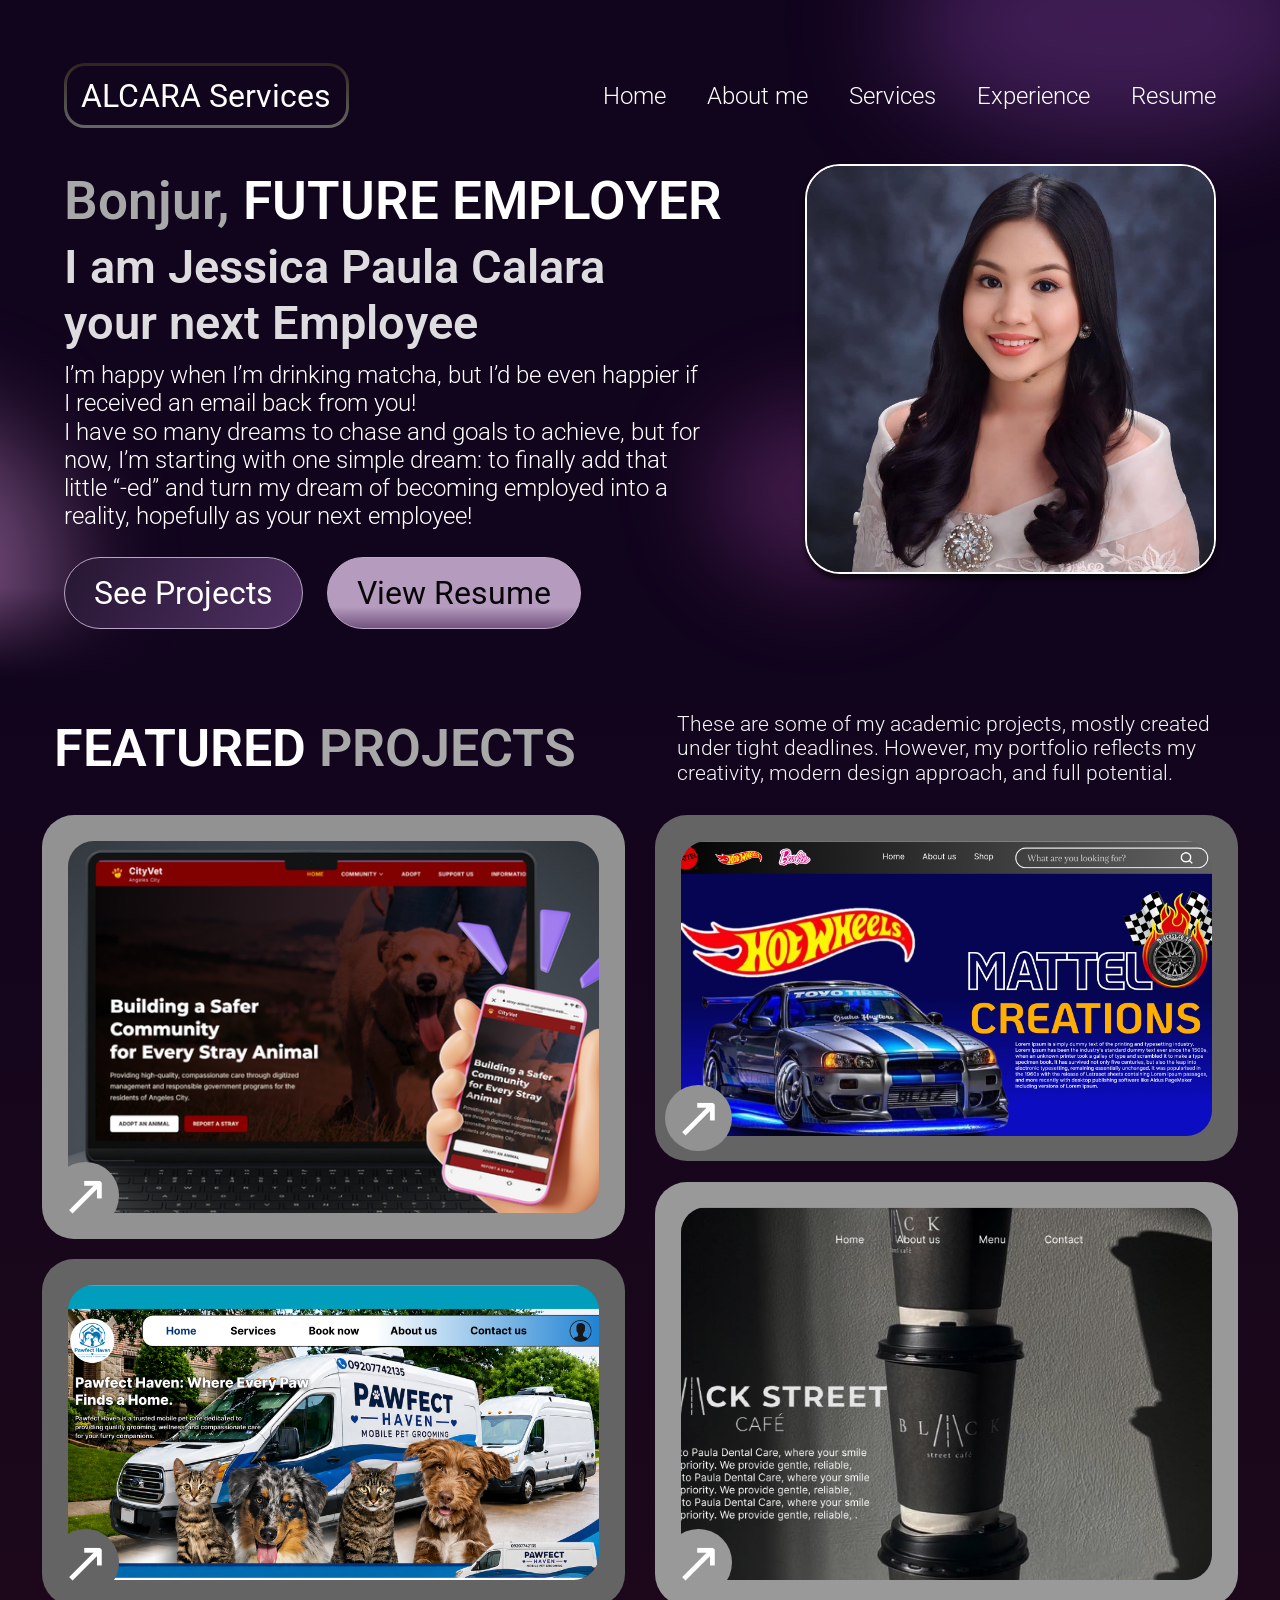
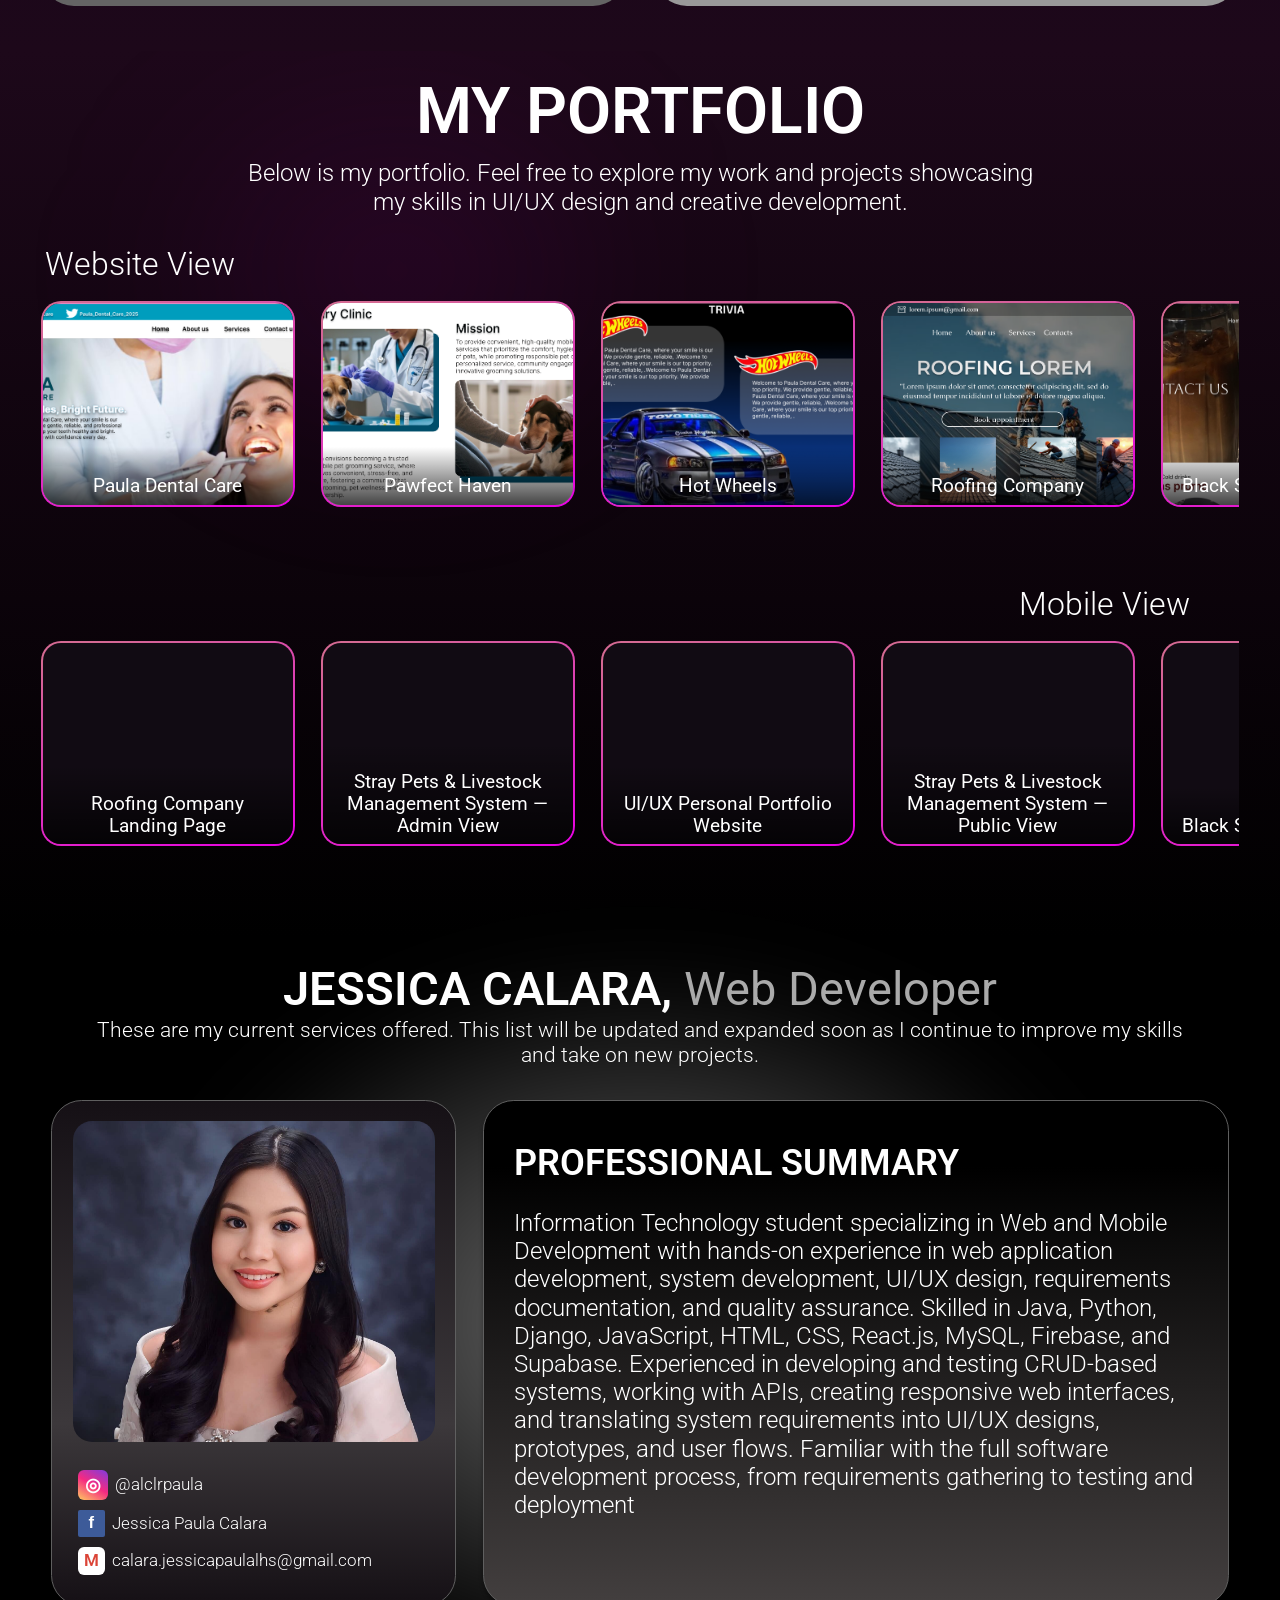
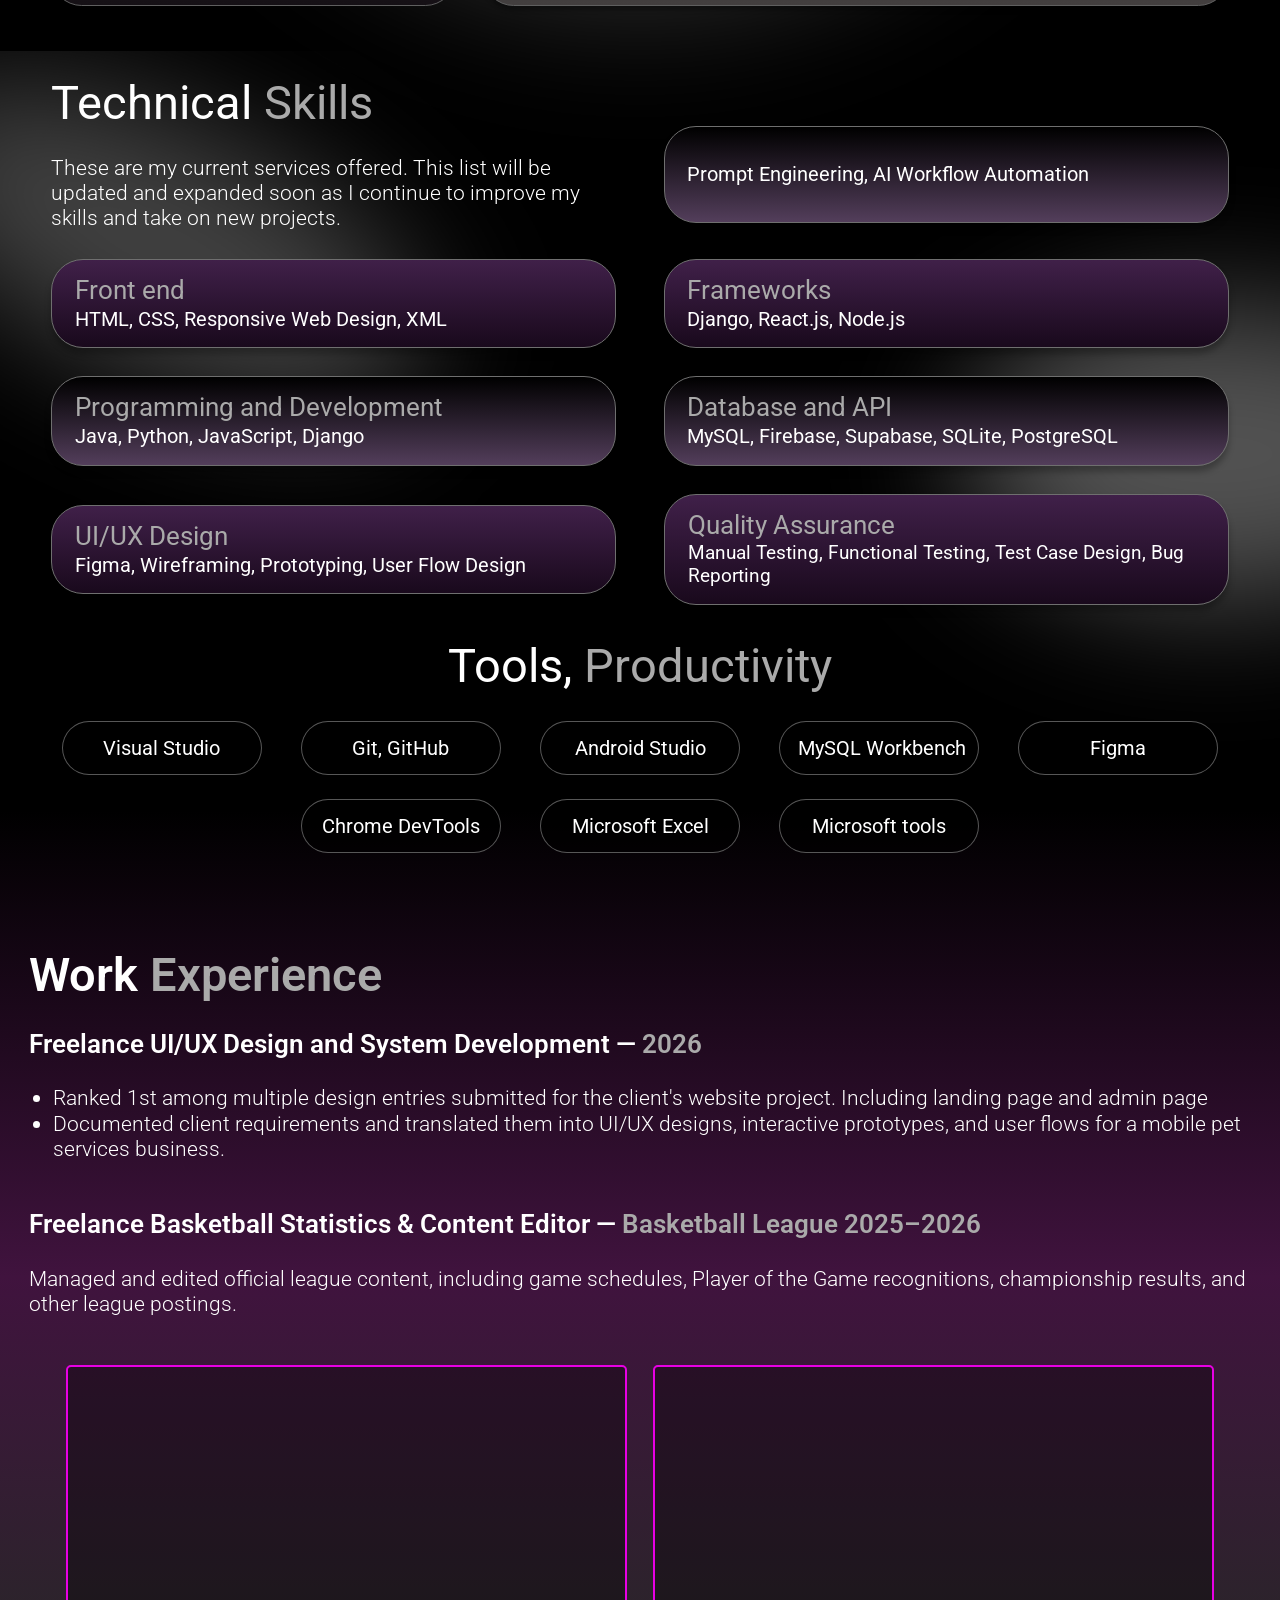
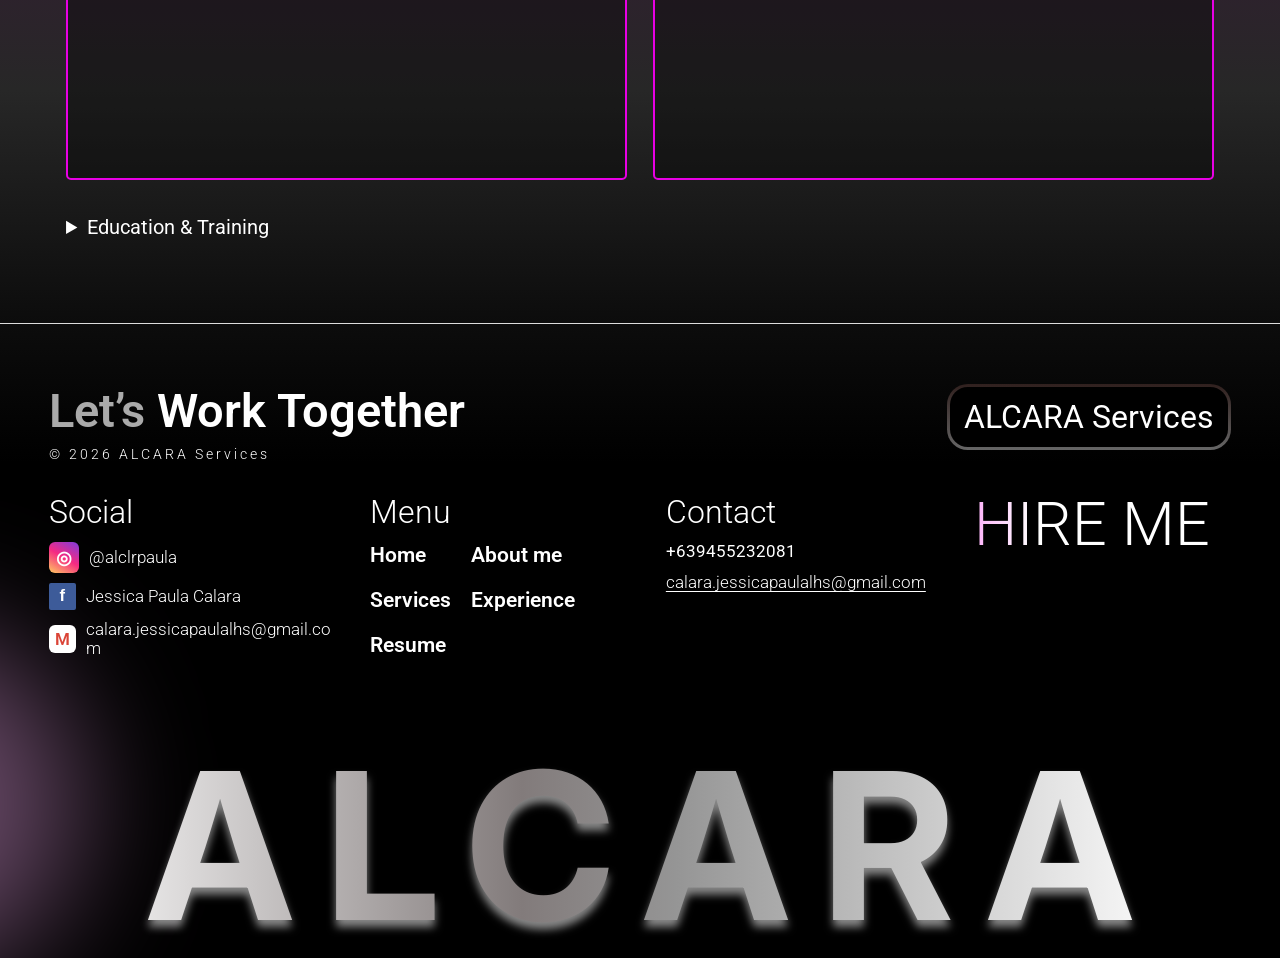
==== index.html @ 2b42fda9 "Update portfolio design and project images" ====
<!DOCTYPE html>
<html lang="en">
<head>
    <meta charset="UTF-8">
    <meta name="viewport" content="width=device-width, initial-scale=1.0">

    <title>Jessica Paula Calara | BSIT Intern — Web & Mobile Development</title>

    <link rel="preconnect" href="https://fonts.googleapis.com">
    <link rel="preconnect" href="https://fonts.gstatic.com" crossorigin>
    <link href="https://fonts.googleapis.com/css2?family=Inter:wght@400;500;600;700;800&family=Bricolage+Grotesque:opsz,wght@12..96,500;12..96,600;12..96,700;12..96,800&display=swap" rel="stylesheet">

    <link rel="stylesheet" href="css/style.css">
    <link href="https://fonts.googleapis.com/css2?family=Roboto:wght@300;400;600&display=swap" rel="stylesheet">
    <link rel="stylesheet" href="css/hero.css">
    <link rel="stylesheet" href="css/portfolio.css">
    <link rel="stylesheet" href="css/profile.css">
    <link rel="stylesheet" href="css/footer.css">
</head>

<body>

    <div class="landing-intro">
        <div class="landing-glow landing-glow-top" aria-hidden="true"></div>
        <div class="landing-glow landing-glow-left" aria-hidden="true"></div>
        <header class="design-navbar">
            <a href="#home" class="design-logo" aria-label="ALCARA Services home">ALCARA Services</a>
            <nav class="design-nav" aria-label="Main navigation">
                <a href="#home" aria-current="page">Home</a>
                <a href="#about">About me</a>
                <a href="#skills">Services</a>
                <a href="#experience">Experience</a>
                <a href="https://drive.google.com/file/d/13ZgsCj71YKsumlW9rZAy1fi3Ccr3QJTE/view?usp=sharing" target="_blank" rel="noopener noreferrer">Resume</a>
            </nav>
        </header>
        <section class="design-hero" id="home" aria-labelledby="hero-title">
            <div class="design-hero-copy">
                <h1 id="hero-title" aria-label="Bonjur, future employer. Bonjur, hiring team."><span class="hero-greeting" aria-hidden="true"><span class="hero-fixed-greeting">Bonjur,</span> <span class="hero-word-window"><span class="hero-word-reel"><span>FUTURE EMPLOYER</span><span>HIRING TEAM</span><span>FUTURE EMPLOYER</span></span></span></span></h1>
                <h2>I am Jessica Paula Calara<br>your next Employee</h2>
                <p>I’m happy when I’m drinking matcha, but I’d be even happier if I received an email back from you!<br>I have so many dreams to chase and goals to achieve, but for now, I’m starting with one simple dream: to finally add that little “-ed” and turn my dream of becoming employed into a reality, hopefully as your next employee!</p>
                <div class="design-hero-actions">
                    <a class="design-project-button" href="#projects">See Projects</a>
                    <a class="design-resume-button" href="https://drive.google.com/file/d/13ZgsCj71YKsumlW9rZAy1fi3Ccr3QJTE/view?usp=sharing" target="_blank" rel="noopener noreferrer">View Resume</a>
                </div>
            </div>
            <div class="design-portrait">
                <div class="landing-glow landing-glow-portrait" aria-hidden="true"></div>
                <img src="assets/paula-portrait.jpeg" alt="Jessica Paula Calara smiling in a white Filipiniana dress" width="1364" height="2048" fetchpriority="high">
            </div>
        </section>
    </div>
    <main>
        <section class="featured-design" id="projects" aria-labelledby="featured-title">
            <header class="featured-heading">
                <h2 id="featured-title">FEATURED <span>PROJECTS</span></h2>
                <p>These are some of my academic projects, mostly created under tight deadlines. However, my portfolio reflects my creativity, modern design approach, and full potential.</p>
            </header>
            <div class="featured-design-grid">
                <div class="featured-column">
                    <a class="featured-frame featured-slot-1" href="https://www.figma.com/proto/81elwNOhTBLdkJNuZEHL3S/STRAY-PETS-AND-LIVESTOCK-MANAGEMENT-SYSTEM--A-WEB-BASED-PLATFORM-FOR-ADOPTION--DONATION-TRACKING--AN?node-id=1021-24548&amp;t=w2MOkVEGq0imrASw-1&amp;scaling=scale-down-width&amp;content-scaling=fixed&amp;page-id=0%3A1&amp;starting-point-node-id=371%3A241" target="_blank" rel="noopener noreferrer" aria-label="View CityVet animal management website"><img class="featured-image" src="assets/featured-cityvet.png" alt="CityVet animal management website" loading="lazy"><span class="featured-arrow" aria-hidden="true">↗</span></a>
                    <a class="featured-frame featured-slot-3" href="https://www.figma.com/proto/Xp9QXLQ87IMKG5vo7sFWJ5/Website-Pawfect?node-id=1-212&amp;t=Ow6aqWI6tLs2dfnI-1&amp;scaling=scale-down-width&amp;content-scaling=fixed&amp;page-id=0%3A1&amp;starting-point-node-id=1%3A212" target="_blank" rel="noopener noreferrer" aria-label="View Pawfect Haven mobile pet services website"><img class="featured-image" src="assets/featured-pawfect-haven.png" alt="Pawfect Haven mobile pet services website" loading="lazy"><span class="featured-arrow" aria-hidden="true">↗</span></a>
                </div>
                <div class="featured-column">
                    <a class="featured-frame featured-slot-2" href="https://www.figma.com/proto/fFmiZiMlPbv2KHl80zYINa/HOT-WHEELS?node-id=1-2&amp;starting-point-node-id=1%3A2&amp;scaling=scale-down-width&amp;content-scaling=fixed&amp;t=3rpewKceqfw8Fus6-1" target="_blank" rel="noopener noreferrer" aria-label="View Hot Wheels website"><img class="featured-image" src="assets/featured-hot-wheels.png" alt="Hot Wheels website" loading="lazy"><span class="featured-arrow" aria-hidden="true">↗</span></a>
                    <a class="featured-frame featured-slot-4" href="https://www.figma.com/design/AxWCQIAtQM3r9h6SmEzN2Y/Black-Street-Coffee-shop?node-id=165-769&amp;t=OcbB5vLwiufE1VoT-1" target="_blank" rel="noopener noreferrer" aria-label="View Black Street Cafe website"><img class="featured-image" src="assets/featured-black-street.png" alt="Black Street Cafe website" loading="lazy"><span class="featured-arrow" aria-hidden="true">↗</span></a>
                </div>
            </div>
        </section>
        <div class="portfolio-profile-background">
        <section class="portfolio-design" aria-labelledby="portfolio-title">
            <header class="portfolio-design-heading">
                <h2 id="portfolio-title">MY PORTFOLIO</h2>
                <p>Below is my portfolio. Feel free to explore my work and projects showcasing<br class="portfolio-line-break"> my skills in UI/UX design and creative development.</p>
            </header>
            <div class="portfolio-row">
                <h3 id="website-title">Website View</h3>
                <div class="portfolio-track" tabindex="0" role="region" aria-labelledby="website-title" aria-label="Website View projects">
                    <a class="portfolio-tile" href="assets/web-paula-dental.png" target="_blank" rel="noopener noreferrer"><img class="portfolio-image" src="assets/web-paula-dental.png" alt="Paula Dental Care website preview" width="254" height="206" loading="lazy" draggable="false"><span class="portfolio-caption">Paula Dental Care</span></a>
                    <a class="portfolio-tile" href="https://www.figma.com/proto/Xp9QXLQ87IMKG5vo7sFWJ5/Website-Pawfect?node-id=1-212&amp;t=Ow6aqWI6tLs2dfnI-1&amp;scaling=scale-down-width&amp;content-scaling=fixed&amp;page-id=0%3A1&amp;starting-point-node-id=1%3A212" target="_blank" rel="noopener noreferrer"><img class="portfolio-image" src="assets/web-pawfect-haven.png" alt="Pawfect Haven website preview" width="254" height="206" loading="lazy" draggable="false"><span class="portfolio-caption">Pawfect Haven</span></a>
                    <a class="portfolio-tile" href="https://www.figma.com/proto/fFmiZiMlPbv2KHl80zYINa/HOT-WHEELS?node-id=1-2&amp;starting-point-node-id=1%3A2&amp;scaling=scale-down-width&amp;content-scaling=fixed&amp;t=3rpewKceqfw8Fus6-1" target="_blank" rel="noopener noreferrer"><img class="portfolio-image" src="assets/web-hot-wheels.png" alt="Hot Wheels website preview" width="254" height="206" loading="lazy" draggable="false"><span class="portfolio-caption">Hot Wheels</span></a>
                    <a class="portfolio-tile" href="https://www.figma.com/proto/utfKb3OcqZiE7Q1DrbEqT4/Untitled?node-id=2-46&amp;t=lNlt4BPExKhlneKA-1&amp;scaling=min-zoom&amp;content-scaling=fixed&amp;page-id=0%3A1" target="_blank" rel="noopener noreferrer"><img class="portfolio-image" src="assets/web-roofing.png" alt="Roofing Company website preview" width="254" height="206" loading="lazy" draggable="false"><span class="portfolio-caption">Roofing Company</span></a>
                    <a class="portfolio-tile" href="https://www.figma.com/design/AxWCQIAtQM3r9h6SmEzN2Y/Black-Street-Coffee-shop?node-id=165-769&amp;t=OcbB5vLwiufE1VoT-1" target="_blank" rel="noopener noreferrer"><img class="portfolio-image" src="assets/web-coffee.png" alt="Black Street Coffee Shop website preview" width="254" height="206" loading="lazy" draggable="false"><span class="portfolio-caption">Black Street Coffee Shop</span></a>
                    <a class="portfolio-tile" href="https://www.figma.com/proto/81elwNOhTBLdkJNuZEHL3S/STRAY-PETS-AND-LIVESTOCK-MANAGEMENT-SYSTEM--A-WEB-BASED-PLATFORM-FOR-ADOPTION--DONATION-TRACKING--AN?node-id=1021-24548&amp;t=w2MOkVEGq0imrASw-1&amp;scaling=scale-down-width&amp;content-scaling=fixed&amp;page-id=0%3A1&amp;starting-point-node-id=371%3A241" target="_blank" rel="noopener noreferrer"><img class="portfolio-image" src="assets/web-stray-animals.png" alt="Stray Animals website preview" width="254" height="206" loading="lazy" draggable="false"><span class="portfolio-caption">Stray Animals</span></a>
                </div>
            </div>
            <div class="portfolio-row">
                <h3 id="mobile-title">Mobile View</h3>
                <div class="portfolio-track" tabindex="0" role="region" aria-labelledby="mobile-title" aria-label="Mobile View projects">
                    <a class="portfolio-tile" href="https://www.figma.com/proto/utfKb3OcqZiE7Q1DrbEqT4/Untitled?node-id=2-46&amp;t=lNlt4BPExKhlneKA-1&amp;scaling=min-zoom&amp;content-scaling=fixed&amp;page-id=0%3A1" target="_blank" rel="noopener noreferrer"><span class="portfolio-blank" aria-hidden="true"></span><span class="portfolio-caption">Roofing Company Landing Page</span></a>
                    <a class="portfolio-tile" href="https://www.figma.com/proto/81elwNOhTBLdkJNuZEHL3S/STRAY-PETS-AND-LIVESTOCK-MANAGEMENT-SYSTEM--A-WEB-BASED-PLATFORM-FOR-ADOPTION--DONATION-TRACKING--AN?node-id=665-3757&amp;t=XXLfjOYJHlNX02OM-1&amp;scaling=scale-down-width&amp;content-scaling=fixed&amp;page-id=0%3A1&amp;starting-point-node-id=371%3A241" target="_blank" rel="noopener noreferrer"><span class="portfolio-blank" aria-hidden="true"></span><span class="portfolio-caption">Stray Pets &amp; Livestock Management System — Admin View</span></a>
                    <a class="portfolio-tile" href="https://www.figma.com/proto/oH8XFMemm99wltHMS5WjN4/WEBSITE-PORTFOLIO?node-id=103-76&amp;starting-point-node-id=103%3A76&amp;scaling=scale-down-width&amp;content-scaling=fixed&amp;t=S7Bw6NfV4PNyimjU-1" target="_blank" rel="noopener noreferrer"><span class="portfolio-blank" aria-hidden="true"></span><span class="portfolio-caption">UI/UX Personal Portfolio Website</span></a>
                    <a class="portfolio-tile" href="https://www.figma.com/proto/81elwNOhTBLdkJNuZEHL3S/STRAY-PETS-AND-LIVESTOCK-MANAGEMENT-SYSTEM--A-WEB-BASED-PLATFORM-FOR-ADOPTION--DONATION-TRACKING--AN?node-id=1021-24548&amp;t=w2MOkVEGq0imrASw-1&amp;scaling=scale-down-width&amp;content-scaling=fixed&amp;page-id=0%3A1&amp;starting-point-node-id=371%3A241" target="_blank" rel="noopener noreferrer"><span class="portfolio-blank" aria-hidden="true"></span><span class="portfolio-caption">Stray Pets &amp; Livestock Management System — Public View</span></a>
                    <a class="portfolio-tile" href="https://www.figma.com/design/AxWCQIAtQM3r9h6SmEzN2Y/Black-Street-Coffee-shop?node-id=165-769&amp;t=OcbB5vLwiufE1VoT-1" target="_blank" rel="noopener noreferrer"><span class="portfolio-blank" aria-hidden="true"></span><span class="portfolio-caption">Black Street Coffee Shop</span></a>
                </div>
            </div>
        </section>


        </div>
        <div class="profile-experience-background">
        <section class="profile-design" id="about" aria-labelledby="profile-title">
            <header class="profile-heading">
                <h2 id="profile-title">JESSICA CALARA, <span>Web Developer</span></h2>
                <p>These are my current services offered. This list will be updated and expanded soon as I continue to improve my skills and take on new projects.</p>
            </header>
            <div class="profile-design-grid">
                <aside class="profile-contact-card" aria-label="Paula's contact details">
                    <img src="assets/paula-portrait.jpeg" alt="Jessica Paula Calara" width="1364" height="2048" loading="lazy">
                    <div class="profile-contact-line"><span class="social-mark instagram-mark" aria-hidden="true">◎</span><span>@alclrpaula</span></div>
                    <div class="profile-contact-line"><span class="social-mark facebook-mark" aria-hidden="true">f</span><span>Jessica Paula Calara</span></div>
                    <a class="profile-contact-line" href="mailto:calara.jessicapaulalhs@gmail.com"><span class="social-mark mail-mark" aria-hidden="true">M</span><span>calara.jessicapaulalhs@gmail.com</span></a>
                </aside>
                <article class="profile-summary-card">
                    <h3>PROFESSIONAL SUMMARY</h3>
                    <p>Information Technology student specializing in Web and Mobile Development with hands-on experience in web application development, system development, UI/UX design, requirements documentation, and quality assurance. Skilled in Java, Python, Django, JavaScript, HTML, CSS, React.js, MySQL, Firebase, and Supabase. Experienced in developing and testing CRUD-based systems, working with APIs, creating responsive web interfaces, and translating system requirements into UI/UX designs, prototypes, and user flows. Familiar with the full software development process, from requirements gathering to testing and deployment</p>
                </article>
            </div>
        </section>
        <section class="technical-design" id="skills" aria-labelledby="technical-title">
            <div class="technical-grid">
                <header class="technical-heading"><h2 id="technical-title">Technical <span>Skills</span></h2><p>These are my current services offered. This list will be updated and expanded soon as I continue to improve my skills and take on new projects.</p></header>
                <div class="technical-pill technical-ai">Prompt Engineering, AI Workflow Automation</div>
                <article class="technical-pill technical-purple"><h3>Front end</h3><p>HTML, CSS, Responsive Web Design, XML</p></article>
                <article class="technical-pill technical-purple"><h3>Frameworks</h3><p>Django, React.js, Node.js</p></article>
                <article class="technical-pill technical-gray"><h3>Programming and Development</h3><p>Java, Python, JavaScript, Django</p></article>
                <article class="technical-pill technical-gray"><h3>Database and API</h3><p>MySQL, Firebase, Supabase, SQLite, PostgreSQL</p></article>
                <article class="technical-pill technical-purple"><h3>UI/UX Design</h3><p>Figma, Wireframing, Prototyping, User Flow Design</p></article>
                <article class="technical-pill technical-purple technical-qa"><h3>Quality Assurance</h3><p>Manual Testing, Functional Testing, Test Case Design, Bug Reporting</p></article>
            </div>
            <div class="productivity-design"><h2>Tools, <span>Productivity</span></h2><div class="productivity-tags">
                <span>Visual Studio</span>
                <span>Git, GitHub</span>
                <span>Android Studio</span>
                <span>MySQL Workbench</span>
                <span>Figma</span>
                <span>Chrome DevTools</span>
                <span>Microsoft Excel</span>
                <span>Microsoft tools</span>
            </div></div>
        </section>

        <section class="work-design" id="experience" aria-labelledby="work-title">
            <h2 id="work-title">Work <span>Experience</span></h2>
            <article class="work-entry">
                <h3>Freelance UI/UX Design and System Development — <span>2026</span></h3>
                <ul>
                    <li>Ranked 1st among multiple design entries submitted for the client's website project. Including landing page and admin page</li>
                    <li>Documented client requirements and translated them into UI/UX designs, interactive prototypes, and user flows for a mobile pet services business.</li>
                </ul>
            </article>
            <article class="work-entry">
                <h3>Freelance Basketball Statistics &amp; Content Editor — <span>Basketball League 2025–2026</span></h3>
                <p>Managed and edited official league content, including game schedules, Player of the Game recognitions, championship results, and other league postings.</p>
            </article>
            <div class="work-image-grid" aria-label="Work samples to be added">
                <div class="work-image-placeholder" aria-label="Basketball content image space"></div>
                <div class="work-image-placeholder" aria-label="Website design image space"></div>
            </div>
            <details class="work-education"><summary>Education &amp; Training</summary>
            <div class="timeline">

                <div class="timeline-item">
                    <span class="timeline-dot"></span>
                    <p class="timeline-stage">Primary</p>
                    <h3>Caduang Tete Elementary School</h3>
                    <p class="timeline-meta">2011 – 2017 · Mabebe, Pampanga</p>
                </div>

                <div class="timeline-item">
                    <span class="timeline-dot"></span>
                    <p class="timeline-stage">Secondary</p>
                    <h3>Bulacan State University Laboratory High School</h3>
                    <p class="timeline-meta">2017 – 2021 · Junior High School</p>

                    <h3>La Consolacion University Philippines</h3>
                    <p class="timeline-meta">2021 – 2023 · Senior High School, STEM strand</p>
                </div>

                <div class="timeline-item">
                    <span class="timeline-dot"></span>
                    <p class="timeline-stage">Tertiary</p>
                    <h3>Bulacan State University</h3>
                    <p class="timeline-meta">
                        2023 – Expected 2027 · BS Information Technology,
                        Major in Web and Mobile Development (Ongoing)
                    </p>
                </div>

            </div>

            <div class="certs">

                <h3 class="certs-heading">Certifications &amp; Training</h3>

                <ul class="certs-list">
                    <li>Network Support and Security — Cisco Networking Academy, Apr 2025</li>
                    <li>Network Defense — Cisco Networking Academy, Feb 2025</li>
                    <li>Network Addressing and Basic Troubleshooting — Cisco Networking Academy, Feb 2025</li>
                    <li>Networking Devices and Initial Configuration — Cisco Networking Academy, Nov 2024</li>
                    <li>AgentBlazer Champion Modules — September 2025</li>
                    <li>SkillFront Entrepreneur Program™: Foundations of Business and Entrepreneurship™ — February 2025</li>
                </ul>

            </div>

            </details>
        </section>


        </div>
    </main>


    <footer class="design-footer">
        <div class="design-footer-top">
            <div><h2><span>Let’s</span> Work Together</h2><p class="design-footer-copyright">© 2026 ALCARA Services</p></div>
            <a href="#home" class="design-logo">ALCARA Services</a>
        </div>
        <div class="design-footer-columns">
            <div class="design-footer-social"><h3>Social</h3>
                <p><span class="social-mark instagram-mark" aria-hidden="true">◎</span> @alclrpaula</p>
                <a href="https://www.facebook.com/paangss/" target="_blank" rel="noopener noreferrer"><span class="social-mark facebook-mark" aria-hidden="true">f</span> Jessica Paula Calara</a>
                <a href="mailto:calara.jessicapaulalhs@gmail.com"><span class="social-mark mail-mark" aria-hidden="true">M</span> calara.jessicapaulalhs@gmail.com</a>
            </div>
            <nav aria-label="Footer navigation"><h3>Menu</h3><div class="design-footer-menu">
                <a href="#home">Home</a><a href="#about">About me</a><a href="#skills">Services</a><a href="#experience">Experience</a><a href="https://drive.google.com/file/d/13ZgsCj71YKsumlW9rZAy1fi3Ccr3QJTE/view?usp=sharing" target="_blank" rel="noopener noreferrer">Resume</a>
            </div></nav>
            <div class="design-footer-contact"><h3>Contact</h3><a href="tel:+639455232081">+639455232081</a><a href="mailto:calara.jessicapaulalhs@gmail.com">calara.jessicapaulalhs@gmail.com</a></div>
            <a class="design-footer-hire" href="mailto:calara.jessicapaulalhs@gmail.com"><span>HI</span>RE ME</a>
        </div>
        <div class="design-footer-wordmark" aria-hidden="true">ALCARA</div>
    </footer>

    <script src="js/script.js?v=3"></script>

</body>
</html>
---- css/style.css ----
* {
    margin: 0;
    padding: 0;
    box-sizing: border-box;
}

:root {
    --background:#11041d;
    --surface: #111318;
    --surface-light: #17191f;
    --border: rgba(255, 255, 255, 0.09);
    --text: #f5f5f7;
    --muted: #92959e;
    --accent: #8b5cf6;
    --accent-light: #a78bfa;
}

html {
    scroll-behavior: smooth;
}

body {
    font-family: "Inter", sans-serif;
    background: var(--background);
    color: var(--text);
    overflow-x: hidden;
}

h1, h2, h3, h4,
.logo,
.footer-heading,
.footer-hire .hire-text,
.footer-watermark {
    font-family: "Bricolage Grotesque", "Inter", sans-serif;
}

@media (prefers-reduced-motion: reduce) {
    *, *::before, *::after {
        animation-duration: 0.001ms !important;
        animation-iteration-count: 1 !important;
        transition-duration: 0.001ms !important;
    }
}

a {
    color: inherit;
    text-decoration: none;
}

.navbar {
    width: min(1200px, calc(100% - 40px));
    height: 72px;
    margin: 0 auto;

    display: flex;
    align-items: center;
    justify-content: space-between;
}

.logo {
    font-size: 22px;
    font-weight: 800;
    letter-spacing: -0.8px;
}

.nav-links {
    display: flex;
    gap: 32px;
}

.nav-links a {
    color: var(--muted);
    font-size: 16px;
    transition: 0.3s ease;
}

.nav-links a:hover {
    color: var(--text);
}

.nav-actions {
    display: flex;
    align-items: center;
    gap: 20px;
}

.nav-button {
    padding: 11px 19px;
    border: 1px solid var(--border);
    border-radius: 9px;
    background: rgba(255, 255, 255, 0.04);
    font-size: 16px;
    transition: 0.3s ease;
}

.nav-button:hover {
    background: rgba(255, 255, 255, 0.08);
    transform: translateY(-2px);
}

.hero {
    position: relative;
    min-height: calc(100vh - 72px);
    padding: 100px 20px 80px;

    display: flex;
    flex-direction: column;
    align-items: center;

    overflow: hidden;
}

.hero-content {
    position: relative;
    z-index: 2;

    width: min(850px, 100%);
    text-align: center;
}

.badge {
    width: fit-content;
    margin: 0 auto 25px;

    display: flex;
    align-items: center;
    gap: 8px;

    padding: 9px 15px;

    border: 1px solid var(--border);
    border-radius: 50px;

    background: rgba(255, 255, 255, 0.035);
    backdrop-filter: blur(12px);

    color: #b8bac2;
    font-size: 14px;
}

.badge span {
    width: 6px;
    height: 6px;
    border-radius: 50%;
    background: var(--accent-light);
    box-shadow: 0 0 12px color-mix(in srgb, var(--accent-light) 75%, transparent);
}

.hero h1 {
    max-width: 850px;
    margin: 0 auto;

    font-size: clamp(48px, 7vw, 82px);
    line-height: 0.98;
    letter-spacing: -4px;
    font-weight: 800;
}

.hero h1 span {
    background: linear-gradient(
        120deg,
        var(--text),
        var(--accent-light),
        var(--accent)
    );

    -webkit-background-clip: text;
    background-clip: text;
    color: transparent;
}

.hero-description {
    max-width: 620px;
    margin: 28px auto 0;

    color: var(--muted);
    font-size: 18px;
    line-height: 1.75;
}

.hero-actions {
    margin-top: 35px;

    display: flex;
    justify-content: center;
    gap: 12px;
}

.primary-button,
.secondary-button {
    padding: 15px 24px;
    border-radius: 10px;

    font-size: 16px;
    font-weight: 600;

    transition: 0.3s ease;
}

.primary-button {
    display: flex;
    align-items: center;
    gap: 10px;

    background: white;
    color: #0a0a0b;
}

.primary-button:hover {
    transform: translateY(-3px);
    box-shadow: 0 12px 35px rgba(255, 255, 255, 0.12);
}

.primary-button span {
    font-size: 19px;
}

.secondary-button {
    border: 1px solid var(--border);
    background: rgba(255, 255, 255, 0.03);
    color: var(--text);
    backdrop-filter: blur(10px);
}

.secondary-button:hover {
    background: rgba(255, 255, 255, 0.07);
    transform: translateY(-3px);
}

.hero-note {
    margin-top: 30px;

    display: flex;
    justify-content: center;
    align-items: center;
    gap: 12px;
}

.hero-note p {
    color: #6f727c;
    font-size: 14px;
}

.avatar-stack {
    display: flex;
}

.mini-avatar {
    width: 29px;
    height: 29px;

    display: flex;
    align-items: center;
    justify-content: center;

    margin-left: -6px;

    border: 2px solid var(--background);
    border-radius: 50%;

    background: var(--surface-light);

    font-size: 10px;
    font-weight: 700;
}

.mini-avatar:first-child {
    margin-left: 0;
}

.blur {
    position: absolute;
    border-radius: 50%;
    filter: blur(100px);
    pointer-events: none;
}

.blur-one {
    width: 350px;
    height: 350px;
    top: 0;
    left: 10%;

    background: rgba(124, 58, 237, 0.14);
}

.blur-two {
    width: 300px;
    height: 300px;
    top: 150px;
    right: 5%;

    background: rgba(59, 130, 246, 0.09);
}

.hero-preview {
    position: relative;
    width: min(1000px, 100%);
    margin-top: 85px;
    z-index: 2;
}

.preview-glow {
    position: absolute;
    width: 70%;
    height: 70%;
    left: 15%;
    top: 15%;

    background: rgba(124, 58, 237, 0.17);
    filter: blur(100px);
}

.dashboard-window {
    position: relative;

    border: 1px solid var(--border);
    border-radius: 18px;

    background: rgba(15, 16, 20, 0.85);
    backdrop-filter: blur(20px);

    box-shadow:
        0 40px 100px rgba(0, 0, 0, 0.5),
        inset 0 1px rgba(255, 255, 255, 0.04);

    overflow: hidden;
}

.window-header {
    height: 44px;

    display: flex;
    align-items: center;
    justify-content: center;

    position: relative;

    border-bottom: 1px solid var(--border);
}

.window-dots {
    position: absolute;
    left: 16px;

    display: flex;
    gap: 6px;
}

.window-dots span {
    width: 7px;
    height: 7px;

    border-radius: 50%;
    background: rgba(255, 255, 255, 0.18);
}

.window-title {
    color: #777a84;
    font-size: 12px;
}

.dashboard-content {
    min-height: 470px;
    display: flex;
}

.sidebar {
    width: 170px;
    padding: 20px 12px;

    border-right: 1px solid var(--border);
}

.sidebar-logo {
    width: 31px;
    height: 31px;

    display: flex;
    align-items: center;
    justify-content: center;

    margin: 0 auto 30px;

    border-radius: 9px;

    background: white;
    color: #111;

    font-size: 13px;
    font-weight: 800;
}

.sidebar-menu {
    display: flex;
    flex-direction: column;
    gap: 6px;
}

.menu-item {
    display: flex;
    align-items: center;
    gap: 9px;

    padding: 10px;

    border-radius: 8px;

    color: #696c75;
    font-size: 12px;

    text-align: left;
}

.menu-item span {
    font-size: 14px;
}

.menu-item.active {
    background: rgba(255, 255, 255, 0.07);
    color: #e7e7ea;
}

.dashboard-main {
    flex: 1;
    padding: 30px;
}

.dashboard-top {
    display: flex;
    align-items: center;
    justify-content: space-between;
}

.small-text {
    margin-bottom: 5px;

    color: #6f727c;
    font-size: 11px;
}

.dashboard-top h2 {
    font-size: 22px;
    letter-spacing: -0.7px;
}

.dashboard-avatar {
    width: 35px;
    height: 35px;

    display: flex;
    align-items: center;
    justify-content: center;

    border: 1px solid rgba(255, 255, 255, 0.1);
    border-radius: 50%;

    background: #191b21;

    font-size: 12px;
    font-weight: 700;
}

.dashboard-grid {
    margin-top: 25px;

    display: grid;
    grid-template-columns: 1.4fr 1fr;
    gap: 15px;
}

.profile-preview-card,
.stats-card {
    border: 1px solid var(--border);
    border-radius: 13px;

    background: rgba(255, 255, 255, 0.025);

    overflow: hidden;
}

.profile-cover {
    height: 110px;

    background:
        radial-gradient(circle at 20% 20%, rgba(167, 139, 250, 0.6), transparent 35%),
        radial-gradient(circle at 80% 50%, rgba(59, 130, 246, 0.4), transparent 40%),
        #17191f;
}

.profile-body {
    position: relative;
    padding: 38px 20px 20px;
}

.profile-avatar {
    position: absolute;
    top: -28px;
    left: 20px;

    width: 56px;
    height: 56px;

    display: flex;
    align-items: center;
    justify-content: center;

    border: 4px solid #111318;
    border-radius: 50%;

    background: linear-gradient(135deg, #a78bfa, #4f46e5);

    font-size: 17px;
    font-weight: 800;
}

.profile-body h3 {
    font-size: 17px;
}

.profile-body p {
    margin-top: 5px;

    color: #737680;
    font-size: 12px;
}

.profile-status {
    width: fit-content;

    display: flex;
    align-items: center;
    gap: 6px;

    margin-top: 15px;
    padding: 6px 9px;

    border: 1px solid var(--border);
    border-radius: 50px;

    color: #878a94;
    font-size: 10px;
}

.profile-status span {
    width: 5px;
    height: 5px;

    border-radius: 50%;
    background: #8b5cf6;
}

.stats-card {
    padding: 20px;
}

.stat-item {
    padding: 5px 0 22px;
}

.stat-item + .stat-item {
    padding-top: 20px;
    border-top: 1px solid var(--border);
}

.stat-label {
    display: block;

    margin-bottom: 7px;

    color: #6f727c;
    font-size: 11px;
}

.stat-item strong {
    font-size: 22px;
}

.active-text {
    color: #a78bfa;
}

.progress {
    height: 5px;

    margin-top: 10px;

    border-radius: 10px;

    background: rgba(255, 255, 255, 0.06);
    overflow: hidden;
}

.progress span {
    display: block;

    width: 85%;
    height: 100%;

    border-radius: inherit;

    background: linear-gradient(90deg, #7c3aed, #a78bfa);
}

/* SECTION HEADINGS (shared) */

.section-heading {
    max-width: 620px;
    margin: 0 auto 45px;
    text-align: center;
}

.section-label {
    display: inline-flex;
    align-items: center;
    gap: 10px;

    margin-bottom: 14px;

    color: var(--accent-light);
    font-size: 15px;
    font-weight: 600;
}

.section-label::before {
    content: "";
    width: 20px;
    height: 2px;
    border-radius: 2px;
    background: currentColor;
}

.section-heading h2 {
    font-size: clamp(32px, 4.5vw, 48px);
    letter-spacing: -1.5px;
}

/* ABOUT */

.about {
    position: relative;
    width: min(900px, calc(100% - 40px));
    margin: 0 auto;
    padding: 100px 0;
}

.about::before {
    content: "";
    position: absolute;
    z-index: -1;
    top: -40px;
    right: -60px;

    width: 320px;
    height: 320px;
    border-radius: 50%;

    background: color-mix(in srgb, var(--accent-light) 20%, transparent);
    filter: blur(90px);
    pointer-events: none;
}

.about-card {
    padding: 40px;

    border: 1px solid var(--border);
    border-radius: 20px;

    background: rgba(255, 255, 255, 0.025);
}

.about-card > p {
    color: var(--muted);
    font-size: 17px;
    line-height: 1.9;
}

.about-contact {
    margin-top: 25px;
    padding-top: 25px;

    border-top: 1px solid var(--border);

    display: flex;
    flex-wrap: wrap;
    gap: 20px;
}

.about-contact a,
.about-contact .about-location {
    display: flex;
    align-items: center;
    gap: 8px;

    color: #d5d6db;
    font-size: 15px;

    transition: 0.3s ease;
}

.about-contact a:hover {
    color: var(--accent-light);
}

.about-contact .icon {
    width: 26px;
    height: 26px;

    display: flex;
    align-items: center;
    justify-content: center;

    border-radius: 8px;
    background: rgba(255, 255, 255, 0.06);

    font-size: 13px;
}

/* SKILLS */

.skills {
    position: relative;
    width: min(1100px, calc(100% - 40px));
    margin: 0 auto;
    padding-bottom: 100px;
}

.skills::before {
    content: "";
    position: absolute;
    z-index: -1;
    top: 20%;
    left: -100px;

    width: 280px;
    height: 280px;
    border-radius: 50%;

    background: color-mix(in srgb, var(--accent) 18%, transparent);
    filter: blur(90px);
    pointer-events: none;
}

.skills-grid {
    display: grid;
    grid-template-columns: repeat(3, 1fr);
    gap: 15px;
}

.skill-card {
    padding: 24px;

    border: 1px solid var(--border);
    border-radius: 14px;

    background: rgba(255, 255, 255, 0.025);

    transition: 0.3s ease;
}

.skill-card:hover {
    border-color: color-mix(in srgb, var(--accent-light) 35%, transparent);
}

.skill-card h3 {
    font-size: 16px;
    color: var(--accent-light);
}

.skill-card p {
    margin-top: 10px;

    color: var(--muted);
    font-size: 15px;
    line-height: 1.6;
}

.tools-row {
    margin-top: 40px;
    text-align: center;
}

.tools-label {
    margin-bottom: 16px;

    color: var(--muted);
    font-size: 14px;
    letter-spacing: 1px;
}

.tools-tags {
    display: flex;
    flex-wrap: wrap;
    justify-content: center;
    gap: 10px;
}

.tools-tags span {
    padding: 9px 18px;

    border: 1px solid var(--border);
    border-radius: 50px;

    background: rgba(255, 255, 255, 0.03);

    font-size: 14px;
    color: #d5d6db;
}

/* SERVICES */

.services {
    width: min(1100px, calc(100% - 40px));
    margin: 0 auto;
    padding-bottom: 100px;
}

.feature-grid {
    display: grid;
    grid-template-columns: repeat(3, 1fr);
    gap: 15px;
}

.feature-card {
    padding: 28px;

    border: 1px solid var(--border);
    border-radius: 15px;

    background: rgba(255, 255, 255, 0.025);

    transition: 0.35s ease;
}

.feature-card:hover {
    background: rgba(255, 255, 255, 0.045);
    border-color: color-mix(in srgb, var(--accent-light) 35%, transparent);
}

.feature-icon {
    width: 40px;
    height: 40px;

    display: flex;
    align-items: center;
    justify-content: center;

    margin-bottom: 22px;

    border: 1px solid var(--border);
    border-radius: 10px;

    color: var(--accent-light);
}

.feature-icon svg {
    width: 19px;
    height: 19px;
}

.feature-card h3 {
    font-size: 18px;
}

.feature-card p {
    margin-top: 12px;

    color: var(--muted);
    font-size: 15px;
    line-height: 1.7;
}

.projects-list {
    margin-top: 45px;

    padding: 35px;

    border: 1px solid var(--border);
    border-radius: 18px;

    background: rgba(255, 255, 255, 0.025);
}

.projects-heading {
    margin-bottom: 18px;
    font-size: 20px;
}

.project-item h4 {
    font-size: 17px;
    color: var(--accent-light);
}

.project-item p {
    margin-top: 8px;

    color: var(--muted);
    font-size: 15px;
    line-height: 1.8;
}

.project-tags {
    margin-top: 22px;

    display: flex;
    flex-wrap: wrap;
    gap: 10px;
}

.project-tags span {
    padding: 8px 16px;

    border: 1px solid var(--border);
    border-radius: 50px;

    font-size: 13px;
    color: #d5d6db;
}

/* EXPERIENCE / EDUCATION */

.experience {
    width: min(900px, calc(100% - 40px));
    margin: 0 auto;
    padding-bottom: 100px;
}

.timeline {
    position: relative;
    padding-left: 25px;

    border-left: 1px solid var(--border);
}

.timeline-item {
    position: relative;
    padding-bottom: 40px;
}

.timeline-item:last-child {
    padding-bottom: 0;
}

.timeline-dot {
    position: absolute;
    left: -30px;
    top: 4px;

    width: 9px;
    height: 9px;

    border-radius: 50%;
    background: var(--accent-light);
    box-shadow: 0 0 12px color-mix(in srgb, var(--accent-light) 65%, transparent);
}

.timeline-stage {
    margin-bottom: 6px;

    color: var(--accent-light);
    font-size: 13px;
    font-weight: 700;
    letter-spacing: 1.5px;
}

.timeline-item h3 {
    margin-top: 12px;
    font-size: 18px;
}

.timeline-item h3:first-of-type {
    margin-top: 0;
}

.timeline-meta {
    margin-top: 4px;

    color: var(--muted);
    font-size: 15px;
}

.certs {
    margin-top: 55px;

    padding: 35px;

    border: 1px solid var(--border);
    border-radius: 18px;

    background: rgba(255, 255, 255, 0.025);
}

.certs-heading {
    margin-bottom: 18px;
    font-size: 18px;
}

.certs-list {
    list-style: none;

    display: flex;
    flex-direction: column;
    gap: 12px;
}

.certs-list li {
    padding-left: 18px;
    position: relative;

    color: var(--muted);
    font-size: 15px;
    line-height: 1.6;
}

.certs-list li::before {
    content: "";
    position: absolute;
    left: 0;
    top: 8px;

    width: 5px;
    height: 5px;

    border-radius: 50%;
    background: var(--accent-light);
}

/* RESUME CTA */

.resume-cta {
    position: relative;
    width: min(1100px, calc(100% - 40px));
    margin: 0 auto;
    padding-bottom: 100px;
}

.resume-cta::before {
    content: "";
    position: absolute;
    z-index: -1;
    bottom: -60px;
    right: 10%;

    width: 300px;
    height: 300px;
    border-radius: 50%;

    background: color-mix(in srgb, var(--accent-light) 20%, transparent);
    filter: blur(100px);
    pointer-events: none;
}

.resume-card {
    display: flex;
    align-items: center;
    justify-content: space-between;
    gap: 30px;
    flex-wrap: wrap;

    padding: 50px;

    border: 1px solid var(--border);
    border-radius: 20px;

    background:
        radial-gradient(circle at 85% 20%, rgba(124, 58, 237, 0.12), transparent 40%),
        rgba(255, 255, 255, 0.025);
}

.resume-card h2 {
    margin-top: 8px;
    font-size: clamp(26px, 3.2vw, 36px);
}

.resume-copy {
    max-width: 450px;
    margin-top: 16px;

    color: var(--muted);
    font-size: 16px;
    line-height: 1.8;
}

.resume-actions {
    display: flex;
    gap: 12px;
    flex-wrap: wrap;
}

/* FOOTER */

.site-footer {
    position: relative;
    width: 100%;
    margin-top: 40px;
    padding: 70px 20px 0;

    border-top: 1px solid var(--border);
    background: var(--surface);

    overflow: hidden;
}

.footer-top {
    width: min(1100px, calc(100% - 40px));
    margin: 0 auto;

    display: flex;
    justify-content: space-between;
    align-items: flex-start;
    flex-wrap: wrap;
    gap: 20px;
}

.footer-heading {
    font-size: clamp(32px, 5vw, 56px);
    font-weight: 800;
    letter-spacing: -2px;
    line-height: 1;
}

.footer-heading span {
    color: var(--muted);
}

.footer-copy {
    margin-top: 12px;

    color: #6f727c;
    font-size: 13px;
    letter-spacing: 1px;
}

.footer-badge {
    white-space: nowrap;
}

.footer-columns {
    width: min(1100px, calc(100% - 40px));
    margin: 55px auto 0;

    display: grid;
    grid-template-columns: 1fr 1fr 1fr 1fr;
    gap: 30px;

    padding-bottom: 50px;
    border-bottom: 1px solid var(--border);
}

.footer-col h3 {
    margin-bottom: 18px;

    color: var(--muted);
    font-weight: 500;
    font-size: 22px;
}

.footer-col a,
.footer-col p {
    display: flex;
    align-items: center;
    gap: 10px;

    margin-bottom: 12px;

    color: #d5d6db;
    font-size: 16px;

    transition: 0.3s ease;
}

.footer-col a:hover {
    color: var(--accent-light);
}

.footer-col .icon {
    width: 22px;
    height: 22px;

    display: flex;
    align-items: center;
    justify-content: center;

    border-radius: 6px;
    background: rgba(255, 255, 255, 0.06);

    font-size: 12px;
}

.footer-links-grid {
    display: grid;
    grid-template-columns: 1fr 1fr;
    gap: 0 20px;
}

.footer-hire .hire-text {
    font-size: 32px;
    font-weight: 700;
    color: #fff;
}

.footer-hire .hire-text span {
    color: var(--accent-light);
}

.footer-hire p {
    color: var(--muted);
    font-size: 13px;
    letter-spacing: 1px;
}

.footer-watermark {
    width: 100%;
    margin-top: 10px;
    padding-bottom: 10px;

    font-size: clamp(70px, 18vw, 220px);
    font-weight: 800;
    letter-spacing: 5px;
    line-height: 1;
    text-align: center;

    background: linear-gradient(180deg, rgba(255, 255, 255, 0.35), rgba(255, 255, 255, 0));
    -webkit-background-clip: text;
    background-clip: text;
    color: transparent;

    user-select: none;
    pointer-events: none;
}

/* THEME TOGGLE BUTTON */

.theme-toggle {
    width: 42px;
    height: 42px;

    display: flex;
    align-items: center;
    justify-content: center;

    border: 1px solid var(--border);
    border-radius: 9px;

    background: rgba(255, 255, 255, 0.04);

    font-size: 16px;
    line-height: 1;
    cursor: pointer;

    transition: 0.3s ease;
}

.theme-toggle:hover {
    background: rgba(255, 255, 255, 0.08);
    transform: translateY(-2px);
}

/* LIGHT MODE */

[data-theme="light"] {
    --background: #ffffff;
    --surface: #ffffff;
    --surface-light: #fdf2f6;
    --border: rgba(0, 0, 0, 0.12);
    --text: #0a0a0a;
    --muted: #2a2a2e;
    --accent: #be123c;
    --accent-light: #db2777;
}

[data-theme="light"] .footer-copy,
[data-theme="light"] .hero-note p {
    color: #2a2a2e;
}

[data-theme="light"] .footer-col a,
[data-theme="light"] .footer-col p,
[data-theme="light"] .about-contact a,
[data-theme="light"] .tools-tags span,
[data-theme="light"] .project-tags span {
    color: #0a0a0a;
}

[data-theme="light"] .badge {
    background: rgba(190, 18, 60, 0.05);
    border-color: rgba(190, 18, 60, 0.2);
    color: #0a0a0a;
}

[data-theme="light"] .project-tag {
    border-color: rgba(190, 18, 60, 0.25);
}

[data-theme="light"] .primary-button {
    background: #0a0a0a;
    color: #ffffff;
}

[data-theme="light"] .primary-button:hover {
    box-shadow: 0 12px 35px rgba(0, 0, 0, 0.18);
}

[data-theme="light"] .secondary-button {
    background: rgba(190, 18, 60, 0.04);
}

[data-theme="light"] .secondary-button:hover {
    background: rgba(190, 18, 60, 0.08);
}

[data-theme="light"] .nav-button {
    background: rgba(190, 18, 60, 0.05);
}

[data-theme="light"] .nav-button:hover {
    background: rgba(190, 18, 60, 0.1);
}

[data-theme="light"] .theme-toggle {
    background: rgba(190, 18, 60, 0.05);
}

[data-theme="light"] .theme-toggle:hover {
    background: rgba(190, 18, 60, 0.1);
}

[data-theme="light"] .tools-tags span {
    background: rgba(190, 18, 60, 0.04);
    border-color: rgba(190, 18, 60, 0.18);
}

[data-theme="light"] .about-contact .icon,
[data-theme="light"] .footer-col .icon {
    background: rgba(190, 18, 60, 0.08);
    color: #be123c;
}

[data-theme="light"] .blur-one {
    background: rgba(219, 39, 119, 0.12);
}

[data-theme="light"] .blur-two {
    background: rgba(157, 23, 77, 0.08);
}

[data-theme="light"] .footer-watermark {
    background: linear-gradient(180deg, rgba(190, 18, 60, 0.18), rgba(190, 18, 60, 0));
    -webkit-background-clip: text;
    background-clip: text;
    color: transparent;
}

[data-theme="light"] .project-thumb-fallback {
    background:
        radial-gradient(circle at 25% 20%, rgba(219, 39, 119, 0.18), transparent 45%),
        radial-gradient(circle at 80% 80%, rgba(157, 23, 77, 0.14), transparent 50%),
        #fdf2f6;
}

[data-theme="light"] .project-thumb-fallback .icon-badge {
    background: rgba(190, 18, 60, 0.08);
    border-color: rgba(190, 18, 60, 0.2);
    color: #0a0a0a;
}

/* PROJECTS SHOWCASE (UI/UX Designs) */

.projects-showcase {
    position: relative;
    width: min(1100px, calc(100% - 40px));
    margin: 0 auto;
    padding-bottom: 100px;
}

.projects-grid {
    display: grid;
    grid-template-columns: repeat(3, 1fr);
    gap: 20px;
}

.projects-showcase::before {
    content: "";
    position: absolute;
    z-index: -1;
    top: 10%;
    left: -80px;

    width: 260px;
    height: 260px;
    border-radius: 50%;

    background: color-mix(in srgb, var(--accent) 18%, transparent);
    filter: blur(90px);
    pointer-events: none;
}

.project-card {
    display: block;

    border: 1px solid var(--border);
    border-radius: 16px;

    background: rgba(255, 255, 255, 0.025);

    overflow: hidden;
    transition: 0.3s ease;
}

.project-card:hover {
    transform: translateY(-6px);
    border-color: rgba(167, 139, 250, 0.35);
    box-shadow: 0 20px 45px rgba(0, 0, 0, 0.35);
}

.project-thumb {
    position: relative;
    height: 190px;

    overflow: hidden;
}

.project-thumb img {
    width: 100%;
    height: 100%;

    display: block;
    object-fit: cover;
}

.project-thumb-fallback {
    width: 100%;
    height: 100%;

    display: flex;
    align-items: center;
    justify-content: center;

    background:
        radial-gradient(circle at 25% 20%, rgba(167, 139, 250, 0.35), transparent 45%),
        radial-gradient(circle at 80% 80%, rgba(124, 58, 237, 0.3), transparent 50%),
        #15161c;
}

.project-thumb-fallback .icon-badge {
    width: 48px;
    height: 48px;

    display: flex;
    align-items: center;
    justify-content: center;

    border: 1px solid var(--border);
    border-radius: 12px;

    background: rgba(255, 255, 255, 0.06);

    color: #e7e7ea;
    font-size: 15px;
    font-weight: 800;
    letter-spacing: 0.5px;
}

.project-overlay {
    position: absolute;
    inset: 0;

    display: flex;
    align-items: center;
    justify-content: center;

    background: rgba(8, 9, 12, 0.6);

    color: #ffffff;
    font-size: 14px;
    font-weight: 600;
    letter-spacing: 0.4px;

    opacity: 0;
    transition: 0.3s ease;
}

.project-card:hover .project-overlay {
    opacity: 1;
}

.project-info {
    padding: 20px 22px 24px;
}

.project-tag {
    display: inline-block;

    margin-bottom: 10px;
    padding: 5px 12px;

    border: 1px solid var(--border);
    border-radius: 50px;

    color: var(--accent-light);
    font-size: 11px;
    font-weight: 700;
    letter-spacing: 1px;
}

.project-card-title {
    font-size: 17px;
    line-height: 1.4;
}

.project-card-desc {
    margin-top: 10px;

    color: var(--muted);
    font-size: 14px;
    line-height: 1.65;
}

/* SCROLL REVEAL */

.reveal {
    opacity: 0;
    transform: translateY(28px);
    transition: opacity 0.7s cubic-bezier(0.16, 1, 0.3, 1), transform 0.7s cubic-bezier(0.16, 1, 0.3, 1);
}

.reveal.is-visible {
    opacity: 1;
    transform: translateY(0);
}

@media (prefers-reduced-motion: reduce) {
    .reveal {
        opacity: 1;
        transform: none;
        transition: none;
    }
}

/* RESPONSIVE */

@media (max-width: 800px) {

    .nav-links {
        display: none;
    }

    .hero {
        padding-top: 70px;
    }

    .hero h1 {
        letter-spacing: -2.5px;
    }

    .sidebar {
        display: none;
    }

    .dashboard-grid {
        grid-template-columns: 1fr;
    }

    .dashboard-content {
        min-height: auto;
    }

    .skills-grid,
    .feature-grid {
        grid-template-columns: 1fr 1fr;
    }

    .projects-grid {
        grid-template-columns: 1fr 1fr;
    }

    .footer-columns {
        grid-template-columns: 1fr 1fr;
    }

}

@media (max-width: 500px) {

    .navbar {
        width: min(100% - 25px, 1200px);
    }

    .nav-actions {
        gap: 10px;
    }

    .hero {
        padding-left: 15px;
        padding-right: 15px;
    }

    .hero h1 {
        font-size: 47px;
    }

    .hero-actions {
        flex-direction: column;
    }

    .primary-button,
    .secondary-button {
        justify-content: center;
        width: 100%;
    }

    .hero-preview {
        margin-top: 60px;
    }

    .dashboard-main {
        padding: 20px;
    }

    .skills-grid,
    .feature-grid {
        grid-template-columns: 1fr;
    }

    .projects-grid {
        grid-template-columns: 1fr;
    }

    .resume-card {
        flex-direction: column;
        align-items: flex-start;
        padding: 35px;
    }

    .footer-columns {
        grid-template-columns: 1fr;
    }

    .footer-links-grid {
        grid-template-columns: 1fr;
    }

}
---- css/hero.css ----
/* Paula's landing-page design; lower portfolio sections retain their styles. */
.landing-intro {
    position: relative;
    isolation: isolate;
    overflow: hidden;
    background: #11041d;
    color: #fff;
    font-family: "Roboto", Arial, sans-serif;
    padding: clamp(32px, 4.9vw, 94px) 0 clamp(48px, 3.3vw, 64px);
}
.design-navbar, .design-hero {
    width: 90%;
    max-width: 1740px;
    margin-inline: auto;
    position: relative;
    z-index: 1;
}
.design-navbar {
    display: flex;
    align-items: center;
    justify-content: space-between;
    gap: 32px;
    margin-bottom: clamp(32px, 2.75vw, 53px);
}
.design-logo {
    flex-shrink: 0;
    padding: .34em .45em;
    border: 3px solid transparent;
    border-radius: .65em;
    background: linear-gradient(#11041d, #11041d) padding-box,
        linear-gradient(180deg, #30251d, #666) border-box;
    font-size: clamp(24px, 2.5vw, 48px);
    font-weight: 400;
    white-space: nowrap;
}
.design-nav { display: flex; align-items: center; gap: clamp(24px, 3.2vw, 62px); }
.design-nav a { font-size: clamp(17px, 1.9vw, 36px); font-weight: 300; white-space: nowrap; }
.design-nav a:hover { color: #fcb1f9; }
.design-hero { display: grid; grid-template-columns: minmax(0, 1.65fr) minmax(0, 1fr); gap: 5.5%; align-items: start; }
.design-hero h1, .design-hero h2 { font-family: "Roboto", Arial, sans-serif; font-weight: 600; letter-spacing: 0; }
.design-hero h1 {
    font-size: clamp(32px, 4.8vw, 92px);
    line-height: 1.18;
    white-space: nowrap;
    margin: .1em 0 .12em;
    background: linear-gradient(100deg, #fff 10%, #aaa 42%, #fff 75%);
    background-clip: text;
    -webkit-background-clip: text;
    color: transparent;
}
.design-hero h2 { font-size: clamp(28px, 3.7vw, 71px); line-height: 1.18; color: #dedcde; }
.design-hero-copy p { max-width: 95%; margin-top: .4em; font-size: clamp(17px, 1.9vw, 36px); font-weight: 300; line-height: 1.16; }
.design-hero-actions { display: flex; gap: clamp(18px, 1.9vw, 36px); margin-top: clamp(24px, 2.1vw, 40px); }
.design-hero-actions a { display: inline-flex; align-items: center; justify-content: center; min-height: 2.25em; padding: .4em .9em; border-radius: 999px; font-size: clamp(23px, 2.5vw, 48px); font-weight: 400; transition: transform .2s, box-shadow .2s; white-space: nowrap; }
.design-project-button { border: 1px solid #b8a4c4; background: linear-gradient(120deg, #261632, #503164); }
.design-resume-button { color: #080509; background: linear-gradient(180deg, #b59bbd 65%, #b59bbd 70%, #735280); border: 1px solid #bda9c5; }
.design-hero-actions a:hover { transform: translateY(-3px); box-shadow: 0 8px 28px #cd5dc933; }
.design-portrait { position: relative; aspect-ratio: 1; }
.design-portrait img { display: block; width: 100%; height: 100%; object-fit: cover; object-position: center 42%; border: 2px solid #fff; border-radius: 8.5%; box-shadow: 0 5px 5px #0009; }
.landing-glow { position: absolute; z-index: -1; border-radius: 50%; pointer-events: none; filter: blur(55px); }
.landing-glow-top { width: 35%; height: 35%; top: -14%; right: -5%; background: #8644a766; }
.landing-glow-left { width: 25%; aspect-ratio: 1; left: -20%; bottom: -8%; background: #fcb1f966; }
.landing-glow-portrait { width: 55%; height: 44%; bottom: -2%; left: -24%; background: #cd5dc93d; filter: blur(45px); }
.design-navbar a:focus-visible, .design-hero a:focus-visible { outline: 3px solid #fcb1f9; outline-offset: 6px; }
@media (min-width: 1600px) { .design-navbar, .design-hero { width: 92%; } }
@media (max-width: 1000px) {
    .design-navbar { flex-direction: column; align-items: flex-start; gap: 24px; }
    .design-nav { width: 100%; justify-content: space-between; gap: 14px; }
    .design-hero { grid-template-columns: minmax(0, 1.5fr) minmax(0, 1fr); gap: 5%; }
    .design-hero h1 { font-size: 4.5vw; }
    .design-hero h2 { font-size: 3.5vw; }
    .design-hero-copy p { max-width: 100%; }
    .design-hero-actions { gap: 12px; }
    .design-hero-actions a { font-size: 20px; }
}
@media (max-width: 640px) {
    .design-navbar { margin-bottom: 32px; }
    .design-nav { flex-wrap: wrap; justify-content: flex-start; gap: 16px 23px; }
    .design-nav a { font-size: 16px; }
    .design-hero { grid-template-columns: 1fr; gap: 36px; }
    .design-hero h1 { font-size: clamp(26px, 6.5vw, 42px); }
    .design-hero h2 { font-size: clamp(25px, 6vw, 38px); }
    .design-hero-copy p { margin-top: 16px; font-size: 18px; line-height: 1.4; }
    .design-hero-actions { flex-wrap: wrap; }
    .design-hero-actions a { font-size: 22px; }
    .design-portrait { width: min(100%, 420px); margin-inline: auto; }
    .landing-glow-top { width: 80%; height: 24%; }
    .landing-glow-left { width: 65%; left: -45%; bottom: 35%; }
}

/* Hover variants from Paula's button reference. */
.design-logo {
    transition: background .2s ease, box-shadow .2s ease;
}
.design-logo:hover {
    background: linear-gradient(180deg, #65476e, #5b4263) padding-box,
        linear-gradient(180deg, #251522, #707070) border-box;
}
.design-hero-actions .design-project-button:hover {
    background: linear-gradient(120deg, #292929, #626262);
    border-color: #777;
    color: #fff;
    transform: none;
    box-shadow: 0 6px 5px #0006;
}
.design-hero-actions .design-resume-button:hover {
    background: linear-gradient(120deg, #927b99, #4c464f);
    border-color: #9c88a3;
    color: #fff;
    transform: none;
    box-shadow: 0 6px 5px #0005;
}

/* Reserve the longest greeting's width while the words slide upward. */
.design-hero h1 { background: none; color: #fff; }
.hero-greeting { display: flex; align-items: baseline; gap: .23em; }
.hero-word-window { display: inline-block; height: 1.18em; overflow: hidden; vertical-align: bottom; }
.hero-word-reel { display: flex; flex-direction: column; animation: greeting-roll 4s cubic-bezier(.65, 0, .35, 1) infinite; }
.hero-word-reel > span { display: block; flex: 0 0 1.18em; height: 1.18em; line-height: 1.18; background: linear-gradient(100deg, #fff 0%, #aaa 40%, #fff 85%); background-clip: text; -webkit-background-clip: text; color: transparent; }
@keyframes greeting-roll {
    0%, 38% { transform: translateY(0); }
    50%, 88% { transform: translateY(-1.18em); }
    100% { transform: translateY(-2.36em); }
}
@media (prefers-reduced-motion: reduce) {
    .hero-word-reel { animation: none; }
}

.hero-fixed-greeting { color: #a8a8a8; }
.hero-word-reel > span { background: none; color: #fff; }

.hero-word-window { font-size: 53px; }

.hero-fixed-greeting { font-size: 53px; }
---- css/portfolio.css ----
/* Project image areas intentionally remain blank until artwork is supplied. */
.featured-design, .portfolio-design { font-family: "Roboto", Arial, sans-serif; position: relative; }
.featured-design { padding: 30px 4.7% 64px; background: radial-gradient(ellipse at center, #c3bec5 0%, #8a838d 65%, #291a32 100%); }
.featured-design h2 { font-family: inherit; font-size: clamp(35px, 5vw, 96px); font-weight: 600; line-height: 1.1; color: #080509; margin: 0 0 40px 1.4%; }
.featured-design h2 span { background: linear-gradient(100deg, #281026, #68135f, #190a18); background-clip: text; -webkit-background-clip: text; color: transparent; }
.featured-design-grid { display: grid; grid-template-columns: 1fr 1fr; grid-template-rows: repeat(3, minmax(130px, 15vw)); gap: clamp(18px, 1.6vw, 32px); }
.featured-frame { position: relative; display: block; padding: clamp(16px, 2vw, 38px); background: #000; border-radius: clamp(25px, 2.5vw, 48px); box-shadow: 0 12px 12px #0005; min-width: 0; }
.featured-frame:nth-child(1) { grid-row: span 2; }
.featured-frame:nth-child(3) { grid-column: 1; grid-row: 3; }
.featured-frame:nth-child(4) { grid-column: 2; grid-row: 2 / span 2; }
.featured-blank { display: block; height: 100%; border-radius: clamp(18px, 2vw, 38px); background: #171419; }
.featured-arrow { position: absolute; bottom: 10px; left: 10px; display: grid; place-items: center; width: clamp(50px, 5.2vw, 100px); aspect-ratio: 1; border-radius: 50%; background: #000; color: #fff; font: 300 clamp(38px, 4.5vw, 86px)/1 "Roboto", sans-serif; }
.portfolio-design { isolation: isolate; overflow: hidden; padding: 24px 0 75px; color: #fff; background: linear-gradient(180deg, #1d081a 0%, #000 100%); }
.portfolio-design::before { content: ""; position: absolute; z-index: -1; width: 42%; height: 45%; left: 10%; top: 0; border-radius: 50%; background: #c400be24; filter: blur(90px); pointer-events: none; }
.portfolio-design-heading { text-align: center; padding: 0 5%; }
.portfolio-design-heading h2 { font: 600 clamp(38px, 5vw, 96px)/1.15 "Roboto", Arial, sans-serif; }
.portfolio-design-heading p { font-size: clamp(17px, 1.9vw, 36px); font-weight: 300; line-height: 1.2; margin-top: 10px; }
.portfolio-row { margin-top: 28px; }
.portfolio-row + .portfolio-row { margin-top: 62px; }
.portfolio-row h3 { font: 300 clamp(26px, 2.5vw, 48px)/1.2 "Roboto", Arial, sans-serif; margin: 0 5.5% 18px; }
.portfolio-row + .portfolio-row h3 { text-align: right; margin-right: 7%; }
.portfolio-track { display: flex; gap: 1.5vw; overflow-x: auto; overscroll-behavior-x: contain; scroll-snap-type: x proximity; scrollbar-width: none; -ms-overflow-style: none; padding: 0 5% 16px;  }
.portfolio-tile { flex: 0 0 22%; min-width: 230px; aspect-ratio: 1.26; position: relative; overflow: hidden; border: 2px solid transparent; border-radius: 30px; background: linear-gradient(#110b13, #110b13) padding-box, linear-gradient(160deg, #d56993 7%, #e800e4 100%) border-box; scroll-snap-align: start; }
.portfolio-blank { position: absolute; inset: 0; }
.portfolio-caption { position: absolute; bottom: 0; left: 0; right: 0; padding: 28px 12px 8px; background: linear-gradient(transparent, #000b); text-align: center; font-size: clamp(16px, 1.5vw, 28px); line-height: 1.15; }
.featured-frame:focus-visible, .portfolio-tile:focus-visible, .portfolio-track:focus-visible { outline: 3px solid #fcb1f9; outline-offset: 4px; }
.featured-frame:hover .featured-arrow { color: #fcb1f9; }
@media (max-width: 640px) {
 .featured-design { padding: 30px 5% 40px; }
 .featured-design h2 { margin-bottom: 24px; }
 .featured-design-grid { grid-template-rows: repeat(3, 125px); gap: 14px; }
 .featured-frame { padding: 12px; border-radius: 24px; }
 .featured-blank { border-radius: 15px; }
 .featured-arrow { width: 44px; font-size: 38px; bottom: 4px; left: 4px; }
 .portfolio-design { padding-top: 34px; }
 .portfolio-line-break { display: none; }
 .portfolio-row + .portfolio-row { margin-top: 32px; }
 .portfolio-track { gap: 18px; }
 .portfolio-tile { flex-basis: 72%; min-width: 0; border-radius: 24px; }
}

.portfolio-track::-webkit-scrollbar { display: none; width: 0; height: 0; }

.portfolio-track { cursor: grab; touch-action: pan-x pan-y; }
.portfolio-track.is-dragging { cursor: grabbing; scroll-snap-type: none; user-select: none; }
.portfolio-track.is-dragging a { cursor: grabbing; }

/* Blend the hero into the featured-project background without a hard seam. */
.featured-design {
    isolation: isolate;
    padding-top: clamp(60px, 5.5vw, 105px);
}
.featured-design::before {
    content: "";
    position: absolute;
    z-index: -1;
    inset: 0 0 auto;
    height: clamp(120px, 13vw, 250px);
    background: linear-gradient(180deg, #11041d 0%, rgba(17, 4, 29, .88) 20%, rgba(17, 4, 29, .4) 60%, rgba(17, 4, 29, 0) 100%);
    pointer-events: none;
}

/* Match adjoining edge colors and fade the featured surface into the portfolio. */
.featured-design {
    background:
        linear-gradient(180deg, #11041d 0%, transparent 180px),
        linear-gradient(0deg, #1d081a 0%, transparent 180px),
        radial-gradient(ellipse at center, #c3bec5 0%, #8a838d 65%, #291a32 100%);
    padding-bottom: 140px;
}
.featured-design::before { display: none; }
.portfolio-design::before {
    top: 20px;
    background: radial-gradient(ellipse, #c400be24 0%, transparent 70%);
}

.landing-intro::after {
    content: "";
    position: absolute;
    z-index: 0;
    inset: auto 0 0;
    height: 90px;
    background: linear-gradient(180deg, transparent, #11041d);
    pointer-events: none;
}

/* Updated featured-project design: solid surface and gray frames. */
.featured-design {
    background: #11041d;
    padding: 35px 3.3% 45px;
}
.featured-design::before { display: none; }
.featured-heading {
    display: grid;
    grid-template-columns: 1.08fr 1fr;
    align-items: center;
    gap: 30px;
    margin: 0 1% 30px;
}
.featured-heading h2 {
    margin: 0;
    color: #fff;
    font-size: clamp(30px, 4.1vw, 78px);
    font-weight: 600;
    white-space: nowrap;
}
.featured-heading h2 span {
    background: none;
    color: #a8a8a8;
}
.featured-heading p {
    font-size: clamp(16px, 1.65vw, 31px);
    font-weight: 300;
    line-height: 1.15;
}
.featured-frame { background: #646464; box-shadow: none; }
.featured-frame:first-child { background: #929292; }
.featured-frame:nth-child(4) { background: #999; }
.featured-frame .featured-arrow { background: #646464; }
.featured-frame:first-child .featured-arrow { background: #929292; }
.featured-frame:nth-child(4) .featured-arrow { background: #999; }
@media (max-width: 1000px) {
    .featured-heading { grid-template-columns: 1fr; gap: 14px; }
    .featured-heading h2 { font-size: clamp(29px, 5vw, 50px); }
}

/* Shared edge color joins Featured Projects to My Portfolio seamlessly. */
.featured-design {
    background: linear-gradient(180deg, #11041d 0%, #1d081a 100%);
}

/* Fixed reference dimensions, with room at both edges of the gallery. */
.portfolio-track {
    margin-inline: clamp(20px, 3.2vw, 60px);
    padding: 0 0 16px;
    gap: 26px;
    scroll-padding-inline: 0;
}
.portfolio-row h3 { margin-left: clamp(24px, 3.5vw, 66px); }
.portfolio-tile {
    flex: 0 0 254px;
    width: 254px;
    min-width: 254px;
    height: 205.59px;
    aspect-ratio: auto;
    border-radius: 20px;
}
.portfolio-caption { font-size: 19px; overflow-wrap: anywhere; }

.featured-image {
    display: block;
    width: 100%;
    height: 100%;
    object-fit: cover;
    background: #171419;
    border-radius: clamp(18px, 2vw, 38px);
}
@media (max-width: 640px) { .featured-image { border-radius: 15px; } }

/* Independent columns let each card set its own height without row overlap. */
.featured-design-grid {
    display: grid;
    grid-template-columns: minmax(0, 1fr) minmax(0, 1fr);
    grid-template-rows: none;
    align-items: start;
    gap: clamp(18px, 2.4vw, 46px);
}
.featured-column { display: flex; flex-direction: column; gap: clamp(18px, 1.6vw, 32px); min-width: 0; }
.featured-column > .featured-frame {
    grid-column: auto;
    grid-row: auto;
    position: relative;
    width: 100%;
    height: auto;
    aspect-ratio: 577 / 420;
    overflow: hidden;
}
.featured-column > .featured-slot-2,
.featured-column > .featured-slot-3 { aspect-ratio: 577 / 343; background: #646464; }
.featured-column > .featured-slot-1 { background: #929292; }
.featured-column > .featured-slot-4 { background: #999; }
.featured-column .featured-image {
    position: absolute;
    inset: clamp(16px, 2vw, 38px);
    width: calc(100% - 2 * clamp(16px, 2vw, 38px));
    height: calc(100% - 2 * clamp(16px, 2vw, 38px));
    object-fit: cover;
}
.featured-slot-2 .featured-arrow, .featured-slot-3 .featured-arrow { background: #646464; }
.featured-slot-1 .featured-arrow { background: #929292; }
.featured-slot-4 .featured-arrow { background: #999; }
@media (max-width: 640px) {
    .featured-column .featured-image { inset: 12px; width: calc(100% - 24px); height: calc(100% - 24px); }
}
@media (max-width: 480px) {
    .featured-design-grid { grid-template-columns: 1fr; }
}

.portfolio-image { display: block; width: 100%; height: 100%; object-fit: cover; object-position: top center; user-select: none; }
---- css/profile.css ----
/* One continuous surface from My Portfolio through the profile and skills. */
.portfolio-profile-background {
    position: relative;
    isolation: isolate;
    color: #fff;
    background: linear-gradient(180deg, #1d081a 0%, #000 100%);
    font-family: "Roboto", Arial, sans-serif;
}
.portfolio-profile-background .portfolio-design { background: transparent; }
.profile-design, .technical-design { position: relative; isolation: isolate; padding: 25px 4% 45px; }
.profile-design::before {
    content: ""; position: absolute; z-index: -1; inset: 3% 12% -5%;
    background: radial-gradient(ellipse, #ffffff70, #ffffff00 70%); filter: blur(45px); pointer-events: none;
}
.profile-heading { text-align: center; margin-bottom: 32px; }
.profile-heading h2 { font: 600 clamp(29px, 3.7vw, 71px)/1.15 "Roboto", Arial, sans-serif; }
.profile-heading h2 span, .technical-design h2 span { color: #aaa; font-weight: 400; }
.profile-heading > p { max-width: 1100px; margin: 0 auto; font-size: clamp(17px, 1.65vw, 31px); font-weight: 300; line-height: 1.2; }
.profile-design-grid { display: grid; grid-template-columns: 1fr 1.84fr; gap: 2.3%; align-items: stretch; }
.profile-contact-card, .profile-summary-card { border: 1px solid #5f5f5f; border-radius: clamp(24px, 2.4vw, 46px); }
.profile-contact-card { padding: clamp(20px, 1.6vw, 31px); background: linear-gradient(180deg, #151015, #3c383b 64%, #151015); }
.profile-contact-card > img { display: block; width: 100%; aspect-ratio: 1.13; height: auto; object-fit: cover; object-position: center 35%; border-radius: clamp(18px, 1.5vw, 30px); margin-bottom: 28px; }
.profile-contact-line { display: flex; align-items: center; gap: 7px; margin: 10px 5px; font-size: clamp(13px, 1.3vw, 25px); font-weight: 300; overflow-wrap: anywhere; }
.social-mark { flex-shrink: 0; width: 1.65em; height: 1.65em; border-radius: 6px; display: grid; place-items: center; font-weight: 600; }
.instagram-mark { background: linear-gradient(30deg, #ffca60, #f52a82, #7e3cde); font-size: 1.1em; }
.facebook-mark { background: #3d5b99; border-radius: 2px; font-family: Arial, sans-serif; font-weight: 700; }
.mail-mark { background: #fff; color: #db4437; }
.profile-summary-card { padding: clamp(24px, 2.3vw, 44px); background: linear-gradient(180deg, #000 13%, #433f3f 100%); box-shadow: 0 4px 4px #0005; }
.profile-summary-card h3 { font: 600 clamp(25px, 2.8vw, 54px)/1.2 "Roboto", Arial, sans-serif; margin: 12px 0 24px; }
.profile-summary-card > p { font-size: clamp(18px, 1.9vw, 36px); line-height: 1.16; font-weight: 300; }
.technical-design { padding-top: 25px; overflow: hidden; }
.technical-design::before, .technical-design::after { content: ""; position: absolute; z-index: -1; border-radius: 50%; pointer-events: none; filter: blur(65px); }
.technical-design::before { width: 45%; height: 30%; top: 10%; left: -10%; background: #a4a4a466; transform: rotate(25deg); }
.technical-design::after { width: 40%; height: 35%; top: 35%; right: -15%; background: #ffffff52; }
.technical-grid { display: grid; grid-template-columns: 1fr 1fr; gap: 28px 4%; align-items: center; }
.technical-heading h2, .productivity-design h2 { font: 400 clamp(34px, 3.7vw, 71px)/1.15 "Roboto", Arial, sans-serif; }
.technical-heading > p { font-size: clamp(17px, 1.65vw, 31px); font-weight: 300; margin-top: 24px; line-height: 1.2; }
.technical-pill { padding: 16px 4%; border: 1px solid #6f6f6f; border-radius: clamp(26px, 2.5vw, 48px); box-shadow: 0 6px 6px #0004; }
.technical-pill h3 { color: #aaa; font: 400 clamp(23px, 2vw, 38px)/1.1 "Roboto", Arial, sans-serif; }
.technical-pill p, .technical-ai { font-size: clamp(17px, 1.6vw, 30px); line-height: 1.2; }
.technical-pill p { margin-top: 3px; }
.technical-purple { background: linear-gradient(180deg, #402049, #19091c); }
.technical-gray, .technical-ai { background: linear-gradient(180deg, #000, #533e5b); }
.technical-ai { padding-block: 35px; }
.productivity-design { margin-top: 34px; text-align: center; }
.productivity-tags { display: flex; justify-content: center; flex-wrap: wrap; gap: 24px 3.3%; margin: 28px auto 0; }
.productivity-tags span { flex: 0 1 17%; min-width: 160px; padding: 14px 18px; border: 1px solid #6f6f6fc9; border-radius: 50px; background: #0008; font-size: clamp(17px, 1.6vw, 30px); white-space: nowrap; }
@media (max-width: 800px) {
 .profile-design-grid { grid-template-columns: 1fr; gap: 22px; }
 .profile-contact-card { width: min(100%, 430px); margin-inline: auto; }
 .profile-summary-card > p { line-height: 1.4; }
 .technical-grid { gap: 18px; }
 .technical-heading { grid-column: 1 / -1; }
 .technical-ai { grid-column: 1 / -1; padding-block: 22px; }
 .technical-pill { padding: 20px; }
 .technical-pill h3 { font-size: 23px; }
 .productivity-tags span { flex-basis: 40%; min-width: 0; white-space: normal; }
}
@media (max-width: 500px) {
 .technical-grid { grid-template-columns: 1fr; }
 .profile-heading h2 span { display: block; }
 .profile-heading > p { margin-top: 12px; }
 .profile-summary-card h3 { font-size: 26px; }
 .profile-contact-line { font-size: 16px; }
}



/* The Figma gradient begins at the profile and extends through experience. */
.profile-experience-background {
    position: relative;
    isolation: isolate;
    color: #fff;
    font-family: "Roboto", Arial, sans-serif;
    background: linear-gradient(180deg, #000 0%, #000 57%, #40133e 75%, #272727 91%, #0c0c0c 100%);
}
.profile-experience-background .experience { padding-top: 50px; }
.technical-design::before {
    background: #a4a4a466;
    top: 8%; height: 30%; width: 45%;
}
.technical-design::after {
    background: #ffffff52;
    top: 30%; height: 35%; width: 40%;
}



.technical-ai { align-self: end; margin-bottom: 8px; }
.technical-qa { container-type: inline-size; }
.technical-qa > p { font-size: 19px; white-space: normal; overflow-wrap: anywhere; }

.portfolio-profile-background {
    background: linear-gradient(180deg, #1d081a 0%, #000 100%);
}
---- css/footer.css ----
.productivity-tags span { font-size: 20px; }
.work-design { padding: 50px 2.3% 60px; font-family: "Roboto", Arial, sans-serif; }
.work-design > h2 { font: 600 clamp(36px, 3.7vw, 71px)/1.15 "Roboto", Arial, sans-serif; margin-bottom: 26px; }
.work-design h2 span, .work-entry h3 span { color: #aaa; }
.work-entry { margin-bottom: 48px; }
.work-entry h3 { font: 600 clamp(23px, 2vw, 38px)/1.2 "Roboto", Arial, sans-serif; margin-bottom: 26px; }
.work-entry p, .work-entry li { font-size: clamp(18px, 1.65vw, 31px); font-weight: 300; line-height: 1.2; }
.work-entry ul { padding-left: 24px; }
.work-image-grid { display: grid; grid-template-columns: 1fr 1fr; gap: 2.3%; width: 94%; margin: 32px auto; }
.work-image-placeholder { aspect-ratio: 1.35; border: 2px solid #e800e4; border-radius: 5px; background: #0005; }
.work-education { margin: 35px 3% 0; }
.work-education > summary { cursor: pointer; font-size: 20px; margin-bottom: 24px; }
.design-footer { position: relative; isolation: isolate; overflow: hidden; background: #000; border-top: 1px solid #ddd; color: #fff; padding: 60px 3.8% 0; font-family: "Roboto", Arial, sans-serif; }
.design-footer::before { content: ""; position: absolute; z-index: -1; width: 350px; height: 350px; bottom: -20px; left: -270px; border-radius: 50%; background: #fcb1f966; filter: blur(65px); pointer-events: none; }
.design-footer-top { display: flex; align-items: flex-start; justify-content: space-between; gap: 28px; }
.design-footer-top h2 { font: 600 clamp(35px, 3.7vw, 71px)/1.15 "Roboto", Arial, sans-serif; }
.design-footer-top h2 span { color: #aaa; }
.design-footer-copyright { font-size: 14px; font-weight: 300; letter-spacing: 3px; margin-top: 7px; }
.design-footer-top .design-logo { font-size: clamp(24px, 2.5vw, 48px); background: linear-gradient(#000, #000) padding-box, linear-gradient(#30201e, #666) border-box; }
.design-footer-columns { display: grid; grid-template-columns: 1.15fr 1.05fr 1.1fr 1fr; gap: 2.2%; margin-top: 32px; }
.design-footer-columns h3 { font: 300 clamp(28px, 2.5vw, 48px)/1.15 "Roboto", Arial, sans-serif; margin-bottom: 12px; }
.design-footer-social > p, .design-footer-social > a { display: flex; align-items: center; gap: 10px; font-size: clamp(14px, 1.3vw, 25px); font-weight: 300; margin-bottom: 10px; overflow-wrap: anywhere; }
.design-footer-menu { display: grid; grid-template-columns: max-content max-content; gap: 20px; font-size: clamp(18px, 1.65vw, 31px); font-weight: 600; }
.design-footer-contact > a { display: block; font-size: clamp(14px, 1.3vw, 25px); margin-bottom: 12px; overflow-wrap: anywhere; }
.design-footer-contact > a:last-child { font-weight: 300; text-decoration: underline; text-underline-offset: 3px; }
.design-footer-hire { font-size: clamp(32px, 4.8vw, 92px); font-weight: 300; white-space: nowrap; line-height: 1; }
.design-footer-hire span { background: linear-gradient(90deg, #fcb1f9, #fff); background-clip: text; -webkit-background-clip: text; color: transparent; }
.design-footer-wordmark { margin-top: 65px; padding-left: .16em; text-align: center; font: 700 clamp(70px, 16vw, 305px)/1.1 "Inter", Arial, sans-serif; letter-spacing: .16em; background: linear-gradient(90deg, #fff 0%, #827b7b 40%, #959595 53%, #fff 96%); background-clip: text; -webkit-background-clip: text; color: transparent; filter: drop-shadow(0 7px 4px #fff8); }
.design-footer a:focus-visible { outline: 2px solid #fcb1f9; outline-offset: 4px; }
@media (max-width: 1000px) { .design-footer-columns { grid-template-columns: 1fr 1fr; gap: 30px; } .design-footer-hire { font-size: 55px; } }
@media (max-width: 600px) { .design-footer { padding-top: 35px; } .design-footer-top { flex-direction: column; } .design-footer-columns { grid-template-columns: 1fr; } .design-footer-wordmark { margin-top: 35px; } .work-image-grid { grid-template-columns: 1fr; gap: 22px; } .work-entry { margin-bottom: 30px; } }

.portfolio-additional { margin: 20px 4%; }
.portfolio-additional > summary { cursor: pointer; font: 400 18px "Roboto", Arial, sans-serif; color: #aaa; padding: 12px 0; }
.portfolio-additional[open] > section { padding-top: 24px; }
/* Continue the dark work background into the footer. */
.design-footer { margin-top: 0; background: linear-gradient(180deg, #0c0c0c 0%, #000 22%); }

.design-footer .design-logo:hover {
    background: linear-gradient(180deg, #65476e, #5b4263) padding-box,
        linear-gradient(180deg, #251522, #707070) border-box;
}
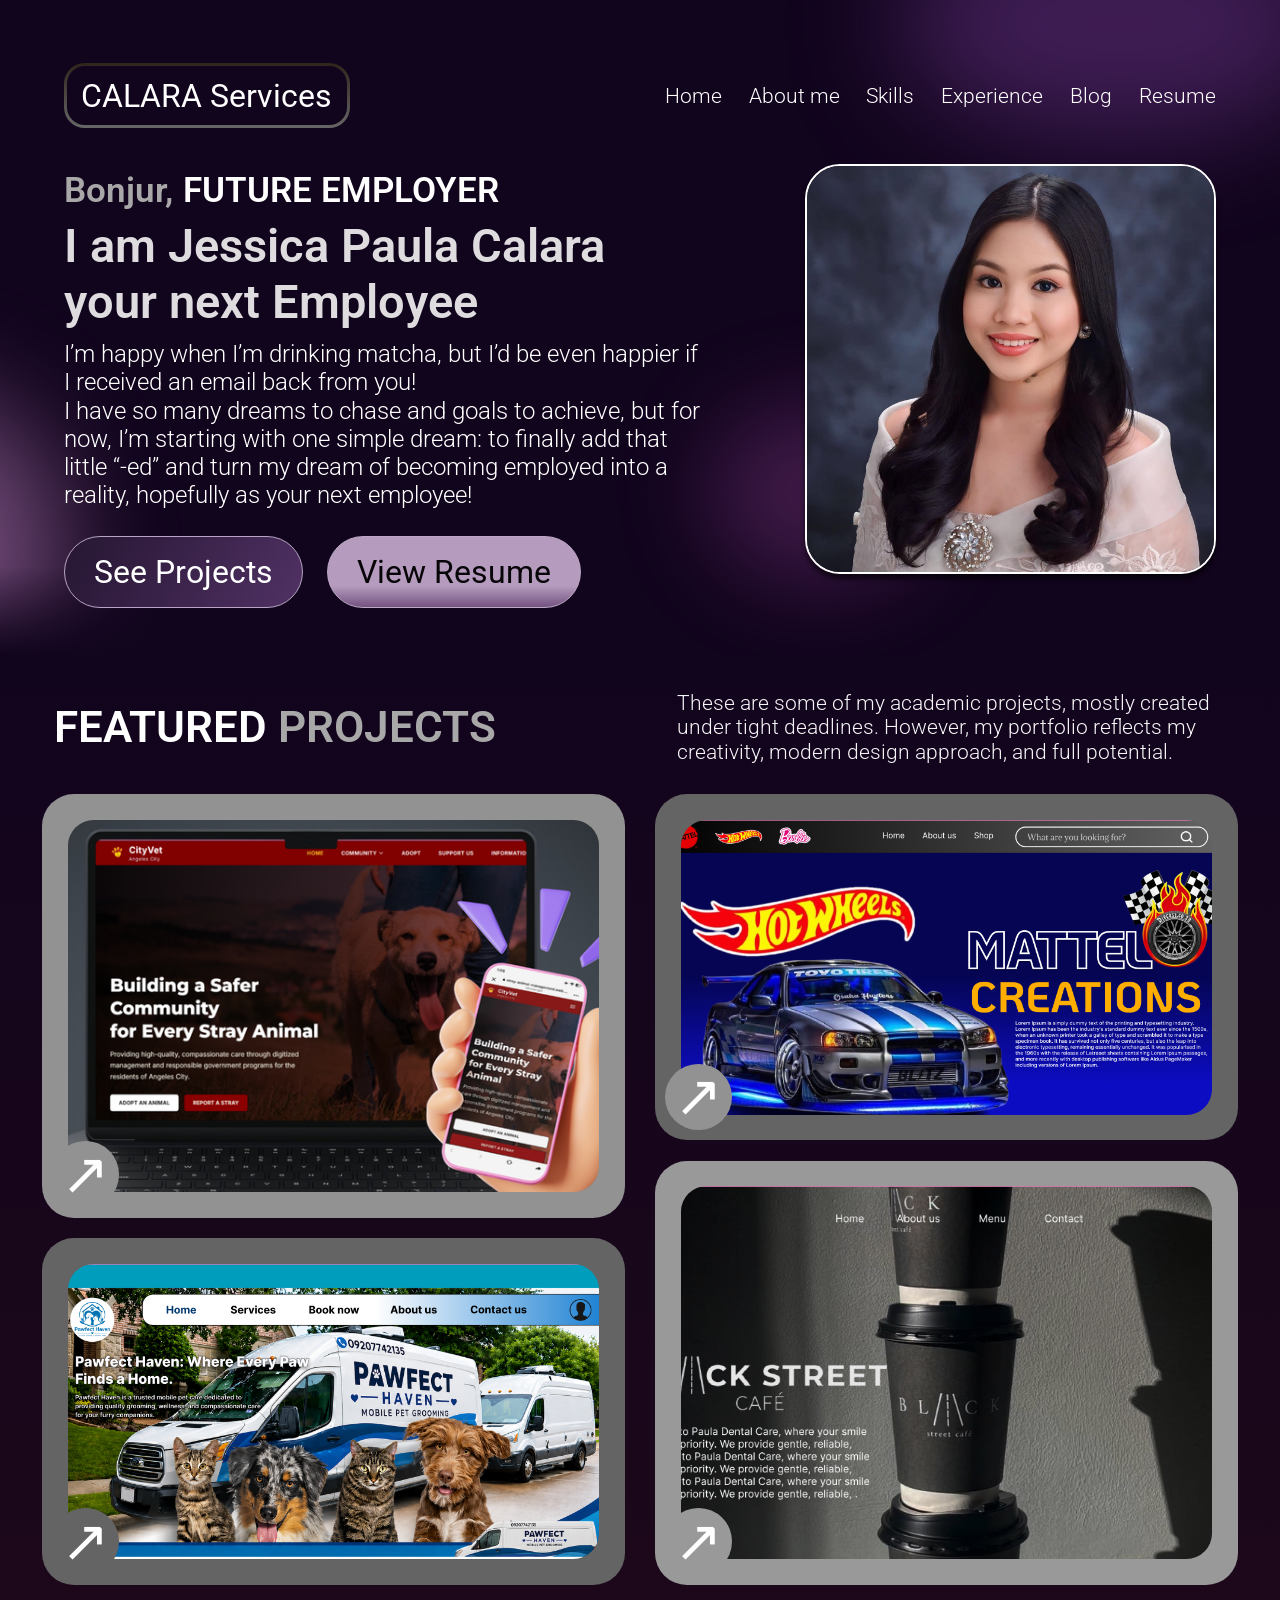
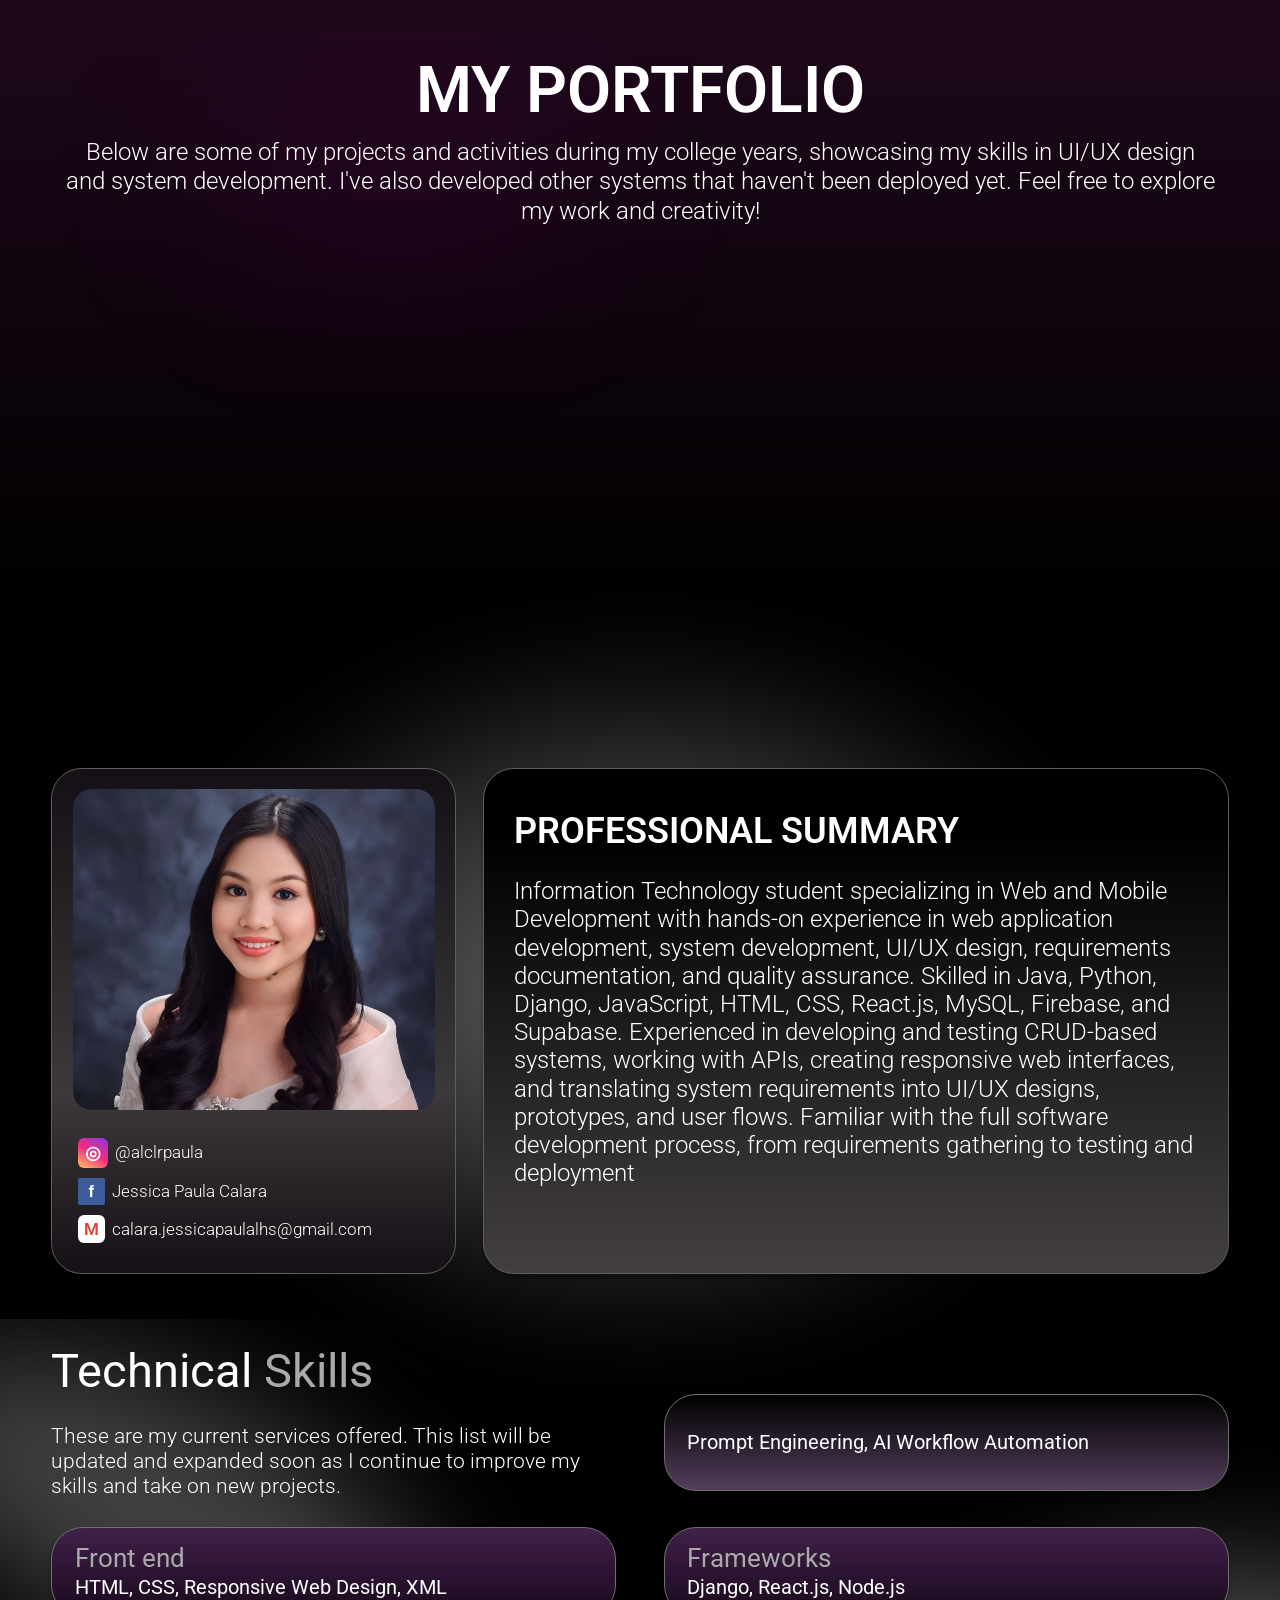
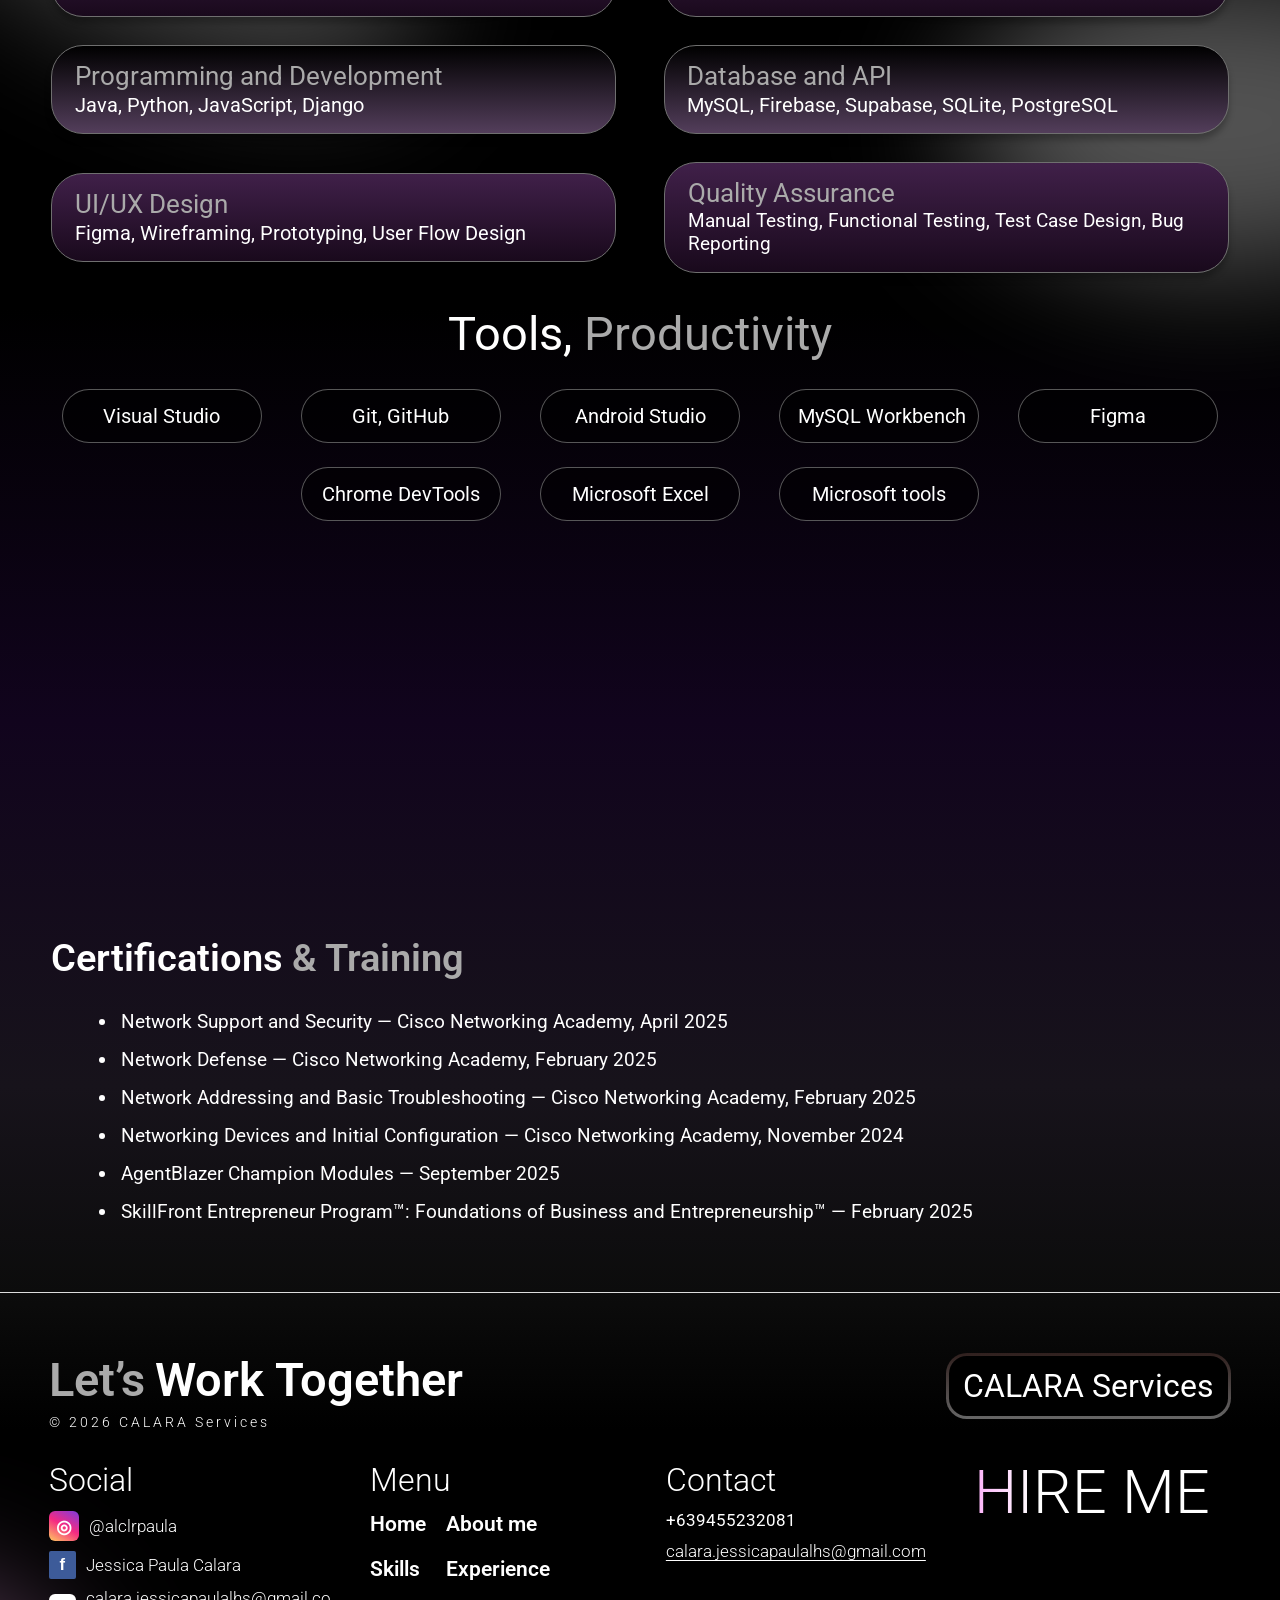
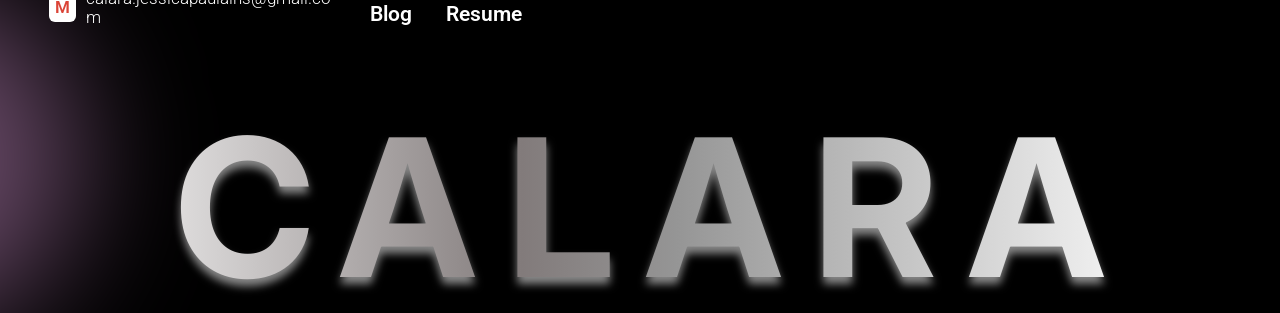
==== commit ac8377c8: "Update portfolio content, animations, and responsive layout" ====
--- a/index.html
+++ b/index.html
@@ -16,6 +16,8 @@
     <link rel="stylesheet" href="css/portfolio.css">
     <link rel="stylesheet" href="css/profile.css">
     <link rel="stylesheet" href="css/footer.css">
+    <link rel="stylesheet" href="css/motion.css">
+    <link rel="stylesheet" href="css/responsive.css">
 </head>
 
 <body>
@@ -24,13 +26,13 @@
         <div class="landing-glow landing-glow-top" aria-hidden="true"></div>
         <div class="landing-glow landing-glow-left" aria-hidden="true"></div>
         <header class="design-navbar">
-            <a href="#home" class="design-logo" aria-label="ALCARA Services home">ALCARA Services</a>
+            <a href="#home" class="design-logo" aria-label="CALARA Services home">CALARA Services</a>
             <nav class="design-nav" aria-label="Main navigation">
                 <a href="#home" aria-current="page">Home</a>
                 <a href="#about">About me</a>
-                <a href="#skills">Services</a>
-                <a href="#experience">Experience</a>
-                <a href="https://drive.google.com/file/d/13ZgsCj71YKsumlW9rZAy1fi3Ccr3QJTE/view?usp=sharing" target="_blank" rel="noopener noreferrer">Resume</a>
+                <a href="#skills">Skills</a>
+                <a href="#experience">Experience</a><a href="blog.html">Blog</a>
+                <a href="https://drive.google.com/file/d/1rs4JL_gHQ7RV9ABa3PXU0Vm5fSpZX4UV/view?usp=sharing" target="_blank" rel="noopener noreferrer">Resume</a>
             </nav>
         </header>
         <section class="design-hero" id="home" aria-labelledby="hero-title">
@@ -40,7 +42,7 @@
                 <p>I’m happy when I’m drinking matcha, but I’d be even happier if I received an email back from you!<br>I have so many dreams to chase and goals to achieve, but for now, I’m starting with one simple dream: to finally add that little “-ed” and turn my dream of becoming employed into a reality, hopefully as your next employee!</p>
                 <div class="design-hero-actions">
                     <a class="design-project-button" href="#projects">See Projects</a>
-                    <a class="design-resume-button" href="https://drive.google.com/file/d/13ZgsCj71YKsumlW9rZAy1fi3Ccr3QJTE/view?usp=sharing" target="_blank" rel="noopener noreferrer">View Resume</a>
+                    <a class="design-resume-button" href="https://drive.google.com/file/d/1rs4JL_gHQ7RV9ABa3PXU0Vm5fSpZX4UV/view?usp=sharing" target="_blank" rel="noopener noreferrer">View Resume</a>
                 </div>
             </div>
             <div class="design-portrait">
@@ -70,7 +72,7 @@
         <section class="portfolio-design" aria-labelledby="portfolio-title">
             <header class="portfolio-design-heading">
                 <h2 id="portfolio-title">MY PORTFOLIO</h2>
-                <p>Below is my portfolio. Feel free to explore my work and projects showcasing<br class="portfolio-line-break"> my skills in UI/UX design and creative development.</p>
+                <p>Below are some of my projects and activities during my college years, showcasing my skills in UI/UX design and system development. I've also developed other systems that haven't been deployed yet. Feel free to explore my work and creativity!</p>
             </header>
             <div class="portfolio-row">
                 <h3 id="website-title">Website View</h3>
@@ -83,16 +85,7 @@
                     <a class="portfolio-tile" href="https://www.figma.com/proto/81elwNOhTBLdkJNuZEHL3S/STRAY-PETS-AND-LIVESTOCK-MANAGEMENT-SYSTEM--A-WEB-BASED-PLATFORM-FOR-ADOPTION--DONATION-TRACKING--AN?node-id=1021-24548&amp;t=w2MOkVEGq0imrASw-1&amp;scaling=scale-down-width&amp;content-scaling=fixed&amp;page-id=0%3A1&amp;starting-point-node-id=371%3A241" target="_blank" rel="noopener noreferrer"><img class="portfolio-image" src="assets/web-stray-animals.png" alt="Stray Animals website preview" width="254" height="206" loading="lazy" draggable="false"><span class="portfolio-caption">Stray Animals</span></a>
                 </div>
             </div>
-            <div class="portfolio-row">
-                <h3 id="mobile-title">Mobile View</h3>
-                <div class="portfolio-track" tabindex="0" role="region" aria-labelledby="mobile-title" aria-label="Mobile View projects">
-                    <a class="portfolio-tile" href="https://www.figma.com/proto/utfKb3OcqZiE7Q1DrbEqT4/Untitled?node-id=2-46&amp;t=lNlt4BPExKhlneKA-1&amp;scaling=min-zoom&amp;content-scaling=fixed&amp;page-id=0%3A1" target="_blank" rel="noopener noreferrer"><span class="portfolio-blank" aria-hidden="true"></span><span class="portfolio-caption">Roofing Company Landing Page</span></a>
-                    <a class="portfolio-tile" href="https://www.figma.com/proto/81elwNOhTBLdkJNuZEHL3S/STRAY-PETS-AND-LIVESTOCK-MANAGEMENT-SYSTEM--A-WEB-BASED-PLATFORM-FOR-ADOPTION--DONATION-TRACKING--AN?node-id=665-3757&amp;t=XXLfjOYJHlNX02OM-1&amp;scaling=scale-down-width&amp;content-scaling=fixed&amp;page-id=0%3A1&amp;starting-point-node-id=371%3A241" target="_blank" rel="noopener noreferrer"><span class="portfolio-blank" aria-hidden="true"></span><span class="portfolio-caption">Stray Pets &amp; Livestock Management System — Admin View</span></a>
-                    <a class="portfolio-tile" href="https://www.figma.com/proto/oH8XFMemm99wltHMS5WjN4/WEBSITE-PORTFOLIO?node-id=103-76&amp;starting-point-node-id=103%3A76&amp;scaling=scale-down-width&amp;content-scaling=fixed&amp;t=S7Bw6NfV4PNyimjU-1" target="_blank" rel="noopener noreferrer"><span class="portfolio-blank" aria-hidden="true"></span><span class="portfolio-caption">UI/UX Personal Portfolio Website</span></a>
-                    <a class="portfolio-tile" href="https://www.figma.com/proto/81elwNOhTBLdkJNuZEHL3S/STRAY-PETS-AND-LIVESTOCK-MANAGEMENT-SYSTEM--A-WEB-BASED-PLATFORM-FOR-ADOPTION--DONATION-TRACKING--AN?node-id=1021-24548&amp;t=w2MOkVEGq0imrASw-1&amp;scaling=scale-down-width&amp;content-scaling=fixed&amp;page-id=0%3A1&amp;starting-point-node-id=371%3A241" target="_blank" rel="noopener noreferrer"><span class="portfolio-blank" aria-hidden="true"></span><span class="portfolio-caption">Stray Pets &amp; Livestock Management System — Public View</span></a>
-                    <a class="portfolio-tile" href="https://www.figma.com/design/AxWCQIAtQM3r9h6SmEzN2Y/Black-Street-Coffee-shop?node-id=165-769&amp;t=OcbB5vLwiufE1VoT-1" target="_blank" rel="noopener noreferrer"><span class="portfolio-blank" aria-hidden="true"></span><span class="portfolio-caption">Black Street Coffee Shop</span></a>
-                </div>
-            </div>
+
         </section>
 
 
@@ -142,79 +135,43 @@
         <section class="work-design" id="experience" aria-labelledby="work-title">
             <h2 id="work-title">Work <span>Experience</span></h2>
             <article class="work-entry">
-                <h3>Freelance UI/UX Design and System Development — <span>2026</span></h3>
+                <h3>FREELANCE UI/UX DESIGN AND SYSTEM DEVELOPMENT — <span>2026</span></h3>
                 <ul>
                     <li>Ranked 1st among multiple design entries submitted for the client's website project. Including landing page and admin page</li>
                     <li>Documented client requirements and translated them into UI/UX designs, interactive prototypes, and user flows for a mobile pet services business.</li>
                 </ul>
             </article>
             <article class="work-entry">
-                <h3>Freelance Basketball Statistics &amp; Content Editor — <span>Basketball League 2025–2026</span></h3>
-                <p>Managed and edited official league content, including game schedules, Player of the Game recognitions, championship results, and other league postings.</p>
+                <h3>FREELANCE BASKETBALL STATISTICS &amp; CONTENT EDITOR — <span>2025–2026</span></h3>
+                <ul><li>Managed and edited official league content, including game schedules, Player of the Game recognitions, championship results, and other league postings.</li></ul>
             </article>
-            <div class="work-image-grid" aria-label="Work samples to be added">
-                <div class="work-image-placeholder" aria-label="Basketball content image space"></div>
-                <div class="work-image-placeholder" aria-label="Website design image space"></div>
-            </div>
-            <details class="work-education"><summary>Education &amp; Training</summary>
-            <div class="timeline">
+            <div class="work-certifications">
 
-                <div class="timeline-item">
-                    <span class="timeline-dot"></span>
-                    <p class="timeline-stage">Primary</p>
-                    <h3>Caduang Tete Elementary School</h3>
-                    <p class="timeline-meta">2011 – 2017 · Mabebe, Pampanga</p>
-                </div>
+                <h2>Certifications <span>&amp; Training</span></h2>
 
-                <div class="timeline-item">
-                    <span class="timeline-dot"></span>
-                    <p class="timeline-stage">Secondary</p>
-                    <h3>Bulacan State University Laboratory High School</h3>
-                    <p class="timeline-meta">2017 – 2021 · Junior High School</p>
-
-                    <h3>La Consolacion University Philippines</h3>
-                    <p class="timeline-meta">2021 – 2023 · Senior High School, STEM strand</p>
-                </div>
-
-                <div class="timeline-item">
-                    <span class="timeline-dot"></span>
-                    <p class="timeline-stage">Tertiary</p>
-                    <h3>Bulacan State University</h3>
-                    <p class="timeline-meta">
-                        2023 – Expected 2027 · BS Information Technology,
-                        Major in Web and Mobile Development (Ongoing)
-                    </p>
-                </div>
-
-            </div>
-
-            <div class="certs">
-
-                <h3 class="certs-heading">Certifications &amp; Training</h3>
-
-                <ul class="certs-list">
-                    <li>Network Support and Security — Cisco Networking Academy, Apr 2025</li>
-                    <li>Network Defense — Cisco Networking Academy, Feb 2025</li>
-                    <li>Network Addressing and Basic Troubleshooting — Cisco Networking Academy, Feb 2025</li>
-                    <li>Networking Devices and Initial Configuration — Cisco Networking Academy, Nov 2024</li>
+                <ul class="work-cert-list">
+                    <li>Network Support and Security — Cisco Networking Academy, April 2025</li>
+                    <li>Network Defense — Cisco Networking Academy, February 2025</li>
+                    <li>Network Addressing and Basic Troubleshooting — Cisco Networking Academy, February 2025</li>
+                    <li>Networking Devices and Initial Configuration — Cisco Networking Academy, November 2024</li>
                     <li>AgentBlazer Champion Modules — September 2025</li>
                     <li>SkillFront Entrepreneur Program™: Foundations of Business and Entrepreneurship™ — February 2025</li>
                 </ul>
 
             </div>
 
-            </details>
         </section>
 
 
         </div>
+
     </main>
 
 
     <footer class="design-footer">
         <div class="design-footer-top">
-            <div><h2><span>Let’s</span> Work Together</h2><p class="design-footer-copyright">© 2026 ALCARA Services</p></div>
-            <a href="#home" class="design-logo">ALCARA Services</a>
+            <div><h2 aria-label="Let’s Work Together. Let’s Grow Together."><span class="footer-fixed-greeting" aria-hidden="true">Let’s</span> <span class="footer-word-window" aria-hidden="true"><span class="footer-word-reel"><span>Work Together</span><span>Grow Together</span><span>Work Together</span></span></span></h2><p class="design-footer-copyright">© 2026 CALARA Services</p></div>
+            <a href="#home" class="design-logo">CALARA Services</a>
         </div>
         <div class="design-footer-columns">
             <div class="design-footer-social"><h3>Social</h3>
@@ -223,15 +180,15 @@
                 <a href="mailto:calara.jessicapaulalhs@gmail.com"><span class="social-mark mail-mark" aria-hidden="true">M</span> calara.jessicapaulalhs@gmail.com</a>
             </div>
             <nav aria-label="Footer navigation"><h3>Menu</h3><div class="design-footer-menu">
-                <a href="#home">Home</a><a href="#about">About me</a><a href="#skills">Services</a><a href="#experience">Experience</a><a href="https://drive.google.com/file/d/13ZgsCj71YKsumlW9rZAy1fi3Ccr3QJTE/view?usp=sharing" target="_blank" rel="noopener noreferrer">Resume</a>
+                <a href="#home">Home</a><a href="#about">About me</a><a href="#skills">Skills</a><a href="#experience">Experience</a><a href="blog.html">Blog</a><a href="https://drive.google.com/file/d/1rs4JL_gHQ7RV9ABa3PXU0Vm5fSpZX4UV/view?usp=sharing" target="_blank" rel="noopener noreferrer">Resume</a>
             </div></nav>
             <div class="design-footer-contact"><h3>Contact</h3><a href="tel:+639455232081">+639455232081</a><a href="mailto:calara.jessicapaulalhs@gmail.com">calara.jessicapaulalhs@gmail.com</a></div>
             <a class="design-footer-hire" href="mailto:calara.jessicapaulalhs@gmail.com"><span>HI</span>RE ME</a>
         </div>
-        <div class="design-footer-wordmark" aria-hidden="true">ALCARA</div>
+        <div class="design-footer-wordmark" aria-hidden="true">CALARA</div>
     </footer>
 
-    <script src="js/script.js?v=3"></script>
+    <script src="js/script.js?v=4"></script>
 
 </body>
 </html>
--- a/css/hero.css
+++ b/css/hero.css
@@ -132,3 +132,8 @@
 .hero-word-window { font-size: 53px; }
 
 .hero-fixed-greeting { font-size: 53px; }
+
+/* Leave room for the Blog navigation link. */
+.design-nav { gap: clamp(18px, 2.1vw, 40px); }
+.design-nav a { font-size: clamp(17px, 1.65vw, 32px); }
+@media (max-width: 640px) { .design-nav { gap: 16px 23px; } .design-nav a { font-size: 16px; } }
--- a/css/profile.css
+++ b/css/profile.css
@@ -72,7 +72,7 @@
     isolation: isolate;
     color: #fff;
     font-family: "Roboto", Arial, sans-serif;
-    background: linear-gradient(180deg, #000 0%, #000 57%, #40133e 75%, #272727 91%, #0c0c0c 100%);
+    background: linear-gradient(180deg, #000 0%, #000 57%, #11041d 75%, #17131b 91%, #0c0c0c 100%);
 }
 .profile-experience-background .experience { padding-top: 50px; }
 .technical-design::before {
--- a/css/footer.css
+++ b/css/footer.css
@@ -40,3 +40,38 @@
     background: linear-gradient(180deg, #65476e, #5b4263) padding-box,
         linear-gradient(180deg, #251522, #707070) border-box;
 }
+
+/* Match the header's upward, four-second greeting loop. */
+.design-footer-top h2 { display: flex; align-items: baseline; gap: .22em; }
+.design-footer-top h2 .footer-fixed-greeting { color: #aaa; }
+.footer-word-window { display: inline-block; height: 1.15em; overflow: hidden; }
+.footer-word-reel { display: flex; flex-direction: column; animation: footer-word-roll 4s cubic-bezier(.65, 0, .35, 1) infinite; }
+.design-footer-top h2 .footer-word-reel > span { display: block; flex: 0 0 1.15em; height: 1.15em; line-height: 1.15; color: #fff; white-space: nowrap; }
+@keyframes footer-word-roll {
+    0%, 38% { transform: translateY(0); }
+    50%, 88% { transform: translateY(-1.15em); }
+    100% { transform: translateY(-2.3em); }
+}
+@media (max-width: 600px) { .design-footer-top h2 { font-size: clamp(24px, 6.5vw, 35px); } }
+@media (prefers-reduced-motion: reduce) { .footer-word-reel { animation: none; } }
+
+/* Compact, bulleted experience and certification layout. */
+.work-design { padding: 45px 4% 55px; }
+.work-design > h2, .work-certifications > h2 { font: 600 clamp(30px, 3vw, 48px)/1.2 "Roboto", Arial, sans-serif; margin: 0 0 28px; }
+.work-certifications > h2 span { color: #aaa; }
+.work-entry { margin: 0 4% 34px; }
+.work-entry h3 { font-size: clamp(19px, 1.65vw, 28px); margin-bottom: 10px; }
+.work-entry li { font-size: clamp(16px, 1.3vw, 22px); line-height: 1.3; }
+.work-entry ul { list-style: disc; padding-left: 20px; }
+.work-entry li + li { margin-top: 3px; }
+.work-cert-list { list-style: disc; margin: 0 4%; padding-left: 20px; }
+.work-cert-list li { font-size: clamp(17px, 1.5vw, 24px); line-height: 1.35; padding-left: 3px; margin-bottom: 12px; }
+.work-education { margin-top: 30px; }
+
+.blog-design { padding: 50px 4% 65px; background: #0c0c0c; font-family: "Roboto", Arial, sans-serif; }
+.blog-design > h2 { font: 600 clamp(30px, 3vw, 48px)/1.2 "Roboto", Arial, sans-serif; margin-bottom: 14px; }
+.blog-design > h2 span { color: #aaa; }
+.blog-design > p, .blog-coming-soon p { font-size: 18px; font-weight: 300; line-height: 1.5; }
+.blog-coming-soon { margin-top: 28px; padding: 30px; border: 1px solid #5f5f5f; border-radius: 24px; background: linear-gradient(140deg, #211229, #0c0c0c); }
+.blog-coming-soon > span { color: #d5a8d3; font-size: 12px; letter-spacing: 2px; }
+.blog-coming-soon h3 { font: 600 26px "Roboto", Arial, sans-serif; margin: 14px 0 10px; }
--- a/css/motion.css
+++ b/css/motion.css
@@ -0,0 +1,21 @@
+/* Motion is enabled by JavaScript only when the visitor permits animation. */
+.motion-reveal { opacity: 0; translate: 0 24px; transition: opacity .65s ease, translate .65s cubic-bezier(.2,.7,.2,1); }
+.motion-reveal.is-visible { opacity: 1; translate: 0 0; }
+.featured-image, .portfolio-image { transition: transform .45s cubic-bezier(.2,.7,.2,1); }
+.featured-arrow { transition: transform .3s ease, color .3s ease; }
+.featured-frame, .portfolio-tile { transition: box-shadow .3s ease, border-color .3s ease; }
+.technical-pill { transition: box-shadow .3s ease, border-color .3s ease; }
+.productivity-tags span { transition: background .25s ease, border-color .25s ease, transform .25s ease; }
+@media (hover: hover) and (pointer: fine) {
+    .featured-frame:hover .featured-image, .featured-frame:focus-visible .featured-image { transform: scale(1.025); }
+    .featured-frame:hover .featured-arrow, .featured-frame:focus-visible .featured-arrow { transform: translate(3px, -3px); color: #fcb1f9; }
+    .featured-frame:hover { box-shadow: 0 10px 26px #0005; }
+    .portfolio-track:not(.is-dragging) .portfolio-tile:hover .portfolio-image { transform: scale(1.06); }
+    .portfolio-track:not(.is-dragging) .portfolio-tile:hover { box-shadow: inset 0 0 18px #e800e433; }
+    .technical-pill:hover { border-color: #bca5c5; box-shadow: 0 6px 22px #c400be20; }
+    .productivity-tags span:hover { transform: translateY(-3px); border-color: #d56993; background: #40133e88; }
+}
+@media (prefers-reduced-motion: reduce) {
+    .motion-reveal { opacity: 1; translate: none; transition: none; }
+    .featured-image, .portfolio-image, .featured-arrow, .productivity-tags span { transition: none; transform: none !important; }
+}
--- a/css/responsive.css
+++ b/css/responsive.css
@@ -0,0 +1,34 @@
+/* Final responsive overrides shared by Home and Blog. */
+.design-hero-copy, .design-portrait, .design-footer-columns > *, .technical-grid > * { min-width: 0; }
+.hero-word-window, .hero-fixed-greeting { font-size: clamp(19px, 2.75vw, 53px); }
+.hero-word-window { flex-shrink: 0; }
+.hero-greeting { gap: .16em; }
+.design-nav { flex-wrap: wrap; }
+.featured-heading { grid-template-columns: minmax(0, 1.08fr) minmax(0, 1fr); }
+.featured-heading h2 { font-size: clamp(28px, 3.4vw, 65px); }
+.design-footer-columns a, .design-footer-social p { overflow-wrap: anywhere; }
+.design-footer-wordmark { font-size: clamp(45px, 15vw, 285px); }
+.technical-qa > p { overflow-wrap: normal; word-break: normal; }
+@media (max-width: 1000px) {
+    .featured-heading { grid-template-columns: minmax(0, 1fr); }
+    .design-footer-top { flex-wrap: wrap; }
+}
+@media (max-width: 640px) {
+    .hero-word-window, .hero-fixed-greeting { font-size: clamp(18px, 4.6vw, 29px); }
+    .design-hero h1 { margin-bottom: 16px; }
+    .design-hero-actions { gap: 12px; }
+    .design-hero-actions a { font-size: 19px; padding-inline: 20px; }
+    .featured-heading h2 { white-space: normal; }
+    .portfolio-caption { font-size: 18px; }
+    .profile-contact-line { margin-inline: 0; }
+    .work-entry { margin-inline: 0; }
+    .work-entry h3 { overflow-wrap: anywhere; }
+    .work-cert-list { margin-inline: 0; }
+    .design-footer-menu { gap: 16px 24px; }
+    .design-footer-top h2 { font-size: clamp(23px, 6.3vw, 35px); }
+}
+@media (max-width: 360px) {
+    .design-hero-actions { flex-direction: column; align-items: stretch; }
+    .productivity-tags { gap: 12px; }
+    .productivity-tags span { flex-basis: calc(50% - 6px); padding-inline: 8px; font-size: 18px; }
+}
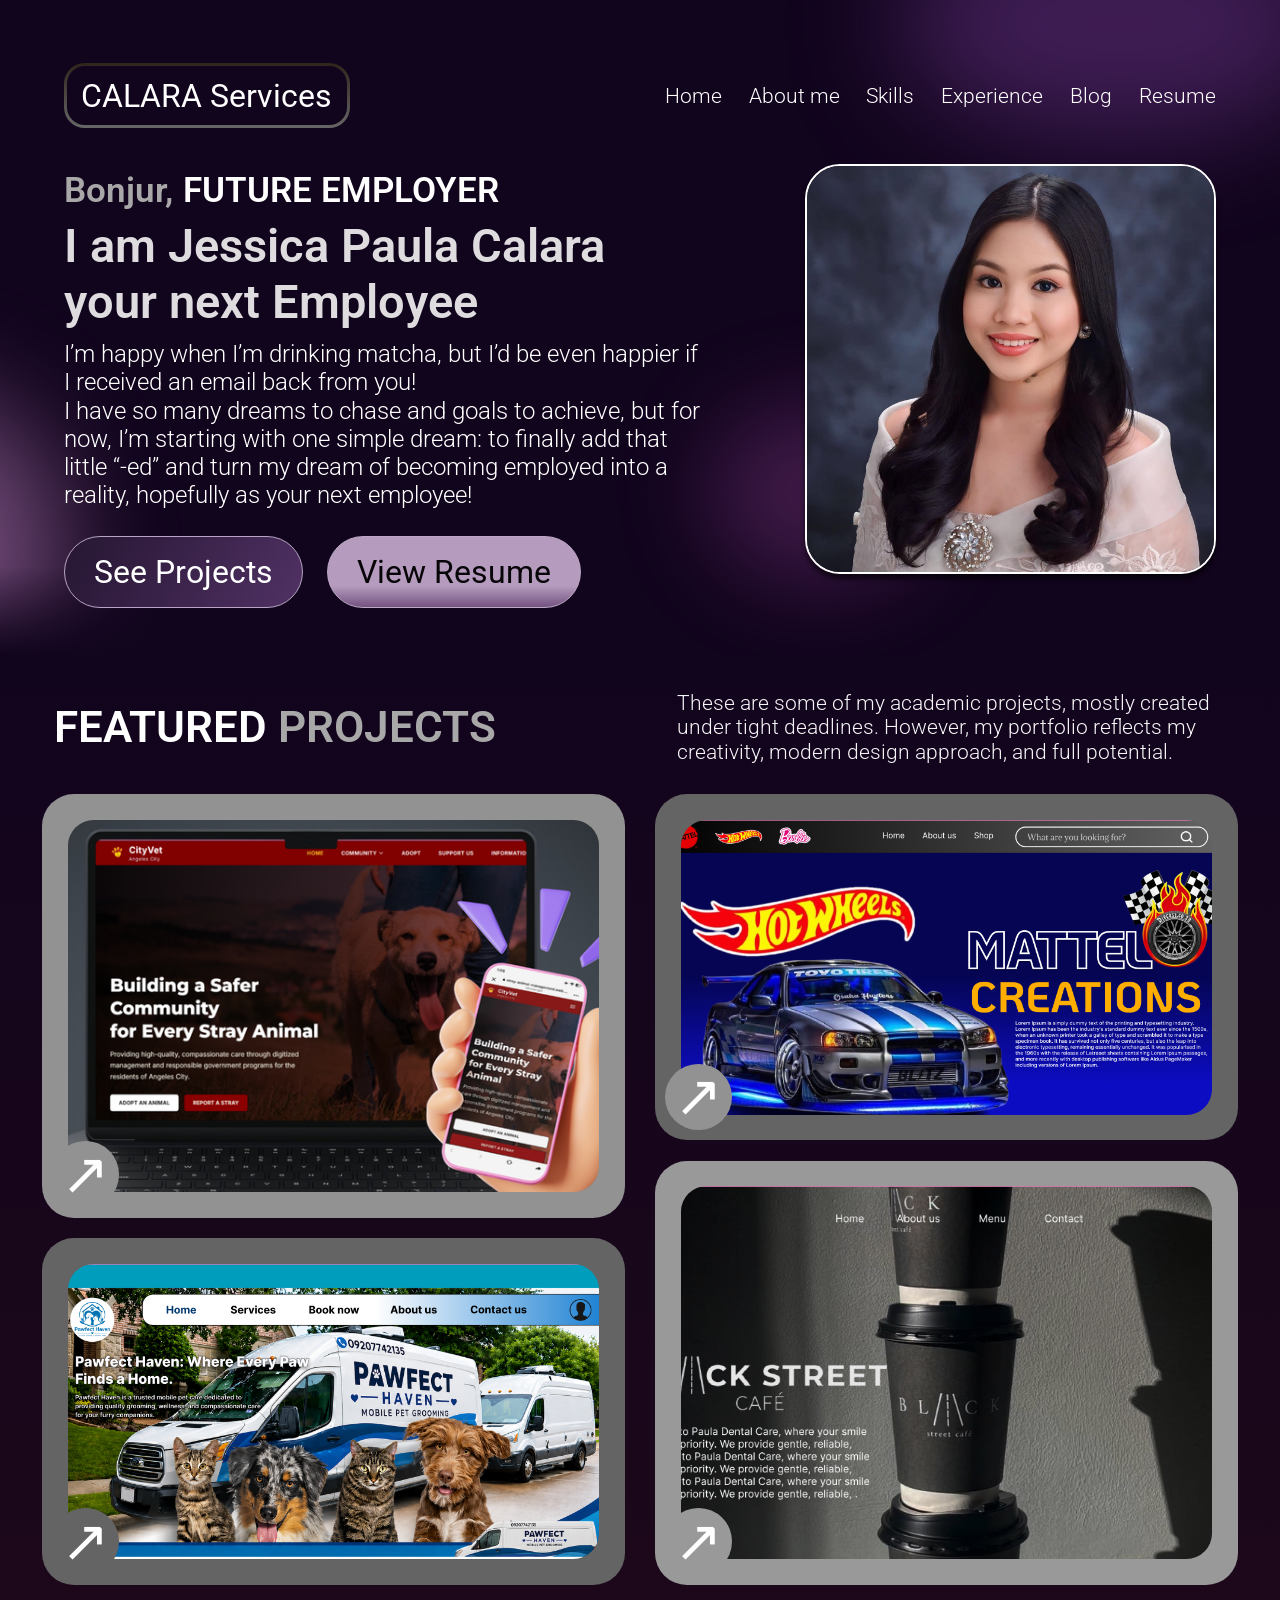
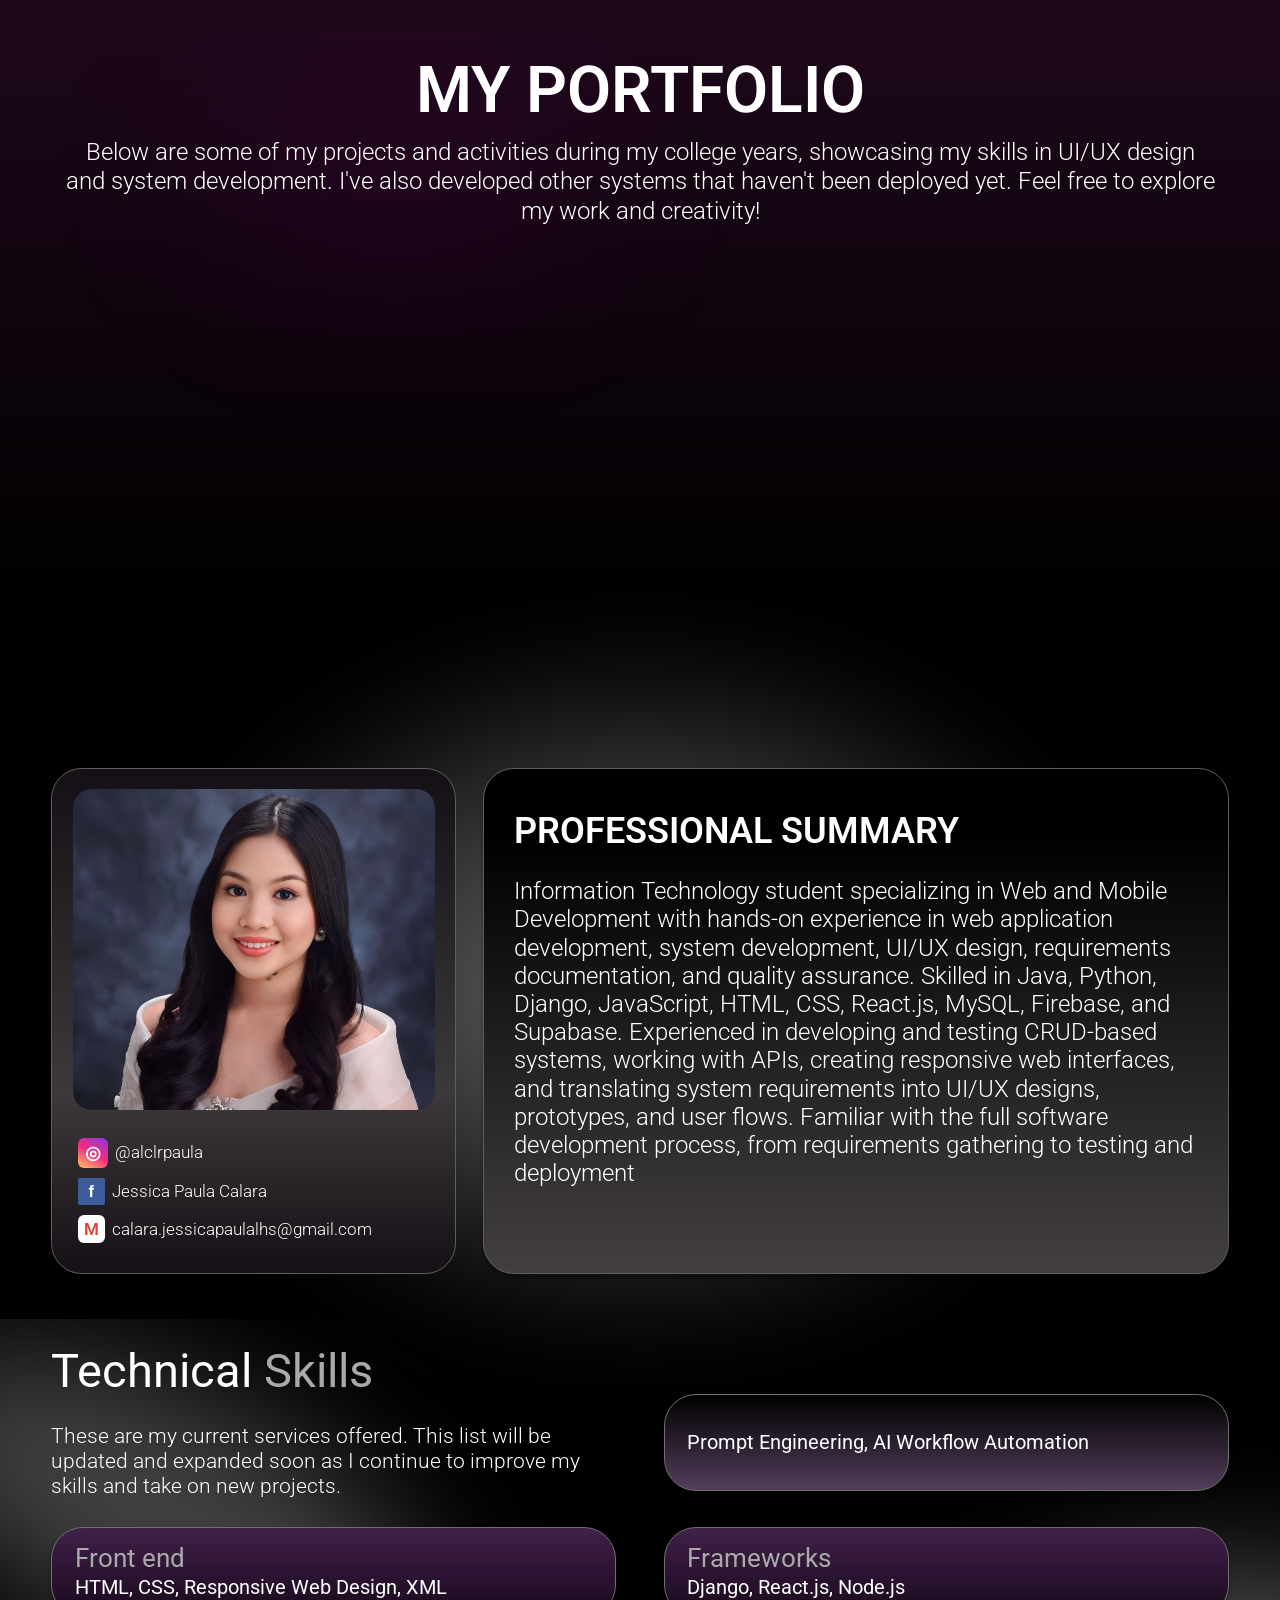
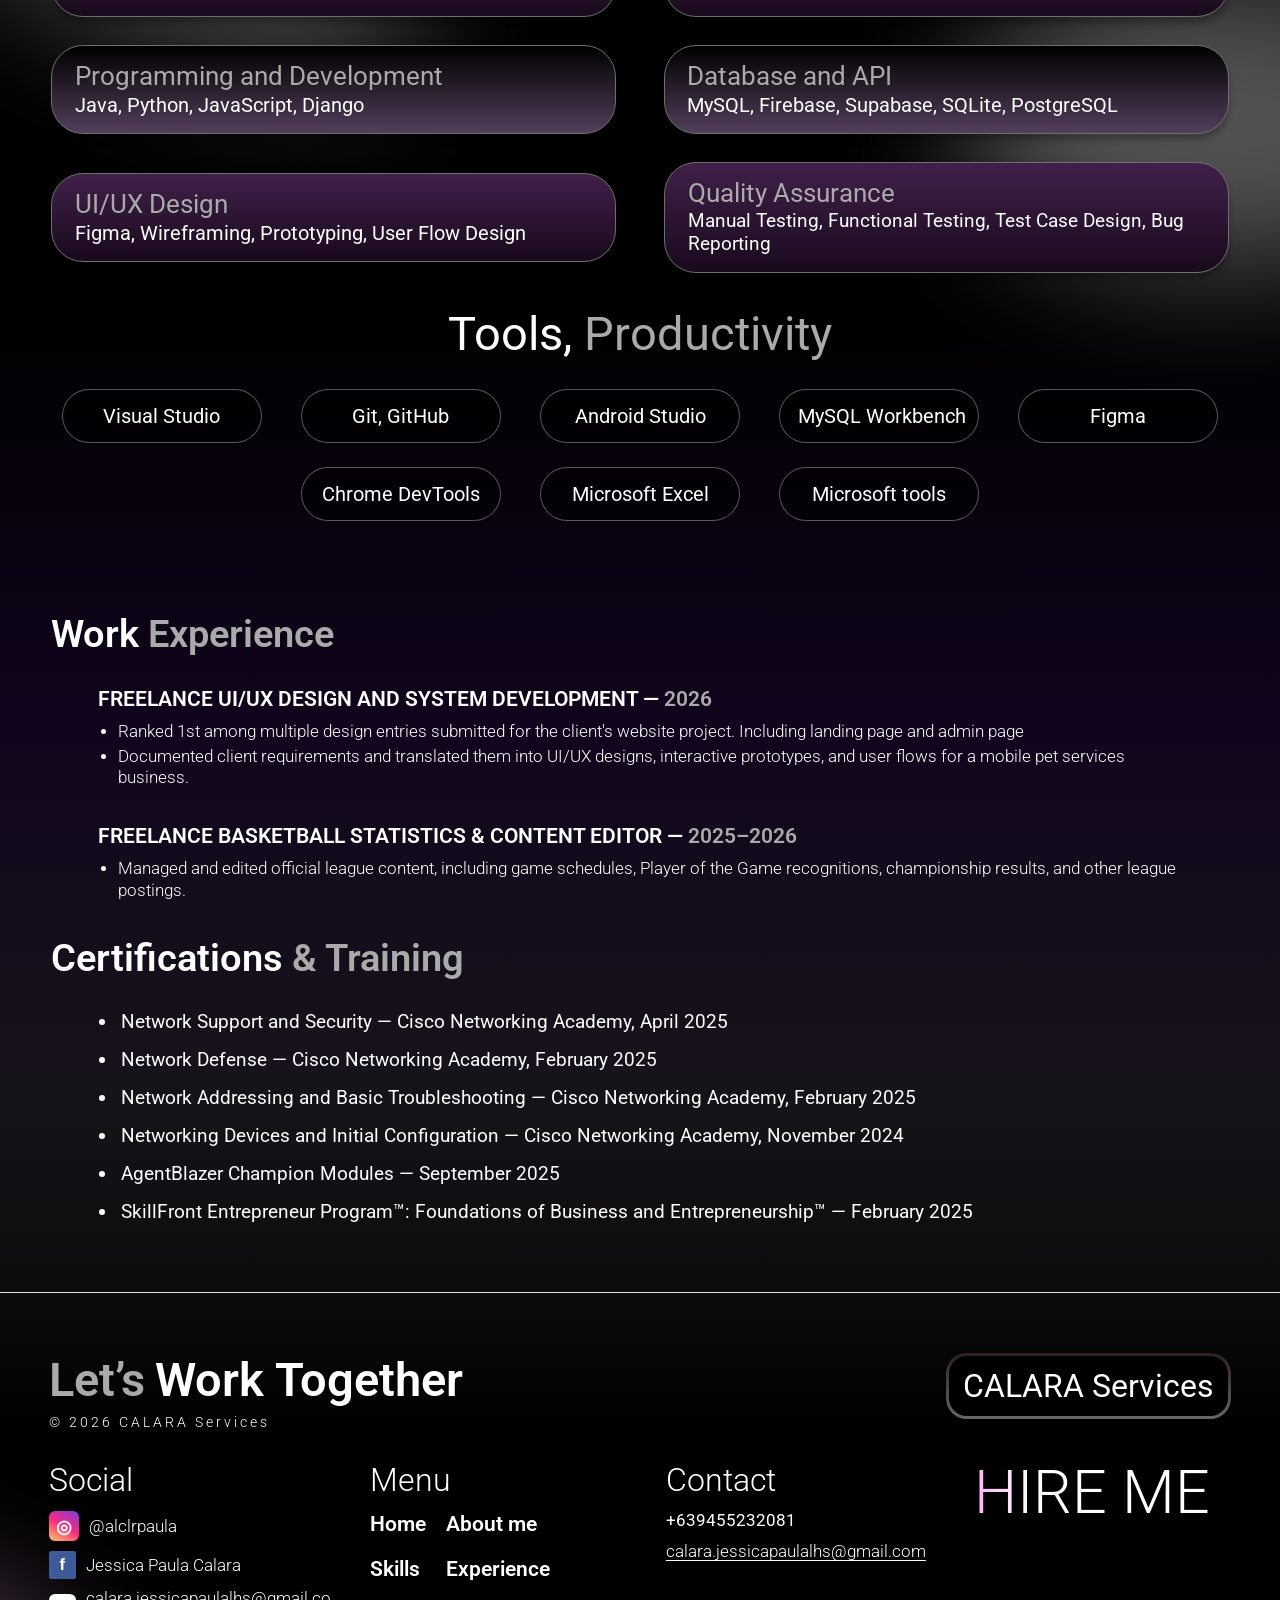
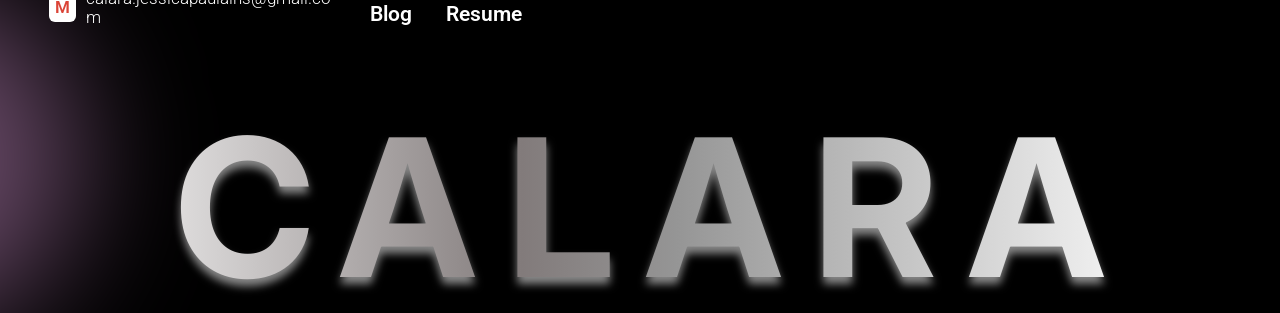
==== commit 8bef434c: "Refresh cached portfolio stylesheets" ====
--- a/index.html
+++ b/index.html
@@ -10,14 +10,14 @@
     <link rel="preconnect" href="https://fonts.gstatic.com" crossorigin>
     <link href="https://fonts.googleapis.com/css2?family=Inter:wght@400;500;600;700;800&family=Bricolage+Grotesque:opsz,wght@12..96,500;12..96,600;12..96,700;12..96,800&display=swap" rel="stylesheet">
 
-    <link rel="stylesheet" href="css/style.css">
+    <link rel="stylesheet" href="css/style.css?v=20261028-2">
     <link href="https://fonts.googleapis.com/css2?family=Roboto:wght@300;400;600&display=swap" rel="stylesheet">
-    <link rel="stylesheet" href="css/hero.css">
-    <link rel="stylesheet" href="css/portfolio.css">
-    <link rel="stylesheet" href="css/profile.css">
-    <link rel="stylesheet" href="css/footer.css">
-    <link rel="stylesheet" href="css/motion.css">
-    <link rel="stylesheet" href="css/responsive.css">
+    <link rel="stylesheet" href="css/hero.css?v=20261028-2">
+    <link rel="stylesheet" href="css/portfolio.css?v=20261028-2">
+    <link rel="stylesheet" href="css/profile.css?v=20261028-2">
+    <link rel="stylesheet" href="css/footer.css?v=20261028-2">
+    <link rel="stylesheet" href="css/motion.css?v=20261028-2">
+    <link rel="stylesheet" href="css/responsive.css?v=20261028-2">
 </head>
 
 <body>
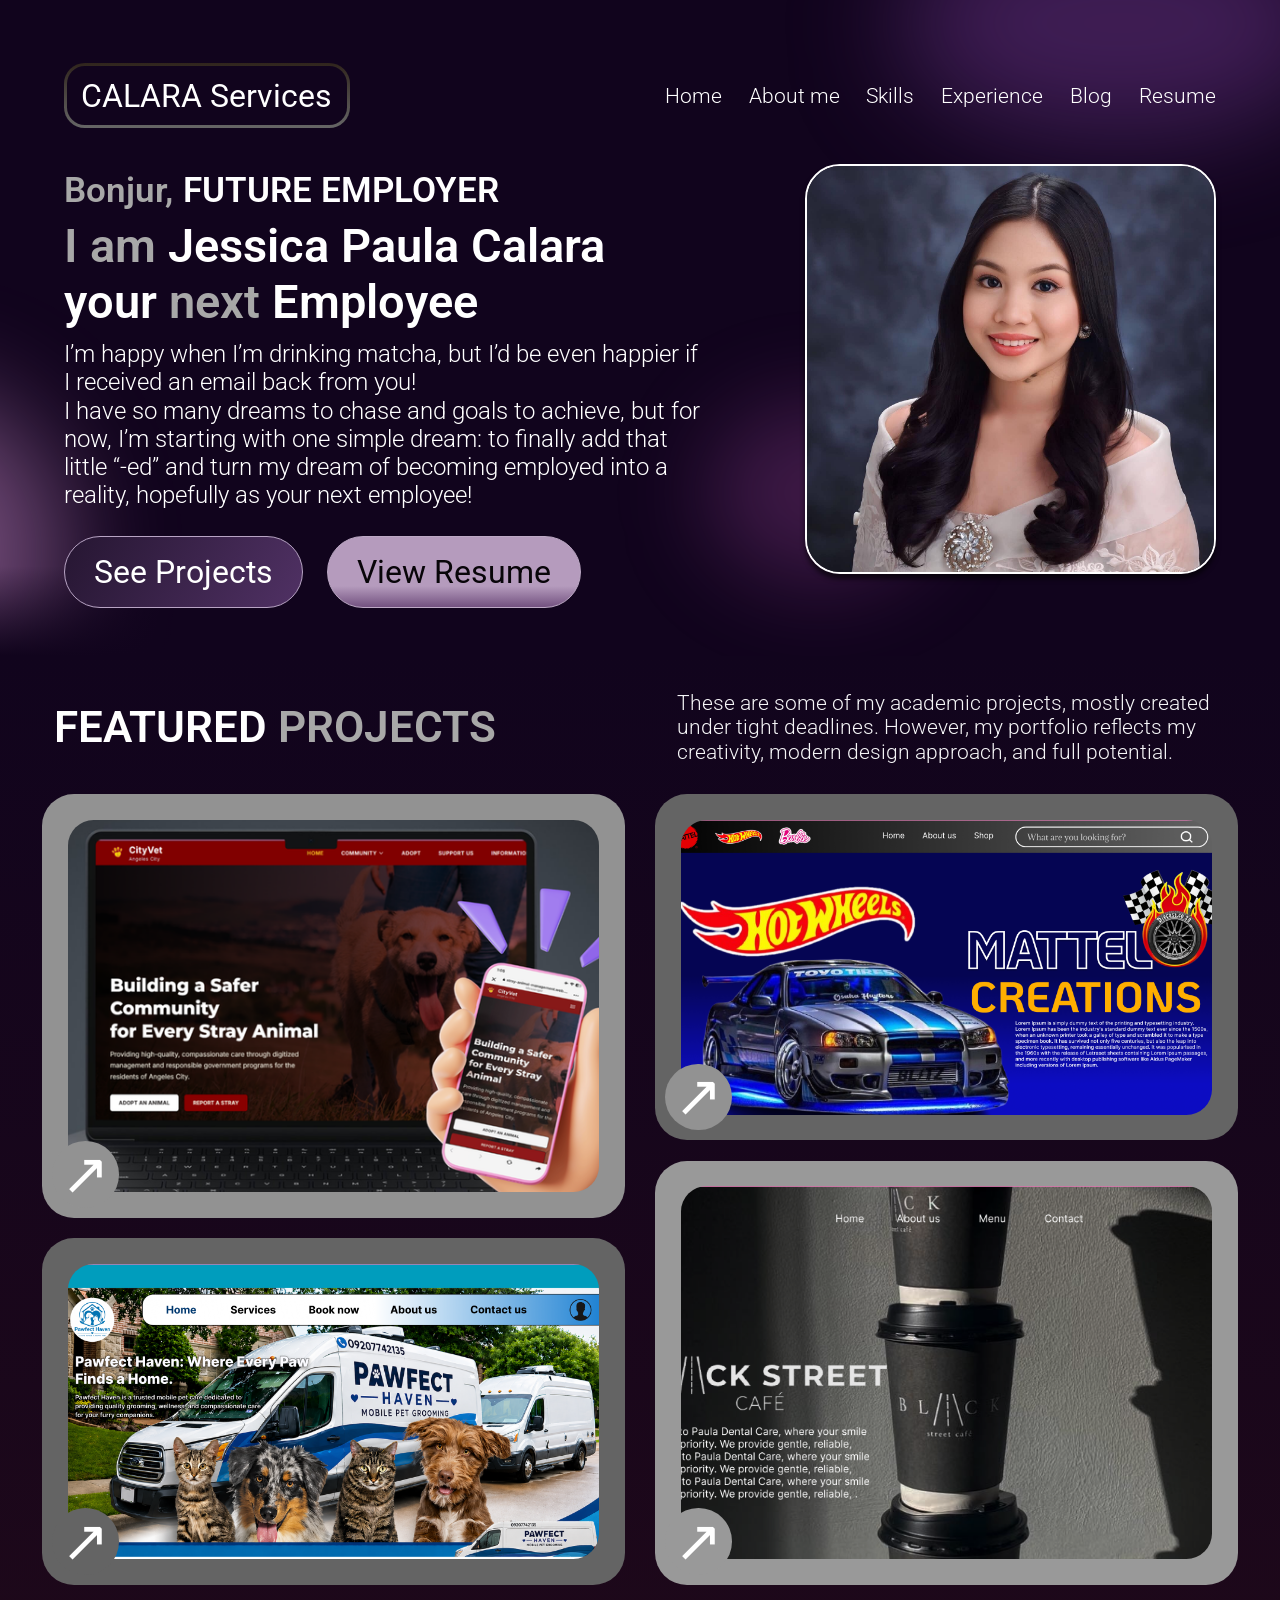
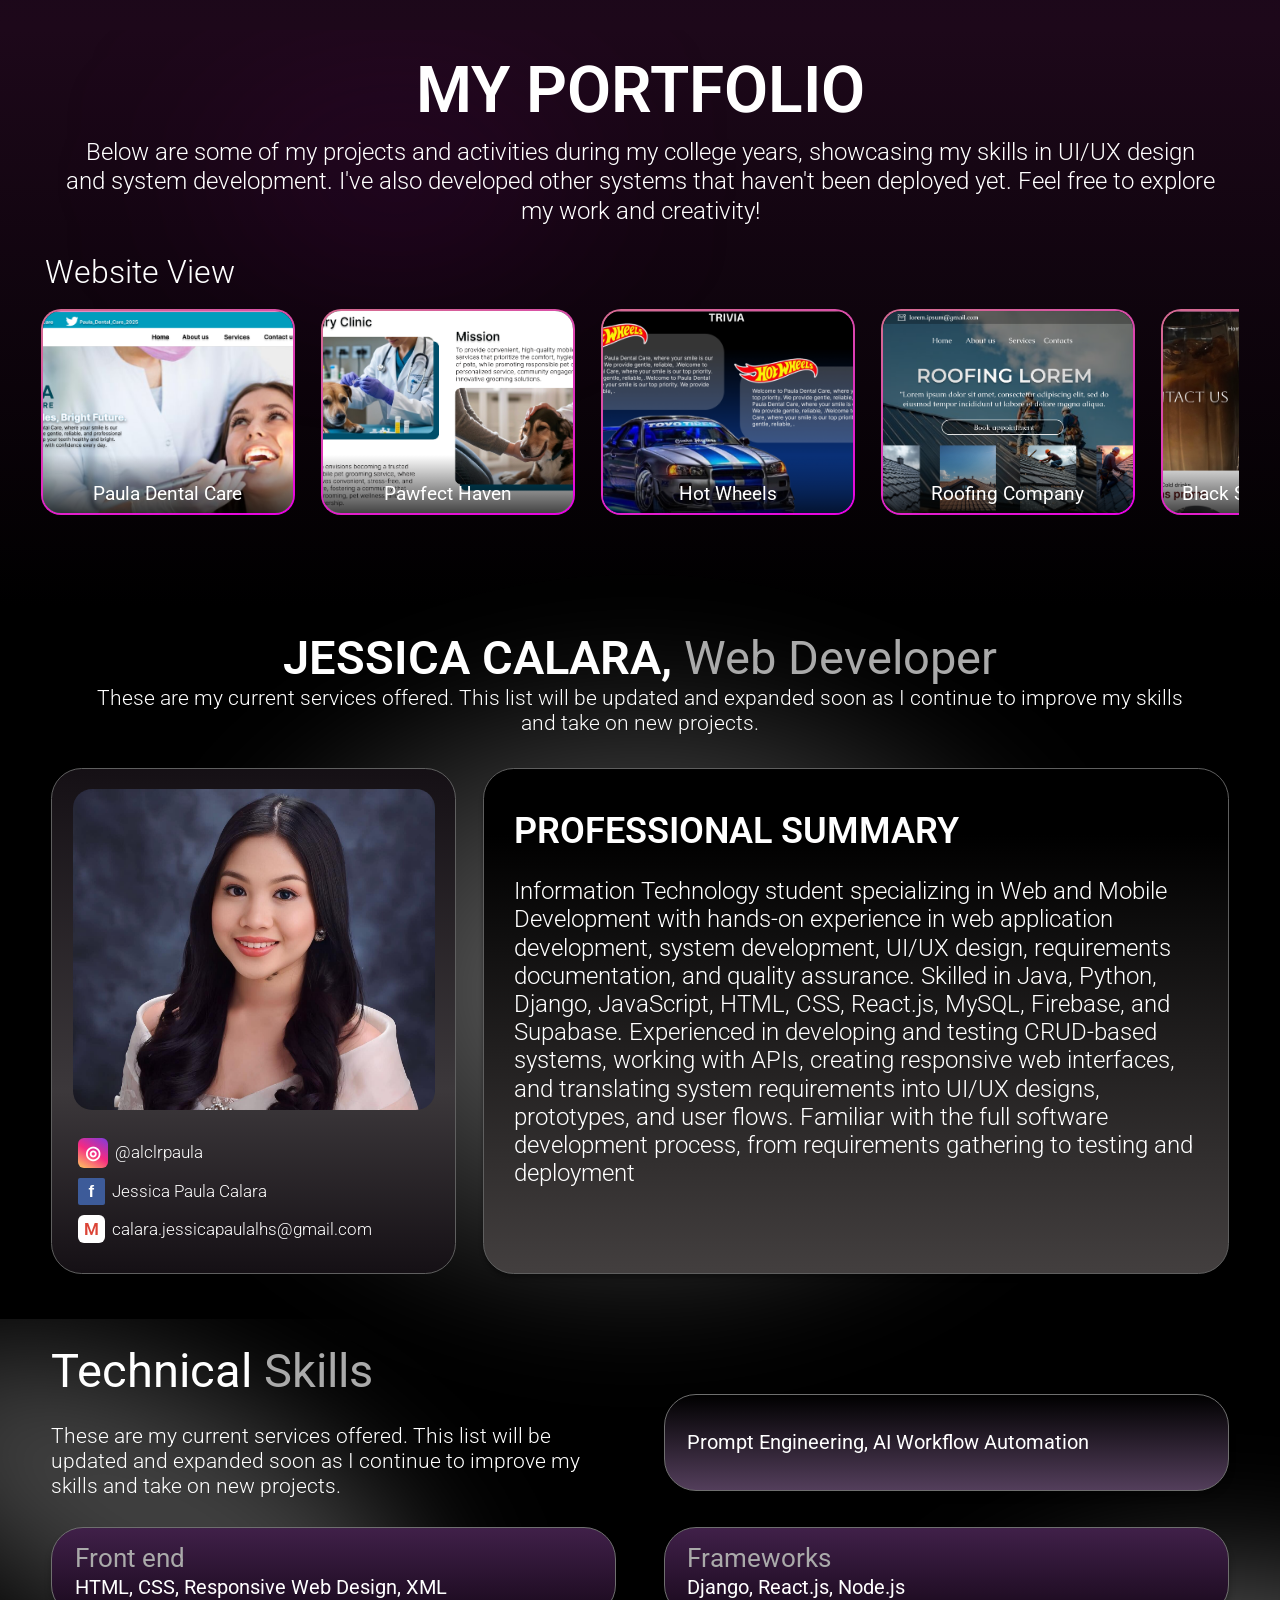
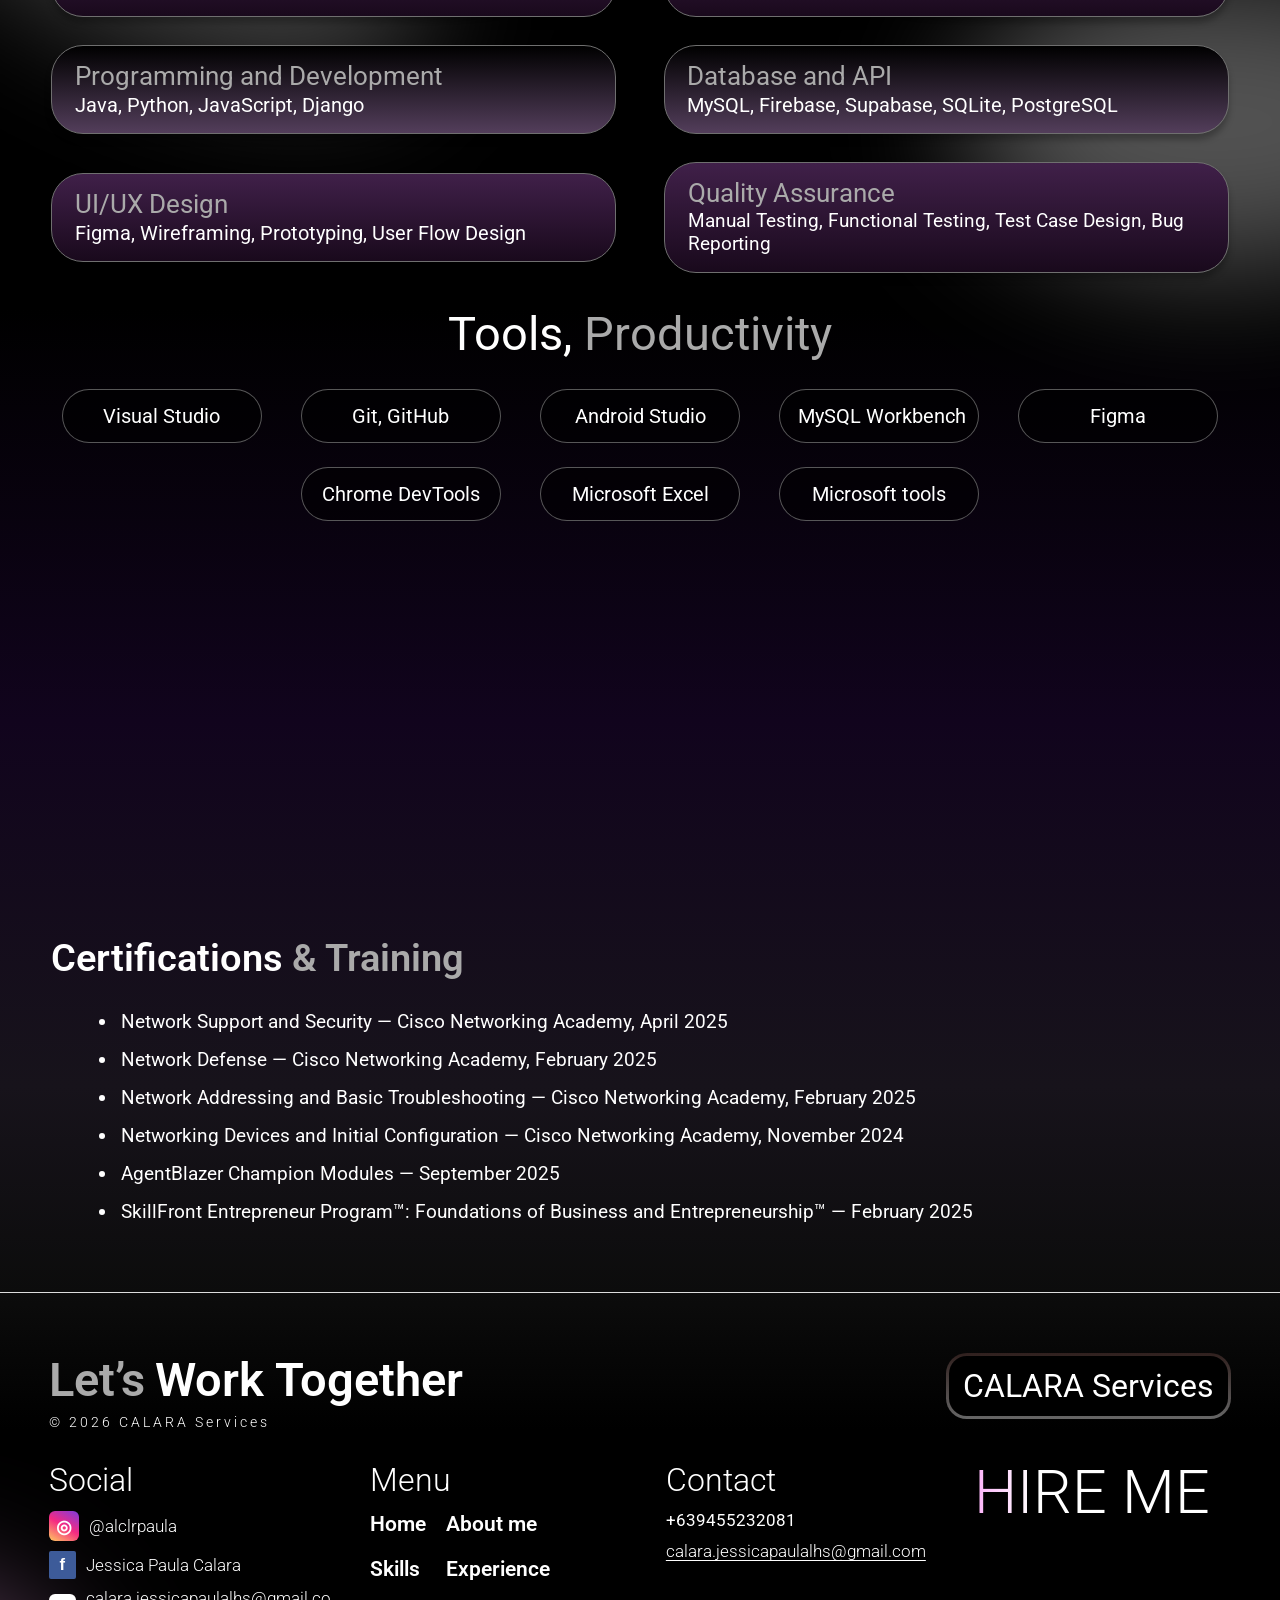
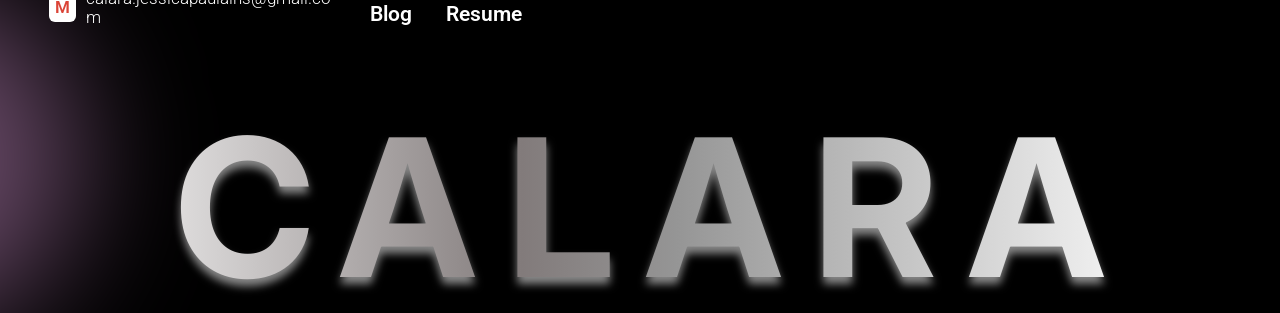
==== commit 1e0e4a43: "Update hero heading colors" ====
--- a/index.html
+++ b/index.html
@@ -38,7 +38,7 @@
         <section class="design-hero" id="home" aria-labelledby="hero-title">
             <div class="design-hero-copy">
                 <h1 id="hero-title" aria-label="Bonjur, future employer. Bonjur, hiring team."><span class="hero-greeting" aria-hidden="true"><span class="hero-fixed-greeting">Bonjur,</span> <span class="hero-word-window"><span class="hero-word-reel"><span>FUTURE EMPLOYER</span><span>HIRING TEAM</span><span>FUTURE EMPLOYER</span></span></span></span></h1>
-                <h2>I am Jessica Paula Calara<br>your next Employee</h2>
+                <h2><span class="hero-intro-muted">I am</span> Jessica Paula Calara<br>your <span class="hero-intro-muted">next</span> Employee</h2>
                 <p>I’m happy when I’m drinking matcha, but I’d be even happier if I received an email back from you!<br>I have so many dreams to chase and goals to achieve, but for now, I’m starting with one simple dream: to finally add that little “-ed” and turn my dream of becoming employed into a reality, hopefully as your next employee!</p>
                 <div class="design-hero-actions">
                     <a class="design-project-button" href="#projects">See Projects</a>
--- a/css/hero.css
+++ b/css/hero.css
@@ -137,3 +137,6 @@
 .design-nav { gap: clamp(18px, 2.1vw, 40px); }
 .design-nav a { font-size: clamp(17px, 1.65vw, 32px); }
 @media (max-width: 640px) { .design-nav { gap: 16px 23px; } .design-nav a { font-size: 16px; } }
+
+.design-hero h2 { color: #fff; }
+.design-hero h2 .hero-intro-muted { color: #a8a8a8; }
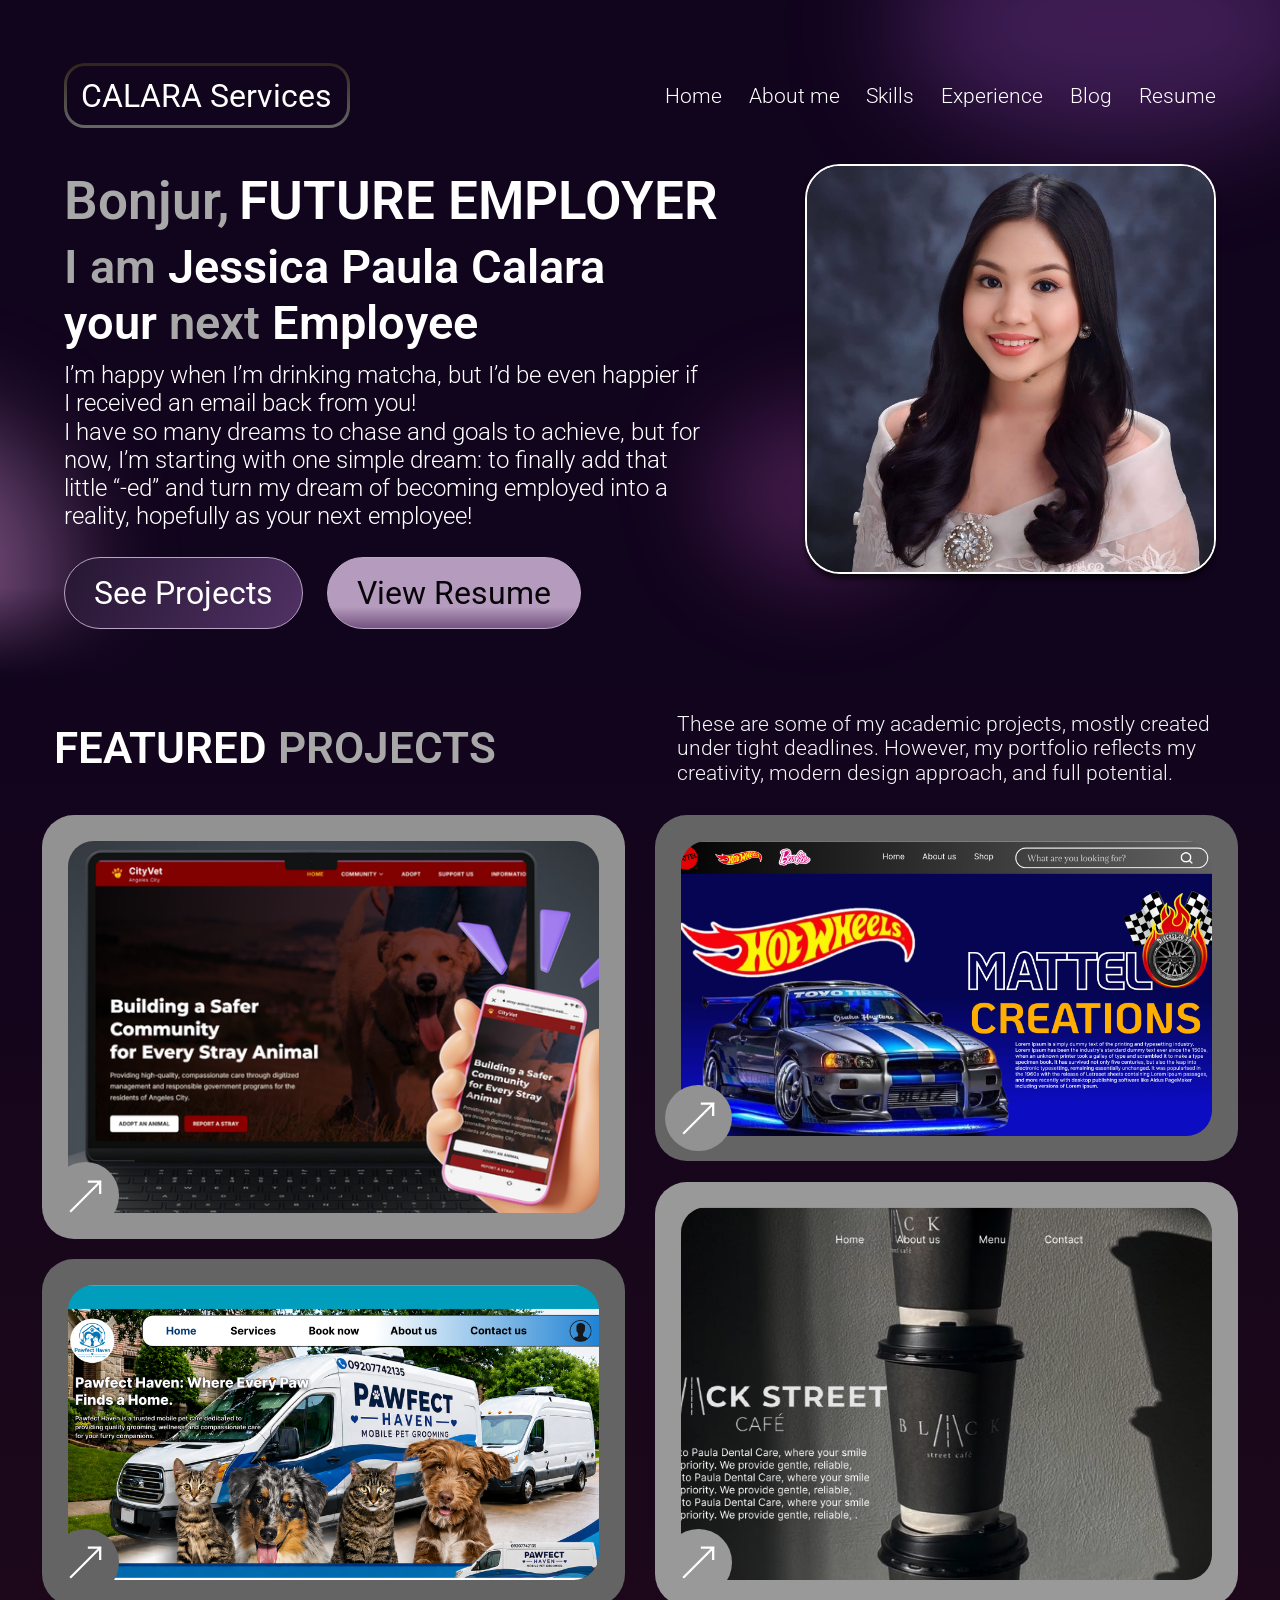
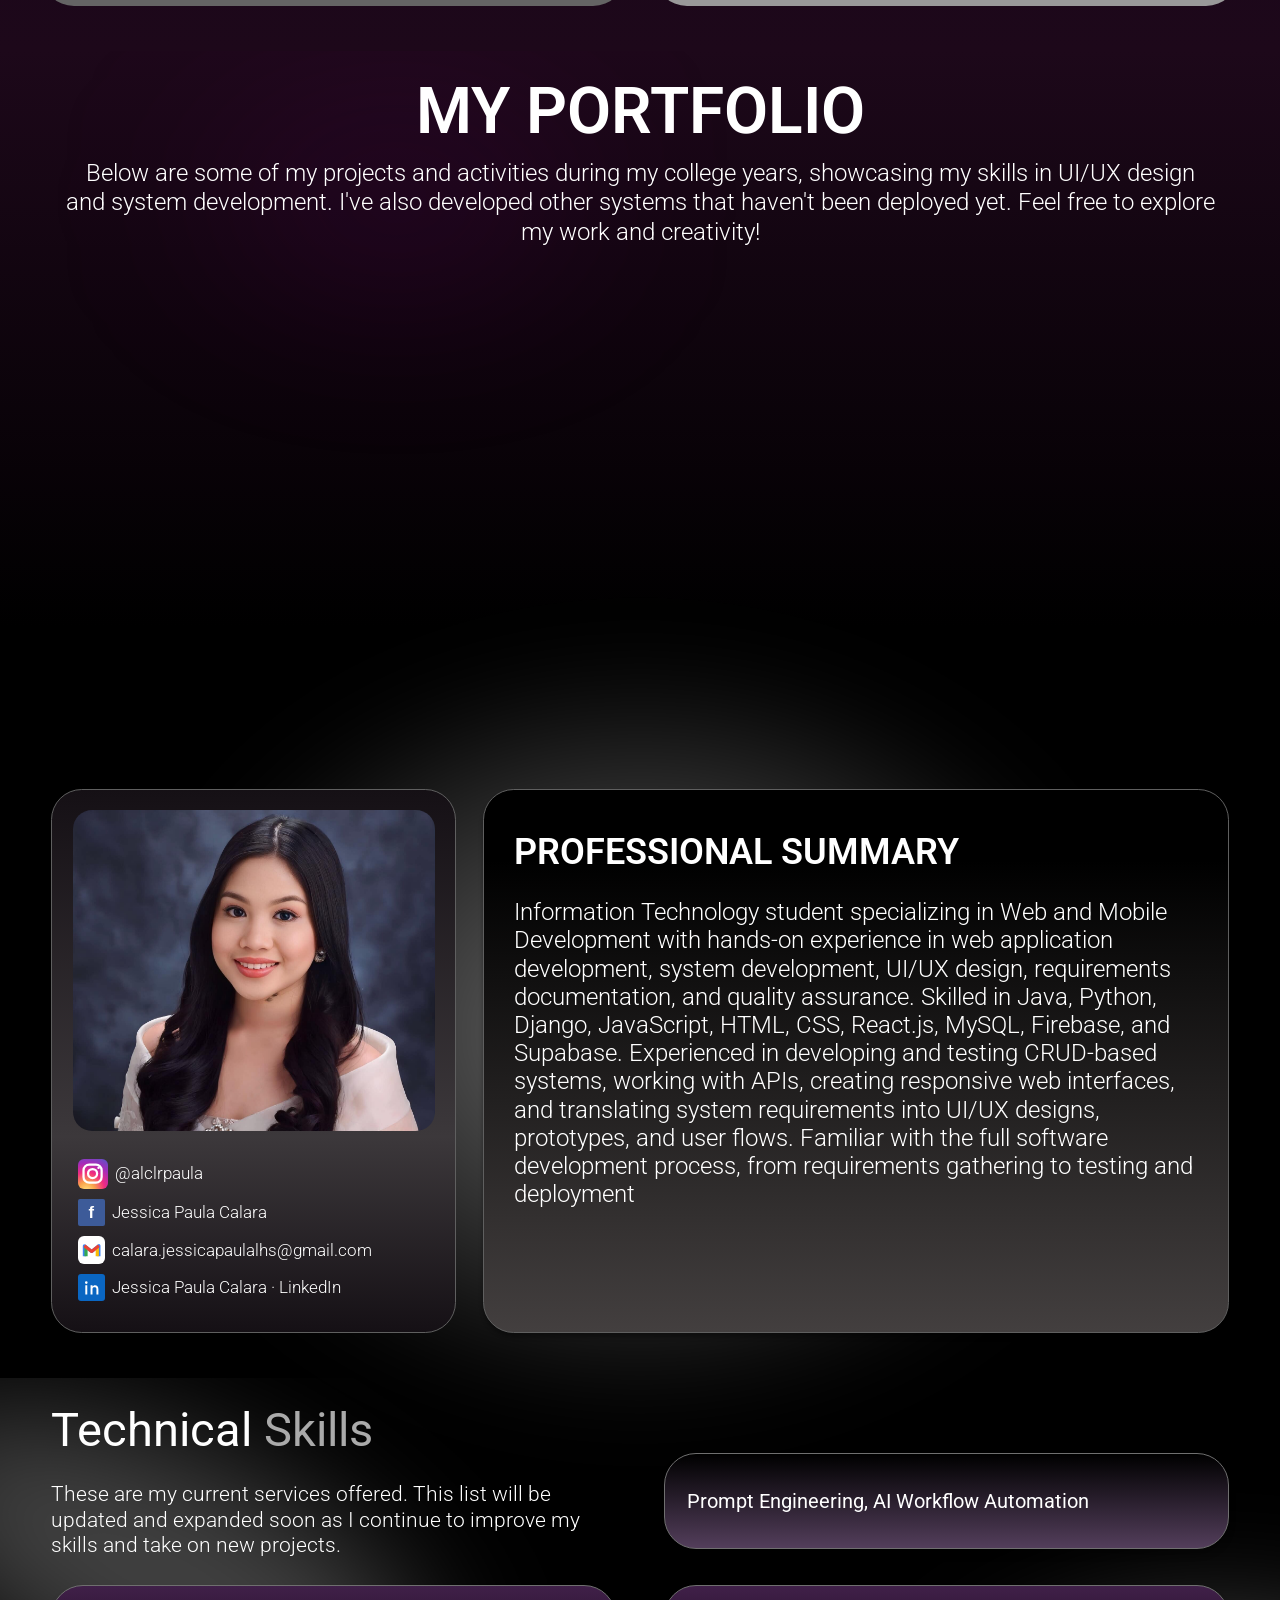
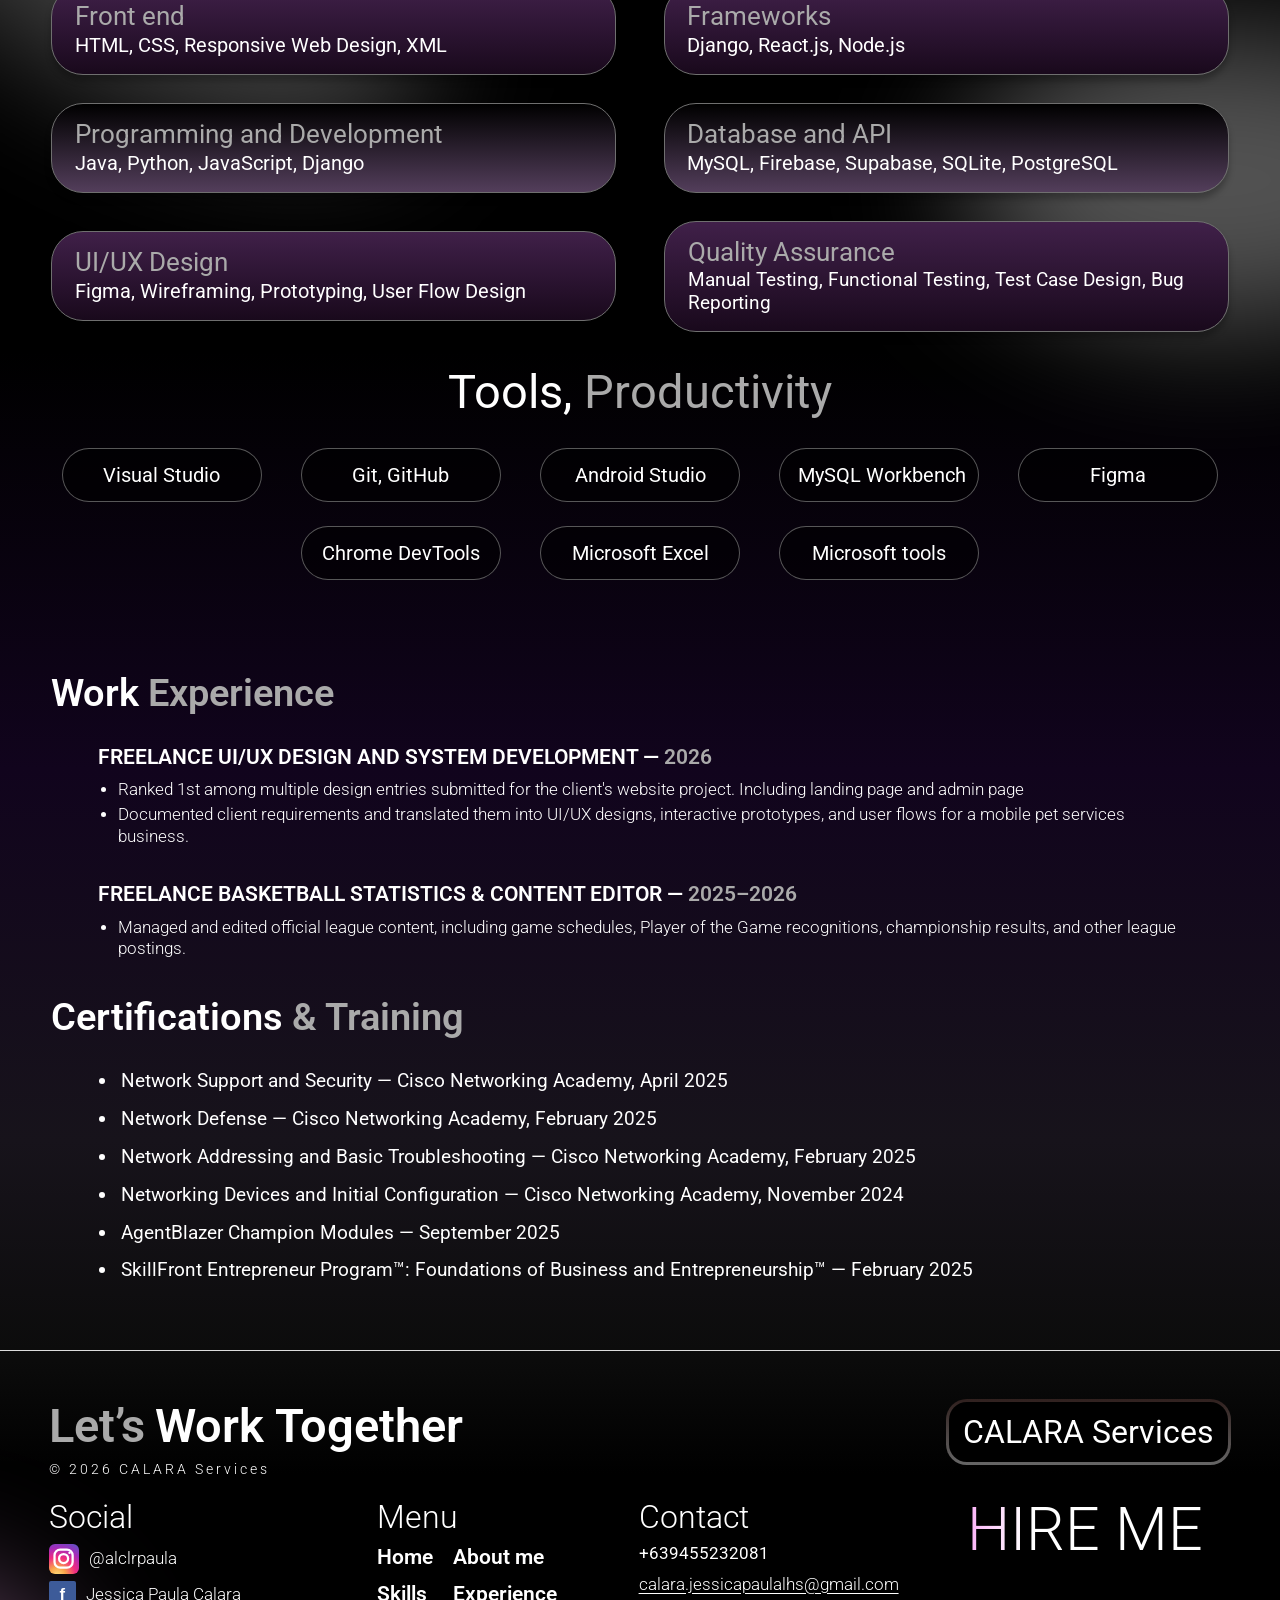
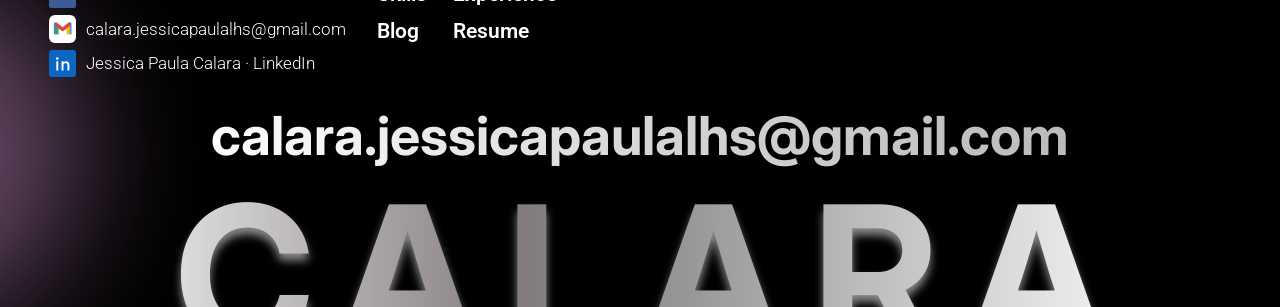
==== commit 669febac: "Update footer, social icons, LinkedIn, and hero typography" ====
--- a/index.html
+++ b/index.html
@@ -59,12 +59,12 @@
             </header>
             <div class="featured-design-grid">
                 <div class="featured-column">
-                    <a class="featured-frame featured-slot-1" href="https://www.figma.com/proto/81elwNOhTBLdkJNuZEHL3S/STRAY-PETS-AND-LIVESTOCK-MANAGEMENT-SYSTEM--A-WEB-BASED-PLATFORM-FOR-ADOPTION--DONATION-TRACKING--AN?node-id=1021-24548&amp;t=w2MOkVEGq0imrASw-1&amp;scaling=scale-down-width&amp;content-scaling=fixed&amp;page-id=0%3A1&amp;starting-point-node-id=371%3A241" target="_blank" rel="noopener noreferrer" aria-label="View CityVet animal management website"><img class="featured-image" src="assets/featured-cityvet.png" alt="CityVet animal management website" loading="lazy"><span class="featured-arrow" aria-hidden="true">↗</span></a>
-                    <a class="featured-frame featured-slot-3" href="https://www.figma.com/proto/Xp9QXLQ87IMKG5vo7sFWJ5/Website-Pawfect?node-id=1-212&amp;t=Ow6aqWI6tLs2dfnI-1&amp;scaling=scale-down-width&amp;content-scaling=fixed&amp;page-id=0%3A1&amp;starting-point-node-id=1%3A212" target="_blank" rel="noopener noreferrer" aria-label="View Pawfect Haven mobile pet services website"><img class="featured-image" src="assets/featured-pawfect-haven.png" alt="Pawfect Haven mobile pet services website" loading="lazy"><span class="featured-arrow" aria-hidden="true">↗</span></a>
+                    <a class="featured-frame featured-slot-1" href="https://www.figma.com/proto/81elwNOhTBLdkJNuZEHL3S/STRAY-PETS-AND-LIVESTOCK-MANAGEMENT-SYSTEM--A-WEB-BASED-PLATFORM-FOR-ADOPTION--DONATION-TRACKING--AN?node-id=1021-24548&amp;t=w2MOkVEGq0imrASw-1&amp;scaling=scale-down-width&amp;content-scaling=fixed&amp;page-id=0%3A1&amp;starting-point-node-id=371%3A241" target="_blank" rel="noopener noreferrer" aria-label="View CityVet animal management website"><img class="featured-image" src="assets/featured-cityvet.png" alt="CityVet animal management website" loading="lazy"><span class="featured-arrow" aria-hidden="true"><svg viewBox="0 0 64 64" fill="none" focusable="false"><path d="M12 52 51 13M36 13h15v15" stroke="currentColor" stroke-width="3" stroke-linecap="square" stroke-linejoin="miter"/></svg></span></a>
+                    <a class="featured-frame featured-slot-3" href="https://www.figma.com/proto/Xp9QXLQ87IMKG5vo7sFWJ5/Website-Pawfect?node-id=1-212&amp;t=Ow6aqWI6tLs2dfnI-1&amp;scaling=scale-down-width&amp;content-scaling=fixed&amp;page-id=0%3A1&amp;starting-point-node-id=1%3A212" target="_blank" rel="noopener noreferrer" aria-label="View Pawfect Haven mobile pet services website"><img class="featured-image" src="assets/featured-pawfect-haven.png" alt="Pawfect Haven mobile pet services website" loading="lazy"><span class="featured-arrow" aria-hidden="true"><svg viewBox="0 0 64 64" fill="none" focusable="false"><path d="M12 52 51 13M36 13h15v15" stroke="currentColor" stroke-width="3" stroke-linecap="square" stroke-linejoin="miter"/></svg></span></a>
                 </div>
                 <div class="featured-column">
-                    <a class="featured-frame featured-slot-2" href="https://www.figma.com/proto/fFmiZiMlPbv2KHl80zYINa/HOT-WHEELS?node-id=1-2&amp;starting-point-node-id=1%3A2&amp;scaling=scale-down-width&amp;content-scaling=fixed&amp;t=3rpewKceqfw8Fus6-1" target="_blank" rel="noopener noreferrer" aria-label="View Hot Wheels website"><img class="featured-image" src="assets/featured-hot-wheels.png" alt="Hot Wheels website" loading="lazy"><span class="featured-arrow" aria-hidden="true">↗</span></a>
-                    <a class="featured-frame featured-slot-4" href="https://www.figma.com/design/AxWCQIAtQM3r9h6SmEzN2Y/Black-Street-Coffee-shop?node-id=165-769&amp;t=OcbB5vLwiufE1VoT-1" target="_blank" rel="noopener noreferrer" aria-label="View Black Street Cafe website"><img class="featured-image" src="assets/featured-black-street.png" alt="Black Street Cafe website" loading="lazy"><span class="featured-arrow" aria-hidden="true">↗</span></a>
+                    <a class="featured-frame featured-slot-2" href="https://www.figma.com/proto/fFmiZiMlPbv2KHl80zYINa/HOT-WHEELS?node-id=1-2&amp;starting-point-node-id=1%3A2&amp;scaling=scale-down-width&amp;content-scaling=fixed&amp;t=3rpewKceqfw8Fus6-1" target="_blank" rel="noopener noreferrer" aria-label="View Hot Wheels website"><img class="featured-image" src="assets/featured-hot-wheels.png" alt="Hot Wheels website" loading="lazy"><span class="featured-arrow" aria-hidden="true"><svg viewBox="0 0 64 64" fill="none" focusable="false"><path d="M12 52 51 13M36 13h15v15" stroke="currentColor" stroke-width="3" stroke-linecap="square" stroke-linejoin="miter"/></svg></span></a>
+                    <a class="featured-frame featured-slot-4" href="https://www.figma.com/design/AxWCQIAtQM3r9h6SmEzN2Y/Black-Street-Coffee-shop?node-id=165-769&amp;t=OcbB5vLwiufE1VoT-1" target="_blank" rel="noopener noreferrer" aria-label="View Black Street Cafe website"><img class="featured-image" src="assets/featured-black-street.png" alt="Black Street Cafe website" loading="lazy"><span class="featured-arrow" aria-hidden="true"><svg viewBox="0 0 64 64" fill="none" focusable="false"><path d="M12 52 51 13M36 13h15v15" stroke="currentColor" stroke-width="3" stroke-linecap="square" stroke-linejoin="miter"/></svg></span></a>
                 </div>
             </div>
         </section>
@@ -99,9 +99,10 @@
             <div class="profile-design-grid">
                 <aside class="profile-contact-card" aria-label="Paula's contact details">
                     <img src="assets/paula-portrait.jpeg" alt="Jessica Paula Calara" width="1364" height="2048" loading="lazy">
-                    <div class="profile-contact-line"><span class="social-mark instagram-mark" aria-hidden="true">◎</span><span>@alclrpaula</span></div>
+                    <div class="profile-contact-line"><span class="social-mark instagram-mark" aria-hidden="true"><svg viewBox="0 0 24 24" fill="none" aria-hidden="true" focusable="false"><rect x="4" y="4" width="16" height="16" rx="5" stroke="white" stroke-width="2"/><circle cx="12" cy="12" r="4" stroke="white" stroke-width="2"/><circle cx="17.3" cy="6.9" r="1.1" fill="white"/></svg></span><span>@alclrpaula</span></div>
                     <div class="profile-contact-line"><span class="social-mark facebook-mark" aria-hidden="true">f</span><span>Jessica Paula Calara</span></div>
-                    <a class="profile-contact-line" href="mailto:calara.jessicapaulalhs@gmail.com"><span class="social-mark mail-mark" aria-hidden="true">M</span><span>calara.jessicapaulalhs@gmail.com</span></a>
+                    <a class="profile-contact-line" href="mailto:calara.jessicapaulalhs@gmail.com"><span class="social-mark mail-mark" aria-hidden="true"><svg viewBox="0 0 24 24" fill="none" aria-hidden="true" focusable="false"><path d="M3 19V6l9 7 9-7v13" stroke="#4285f4" stroke-width="4" stroke-linejoin="round"/><path d="M3 19V6l4 3v10" fill="#34a853"/><path d="M17 19V9l4-3v13" fill="#fbbc04"/><path d="m3 6 9 7 9-7" stroke="#ea4335" stroke-width="4" stroke-linejoin="round"/></svg></span><span>calara.jessicapaulalhs@gmail.com</span></a>
+                    <a class="profile-contact-line" href="https://www.linkedin.com/in/jessica-paula-calara-50a306341/" target="_blank" rel="noopener noreferrer"><span class="social-mark linkedin-mark" aria-hidden="true"><svg viewBox="0 0 24 24" fill="currentColor" focusable="false"><path d="M5 8H2v14h3V8ZM3.5 2a2 2 0 1 0 0 4 2 2 0 0 0 0-4ZM22 14c0-4-2-6-5-6-2 0-3 1-4 2V8h-3v14h3v-8c0-2 1-3 3-3s3 1 3 3v8h3v-8Z"/></svg></span><span>Jessica Paula Calara · LinkedIn</span></a>
                 </aside>
                 <article class="profile-summary-card">
                     <h3>PROFESSIONAL SUMMARY</h3>
@@ -175,9 +176,10 @@
         </div>
         <div class="design-footer-columns">
             <div class="design-footer-social"><h3>Social</h3>
-                <p><span class="social-mark instagram-mark" aria-hidden="true">◎</span> @alclrpaula</p>
+                <p><span class="social-mark instagram-mark" aria-hidden="true"><svg viewBox="0 0 24 24" fill="none" aria-hidden="true" focusable="false"><rect x="4" y="4" width="16" height="16" rx="5" stroke="white" stroke-width="2"/><circle cx="12" cy="12" r="4" stroke="white" stroke-width="2"/><circle cx="17.3" cy="6.9" r="1.1" fill="white"/></svg></span> @alclrpaula</p>
                 <a href="https://www.facebook.com/paangss/" target="_blank" rel="noopener noreferrer"><span class="social-mark facebook-mark" aria-hidden="true">f</span> Jessica Paula Calara</a>
-                <a href="mailto:calara.jessicapaulalhs@gmail.com"><span class="social-mark mail-mark" aria-hidden="true">M</span> calara.jessicapaulalhs@gmail.com</a>
+                <a href="mailto:calara.jessicapaulalhs@gmail.com"><span class="social-mark mail-mark" aria-hidden="true"><svg viewBox="0 0 24 24" fill="none" aria-hidden="true" focusable="false"><path d="M3 19V6l9 7 9-7v13" stroke="#4285f4" stroke-width="4" stroke-linejoin="round"/><path d="M3 19V6l4 3v10" fill="#34a853"/><path d="M17 19V9l4-3v13" fill="#fbbc04"/><path d="m3 6 9 7 9-7" stroke="#ea4335" stroke-width="4" stroke-linejoin="round"/></svg></span> calara.jessicapaulalhs@gmail.com</a>
+                <a href="https://www.linkedin.com/in/jessica-paula-calara-50a306341/" target="_blank" rel="noopener noreferrer"><span class="social-mark linkedin-mark" aria-hidden="true"><svg viewBox="0 0 24 24" fill="currentColor" focusable="false"><path d="M5 8H2v14h3V8ZM3.5 2a2 2 0 1 0 0 4 2 2 0 0 0 0-4ZM22 14c0-4-2-6-5-6-2 0-3 1-4 2V8h-3v14h3v-8c0-2 1-3 3-3s3 1 3 3v8h3v-8Z"/></svg></span> Jessica Paula Calara · LinkedIn</a>
             </div>
             <nav aria-label="Footer navigation"><h3>Menu</h3><div class="design-footer-menu">
                 <a href="#home">Home</a><a href="#about">About me</a><a href="#skills">Skills</a><a href="#experience">Experience</a><a href="blog.html">Blog</a><a href="https://drive.google.com/file/d/1rs4JL_gHQ7RV9ABa3PXU0Vm5fSpZX4UV/view?usp=sharing" target="_blank" rel="noopener noreferrer">Resume</a>
@@ -185,6 +187,7 @@
             <div class="design-footer-contact"><h3>Contact</h3><a href="tel:+639455232081">+639455232081</a><a href="mailto:calara.jessicapaulalhs@gmail.com">calara.jessicapaulalhs@gmail.com</a></div>
             <a class="design-footer-hire" href="mailto:calara.jessicapaulalhs@gmail.com"><span>HI</span>RE ME</a>
         </div>
+        <a class="design-footer-large-email" href="mailto:calara.jessicapaulalhs@gmail.com">calara.jessicapaulalhs@gmail.com</a>
         <div class="design-footer-wordmark" aria-hidden="true">CALARA</div>
     </footer>
 
--- a/css/portfolio.css
+++ b/css/portfolio.css
@@ -197,3 +197,6 @@
 }
 
 .portfolio-image { display: block; width: 100%; height: 100%; object-fit: cover; object-position: top center; user-select: none; }
+
+/* Vector arrows keep their shape instead of using the phone's emoji font. */
+.featured-arrow svg { display: block; width: 72%; height: 72%; }
--- a/css/footer.css
+++ b/css/footer.css
@@ -75,3 +75,43 @@
 .blog-coming-soon { margin-top: 28px; padding: 30px; border: 1px solid #5f5f5f; border-radius: 24px; background: linear-gradient(140deg, #211229, #0c0c0c); }
 .blog-coming-soon > span { color: #d5a8d3; font-size: 12px; letter-spacing: 2px; }
 .blog-coming-soon h3 { font: 600 26px "Roboto", Arial, sans-serif; margin: 14px 0 10px; }
+
+.design-footer-large-email {
+    display: block;
+    width: fit-content;
+    max-width: 100%;
+    margin: 30px auto 0;
+    font: 700 clamp(15px, 4.2vw, 82px)/1.2 "Inter", Arial, sans-serif;
+    text-align: center;
+    overflow-wrap: anywhere;
+    background: linear-gradient(90deg, #fff 0%, #d5d2d2 55%, #bbb 100%);
+    background-clip: text;
+    -webkit-background-clip: text;
+    color: transparent;
+}
+.design-footer-large-email + .design-footer-wordmark { margin-top: 12px; }
+
+/* Compact reference spacing while retaining CALARA branding and the heading loop. */
+.design-footer { padding-inline: 3.8%; padding-top: 48px; }
+.design-footer-columns { margin-top: 22px; gap: 2%; grid-template-columns: 1.15fr .9fr 1.15fr 1fr; }
+.design-footer-columns h3 { margin-bottom: 8px; }
+.design-footer-menu { gap: 12px 20px; }
+.design-footer-social > p, .design-footer-social > a { margin-bottom: 7px; }
+.design-footer-large-email { margin-top: 20px; }
+.design-footer-large-email + .design-footer-wordmark { margin-top: 0; }
+@media (max-width: 1000px) { .design-footer-columns { grid-template-columns: 1fr 1fr; gap: 24px; } }
+@media (max-width: 600px) { .design-footer { padding-top: 32px; } .design-footer-columns { grid-template-columns: 1fr; gap: 22px; } }
+
+/* Crop the lower part of CALARA at the footer edge, as in the reference. */
+.design-footer-wordmark {
+    height: .72em;
+    overflow: hidden;
+    padding-bottom: 0;
+    line-height: 1.1;
+}
+
+.social-mark svg { display: block; width: 90%; height: 90%; }
+.instagram-mark { background: radial-gradient(circle at 28% 105%, #ffdf7b 0%, #f9a34b 22%, #f12c80 48%, #a52bba 72%, #545ac8 100%); }
+.mail-mark { background: #fff; padding: 3px; }
+
+.linkedin-mark { background: #0a66c2; color: #fff; border-radius: 3px; padding: 5px; }
--- a/css/responsive.css
+++ b/css/responsive.css
@@ -32,3 +32,8 @@
     .productivity-tags { gap: 12px; }
     .productivity-tags span { flex-basis: calc(50% - 6px); padding-inline: 8px; font-size: 18px; }
 }
+
+@media (min-width: 1100px) {
+    .hero-word-window, .hero-fixed-greeting { font-size: 53px; }
+    .hero-greeting { flex-wrap: wrap; row-gap: 0; }
+}
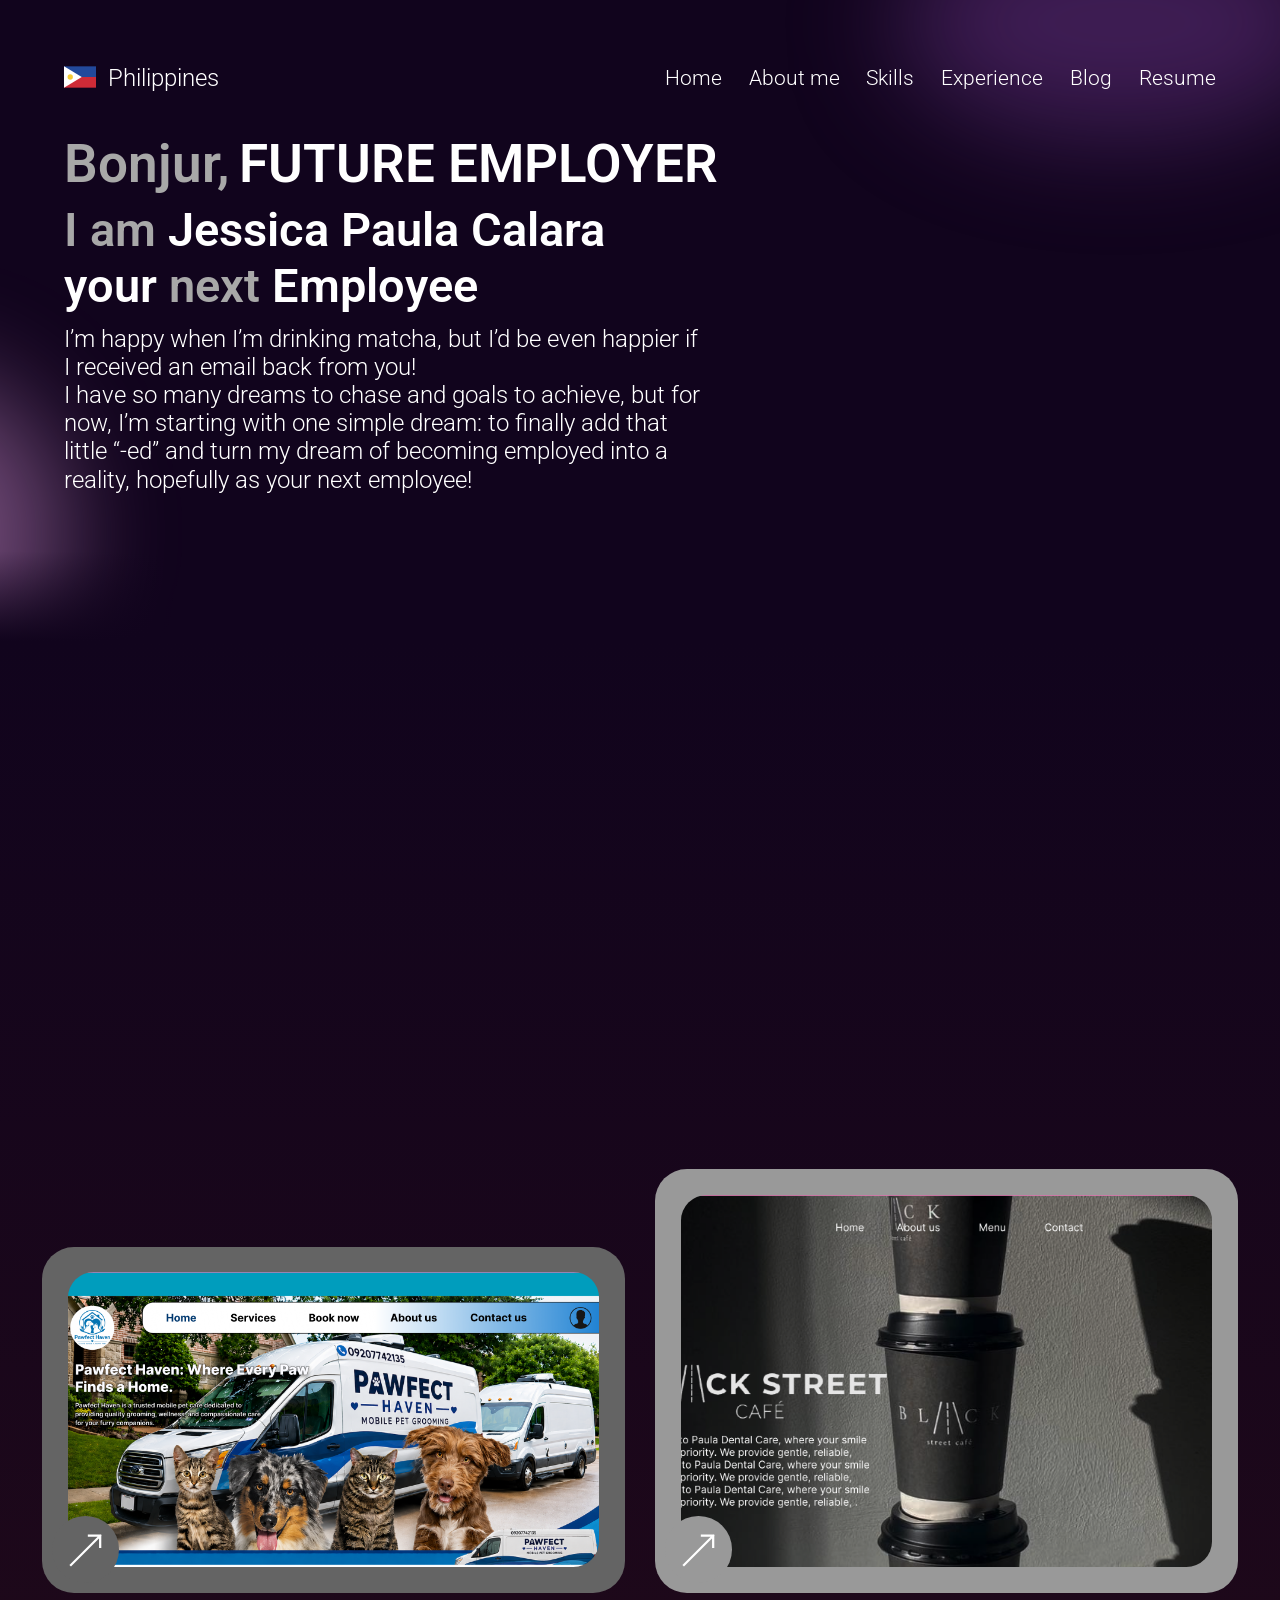
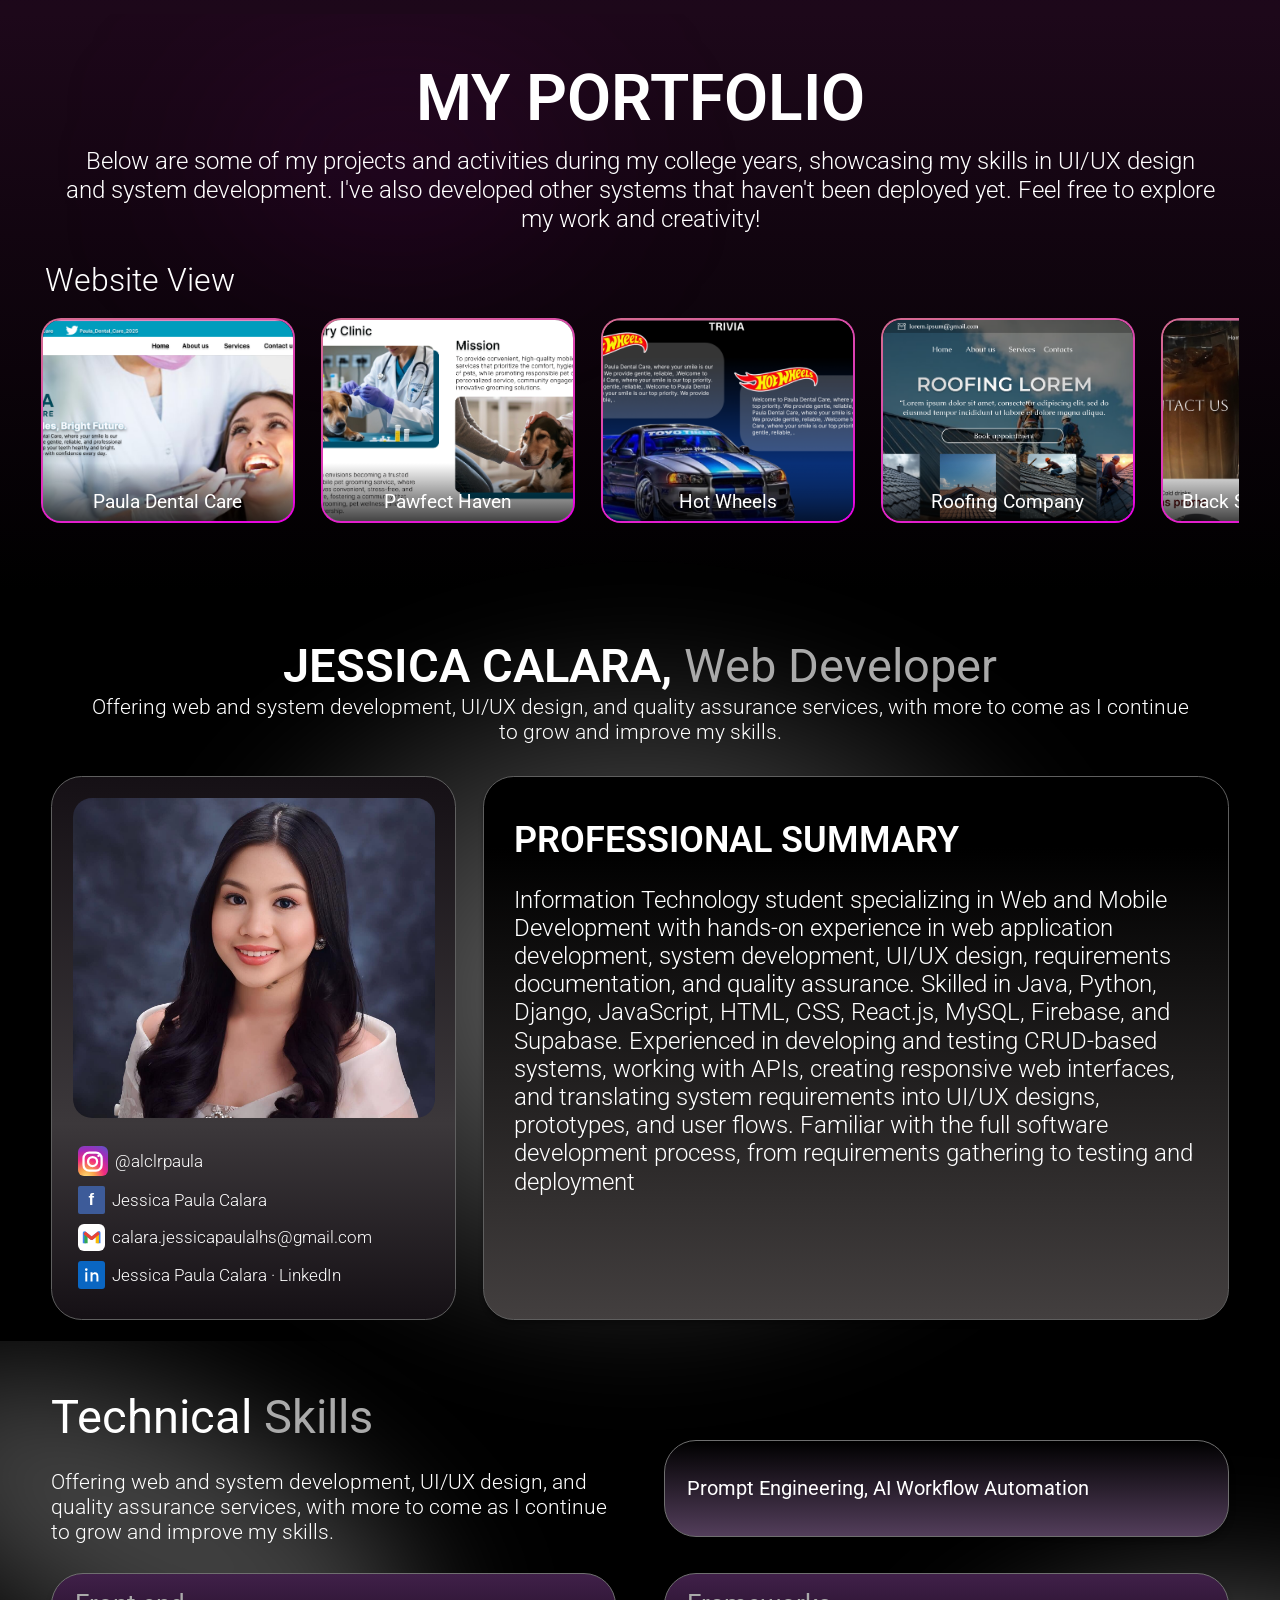
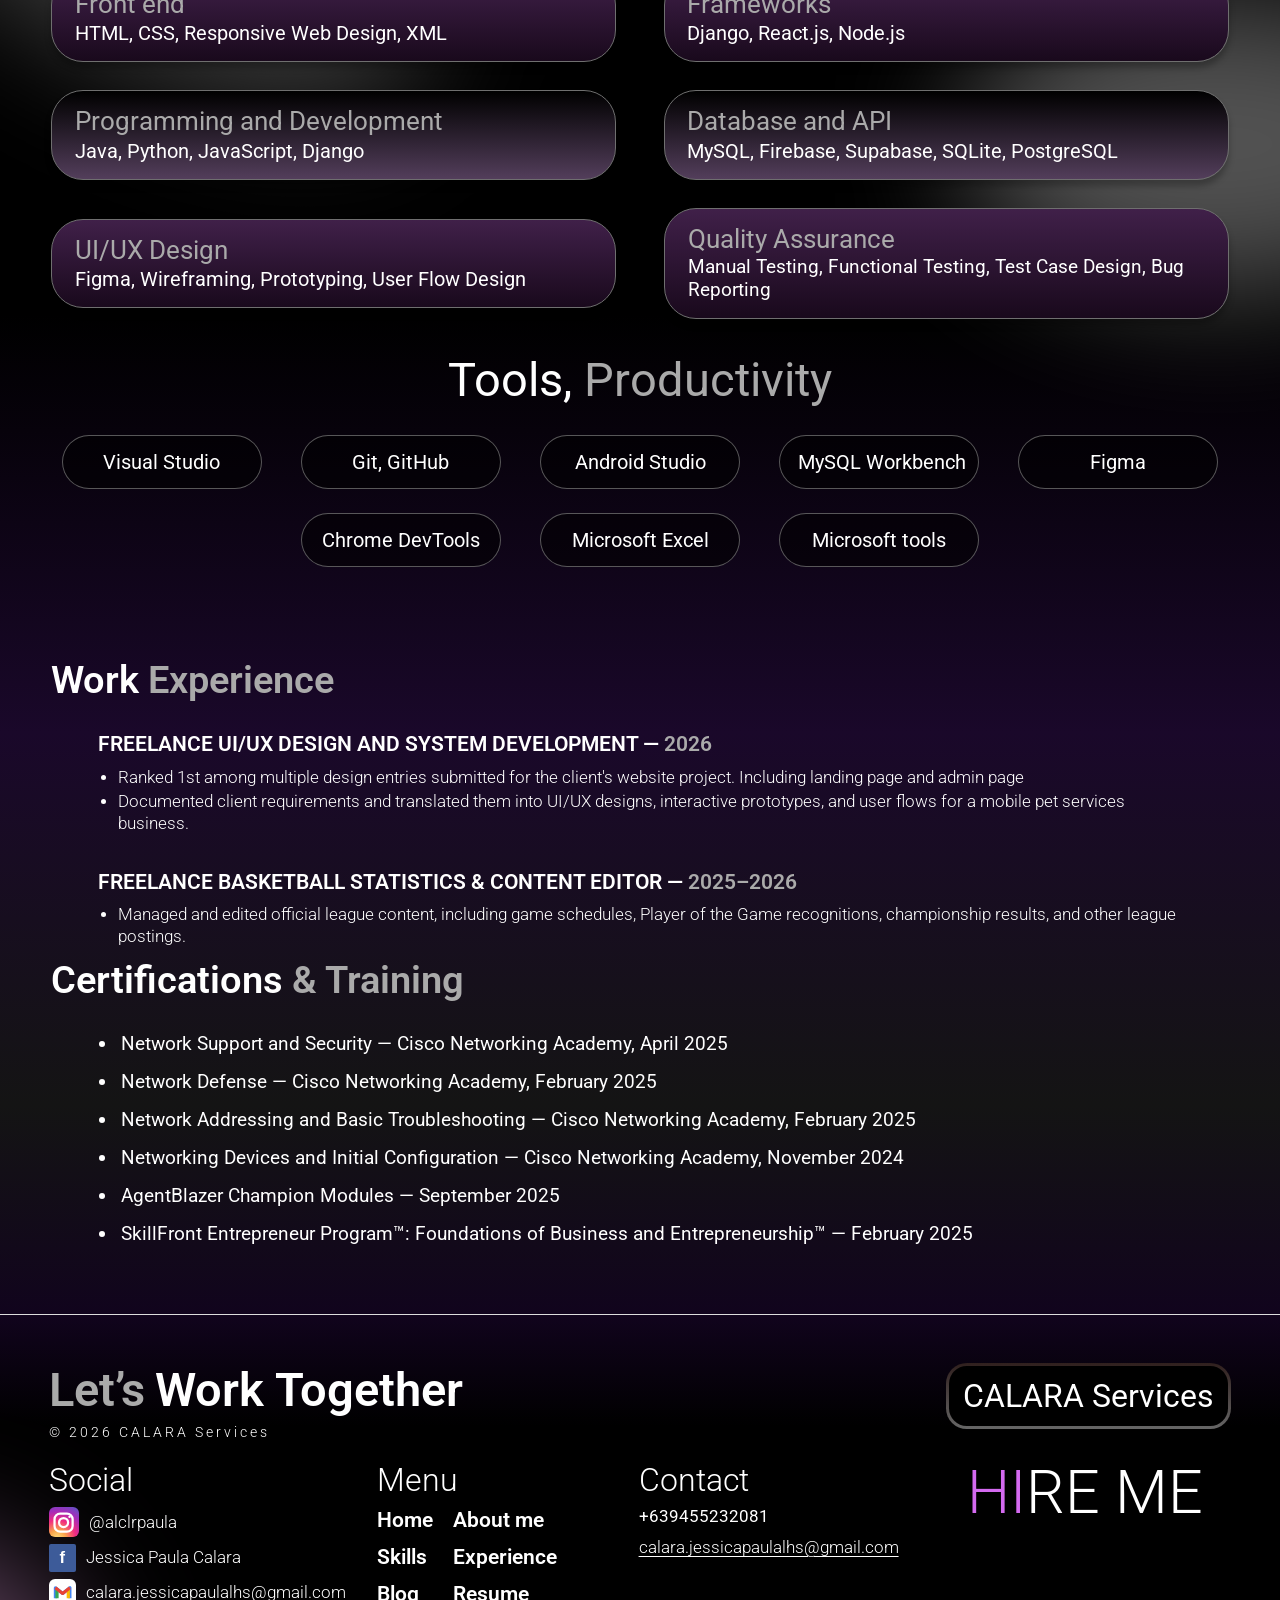
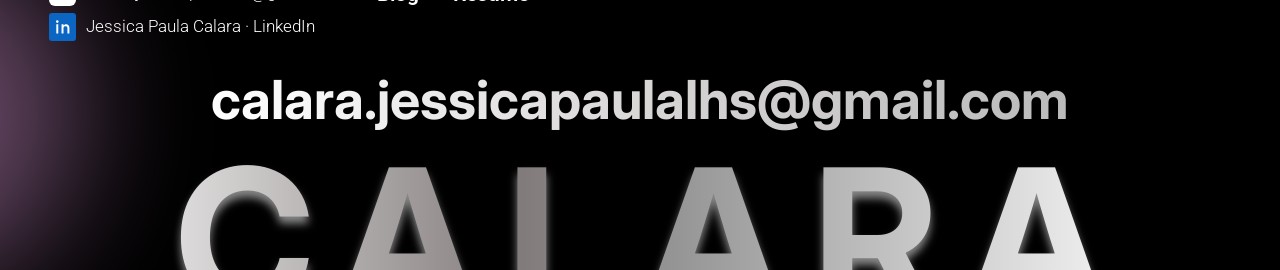
==== commit 0ce89558: "Update blog content, photos, layout, and scroll animations" ====
--- a/index.html
+++ b/index.html
@@ -16,7 +16,7 @@
     <link rel="stylesheet" href="css/portfolio.css?v=20261028-2">
     <link rel="stylesheet" href="css/profile.css?v=20261028-2">
     <link rel="stylesheet" href="css/footer.css?v=20261028-2">
-    <link rel="stylesheet" href="css/motion.css?v=20261028-2">
+    <link rel="stylesheet" href="css/motion.css?v=20261030-replay">
     <link rel="stylesheet" href="css/responsive.css?v=20261028-2">
 </head>
 
@@ -26,7 +26,7 @@
         <div class="landing-glow landing-glow-top" aria-hidden="true"></div>
         <div class="landing-glow landing-glow-left" aria-hidden="true"></div>
         <header class="design-navbar">
-            <a href="#home" class="design-logo" aria-label="CALARA Services home">CALARA Services</a>
+            <a class="portfolio-location" href="#home" aria-label="Philippines, home"><svg viewBox="0 0 36 24" width="32" height="22" aria-hidden="true"><path fill="#22499b" d="M0 0h36v12H0z"/><path fill="#ce2b37" d="M0 12h36v12H0z"/><path fill="#fff" d="m0 0 20 12L0 24z"/><circle cx="7" cy="12" r="3" fill="#f6cb36"/></svg> Philippines</a>
             <nav class="design-nav" aria-label="Main navigation">
                 <a href="#home" aria-current="page">Home</a>
                 <a href="#about">About me</a>
@@ -94,7 +94,7 @@
         <section class="profile-design" id="about" aria-labelledby="profile-title">
             <header class="profile-heading">
                 <h2 id="profile-title">JESSICA CALARA, <span>Web Developer</span></h2>
-                <p>These are my current services offered. This list will be updated and expanded soon as I continue to improve my skills and take on new projects.</p>
+                <p>Offering web and system development, UI/UX design, and quality assurance services, with more to come as I continue to grow and improve my skills.</p>
             </header>
             <div class="profile-design-grid">
                 <aside class="profile-contact-card" aria-label="Paula's contact details">
@@ -112,7 +112,7 @@
         </section>
         <section class="technical-design" id="skills" aria-labelledby="technical-title">
             <div class="technical-grid">
-                <header class="technical-heading"><h2 id="technical-title">Technical <span>Skills</span></h2><p>These are my current services offered. This list will be updated and expanded soon as I continue to improve my skills and take on new projects.</p></header>
+                <header class="technical-heading"><h2 id="technical-title">Technical <span>Skills</span></h2><p>Offering web and system development, UI/UX design, and quality assurance services, with more to come as I continue to grow and improve my skills.</p></header>
                 <div class="technical-pill technical-ai">Prompt Engineering, AI Workflow Automation</div>
                 <article class="technical-pill technical-purple"><h3>Front end</h3><p>HTML, CSS, Responsive Web Design, XML</p></article>
                 <article class="technical-pill technical-purple"><h3>Frameworks</h3><p>Django, React.js, Node.js</p></article>
@@ -191,7 +191,7 @@
         <div class="design-footer-wordmark" aria-hidden="true">CALARA</div>
     </footer>
 
-    <script src="js/script.js?v=4"></script>
+    <script src="js/script.js?v=20261030-replay"></script>
 
 </body>
 </html>
--- a/css/hero.css
+++ b/css/hero.css
@@ -140,3 +140,14 @@
 
 .design-hero h2 { color: #fff; }
 .design-hero h2 .hero-intro-muted { color: #a8a8a8; }
+
+.portfolio-location {
+    display: inline-flex;
+    align-items: center;
+    gap: 12px;
+    color: #fff;
+    font: 300 clamp(20px, 1.9vw, 36px)/1.2 "Roboto", Arial, sans-serif;
+    white-space: nowrap;
+    flex-shrink: 0;
+}
+.portfolio-location svg { display: block; flex-shrink: 0; }
--- a/css/profile.css
+++ b/css/profile.css
@@ -72,7 +72,7 @@
     isolation: isolate;
     color: #fff;
     font-family: "Roboto", Arial, sans-serif;
-    background: linear-gradient(180deg, #000 0%, #000 57%, #11041d 75%, #17131b 91%, #0c0c0c 100%);
+    background: linear-gradient(180deg, #000 0%, #000 57%, #07020b 62%, #0d0415 66%, #1a082a 75%, #141414 91%, #11041d 100%);
 }
 .profile-experience-background .experience { padding-top: 50px; }
 .technical-design::before {
--- a/css/footer.css
+++ b/css/footer.css
@@ -115,3 +115,7 @@
 .mail-mark { background: #fff; padding: 3px; }
 
 .linkedin-mark { background: #0a66c2; color: #fff; border-radius: 3px; padding: 5px; }
+
+.design-footer-hire span { background: none; color: #d46af0; }
+/* Continue the final reference gradient color into the footer. */
+.design-footer { background: linear-gradient(180deg, #11041d 0%, #000 20%); }
--- a/css/motion.css
+++ b/css/motion.css
@@ -19,3 +19,31 @@
     .motion-reveal { opacity: 1; translate: none; transition: none; }
     .featured-image, .portfolio-image, .featured-arrow, .productivity-tags span { transition: none; transform: none !important; }
 }
+
+@media (hover: hover) and (pointer: fine) {
+    .productivity-tags span:hover {
+        background: #1d0336cc;
+        border-color: #b4b4b4c9;
+        text-decoration: none;
+    }
+}
+
+.technical-pill {
+    transition: transform .28s cubic-bezier(.2,.7,.2,1), box-shadow .28s ease, border-color .28s ease, opacity .65s ease, translate .65s cubic-bezier(.2,.7,.2,1);
+}
+@media (hover: hover) and (pointer: fine) {
+    .technical-pill:hover {
+        transform: translateY(-5px);
+        border-color: #c9a2d6;
+        box-shadow: 0 10px 28px #c400be30, inset 0 0 22px #ffffff08;
+    }
+}
+@media (prefers-reduced-motion: reduce) {
+    .technical-pill { transition: none; }
+    .technical-pill:hover { transform: none; }
+}
+
+.featured-frame.motion-reveal {
+    transition: opacity .65s ease, translate .65s cubic-bezier(.2,.7,.2,1), box-shadow .3s ease, border-color .3s ease;
+}
+@media (prefers-reduced-motion: reduce) { .featured-frame.motion-reveal { transition: none; } }
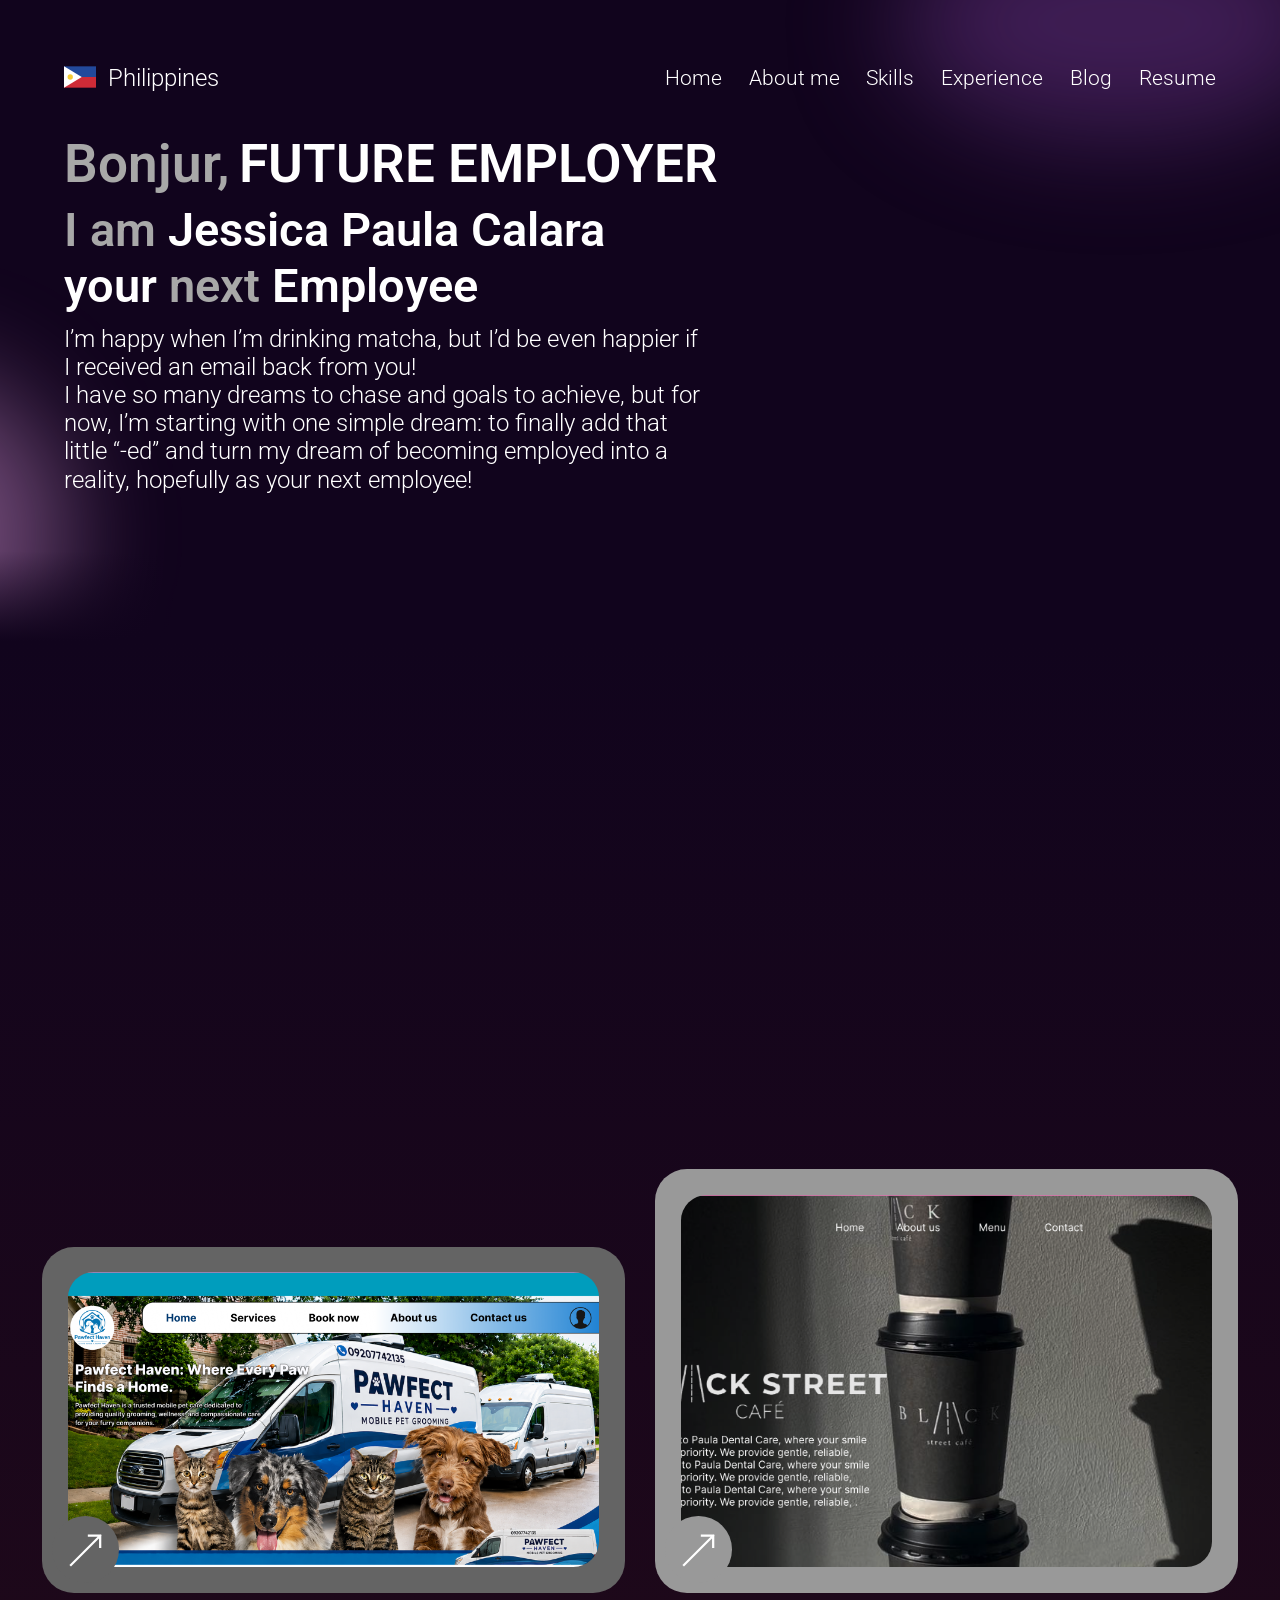
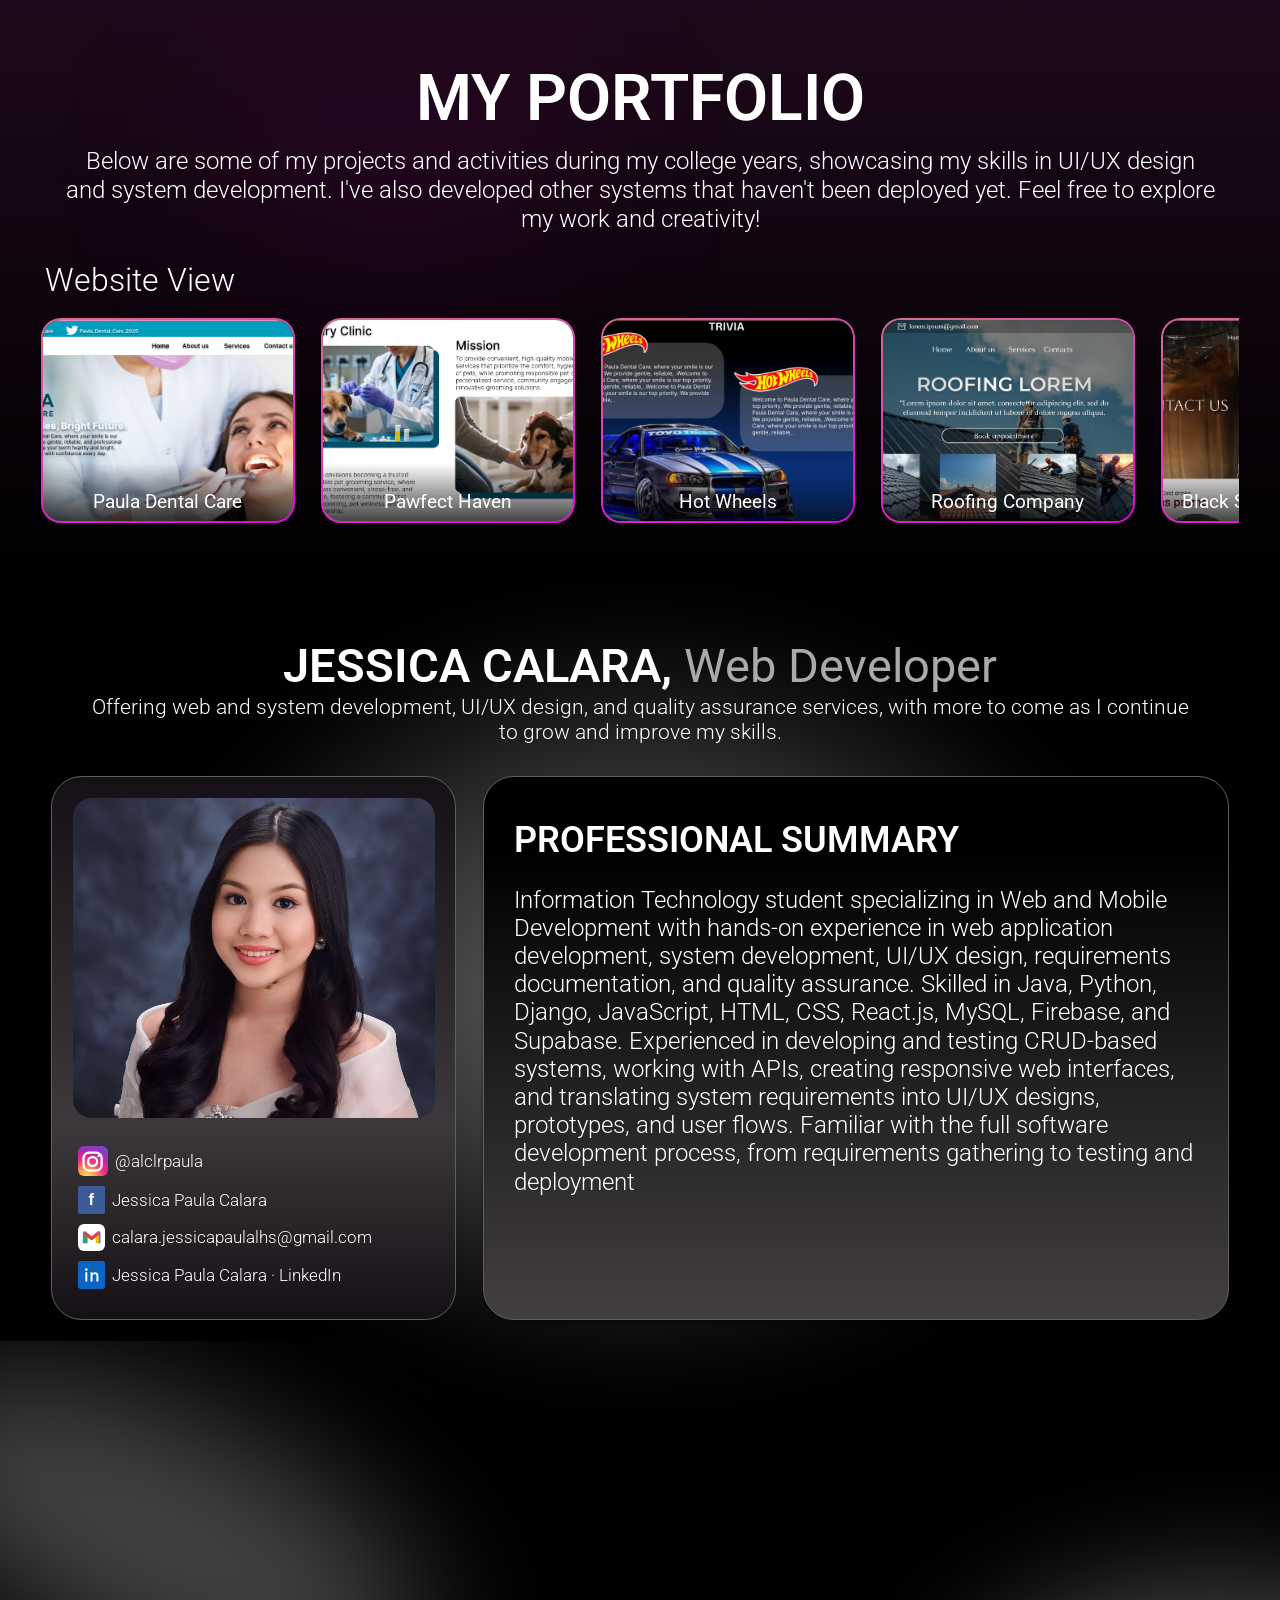
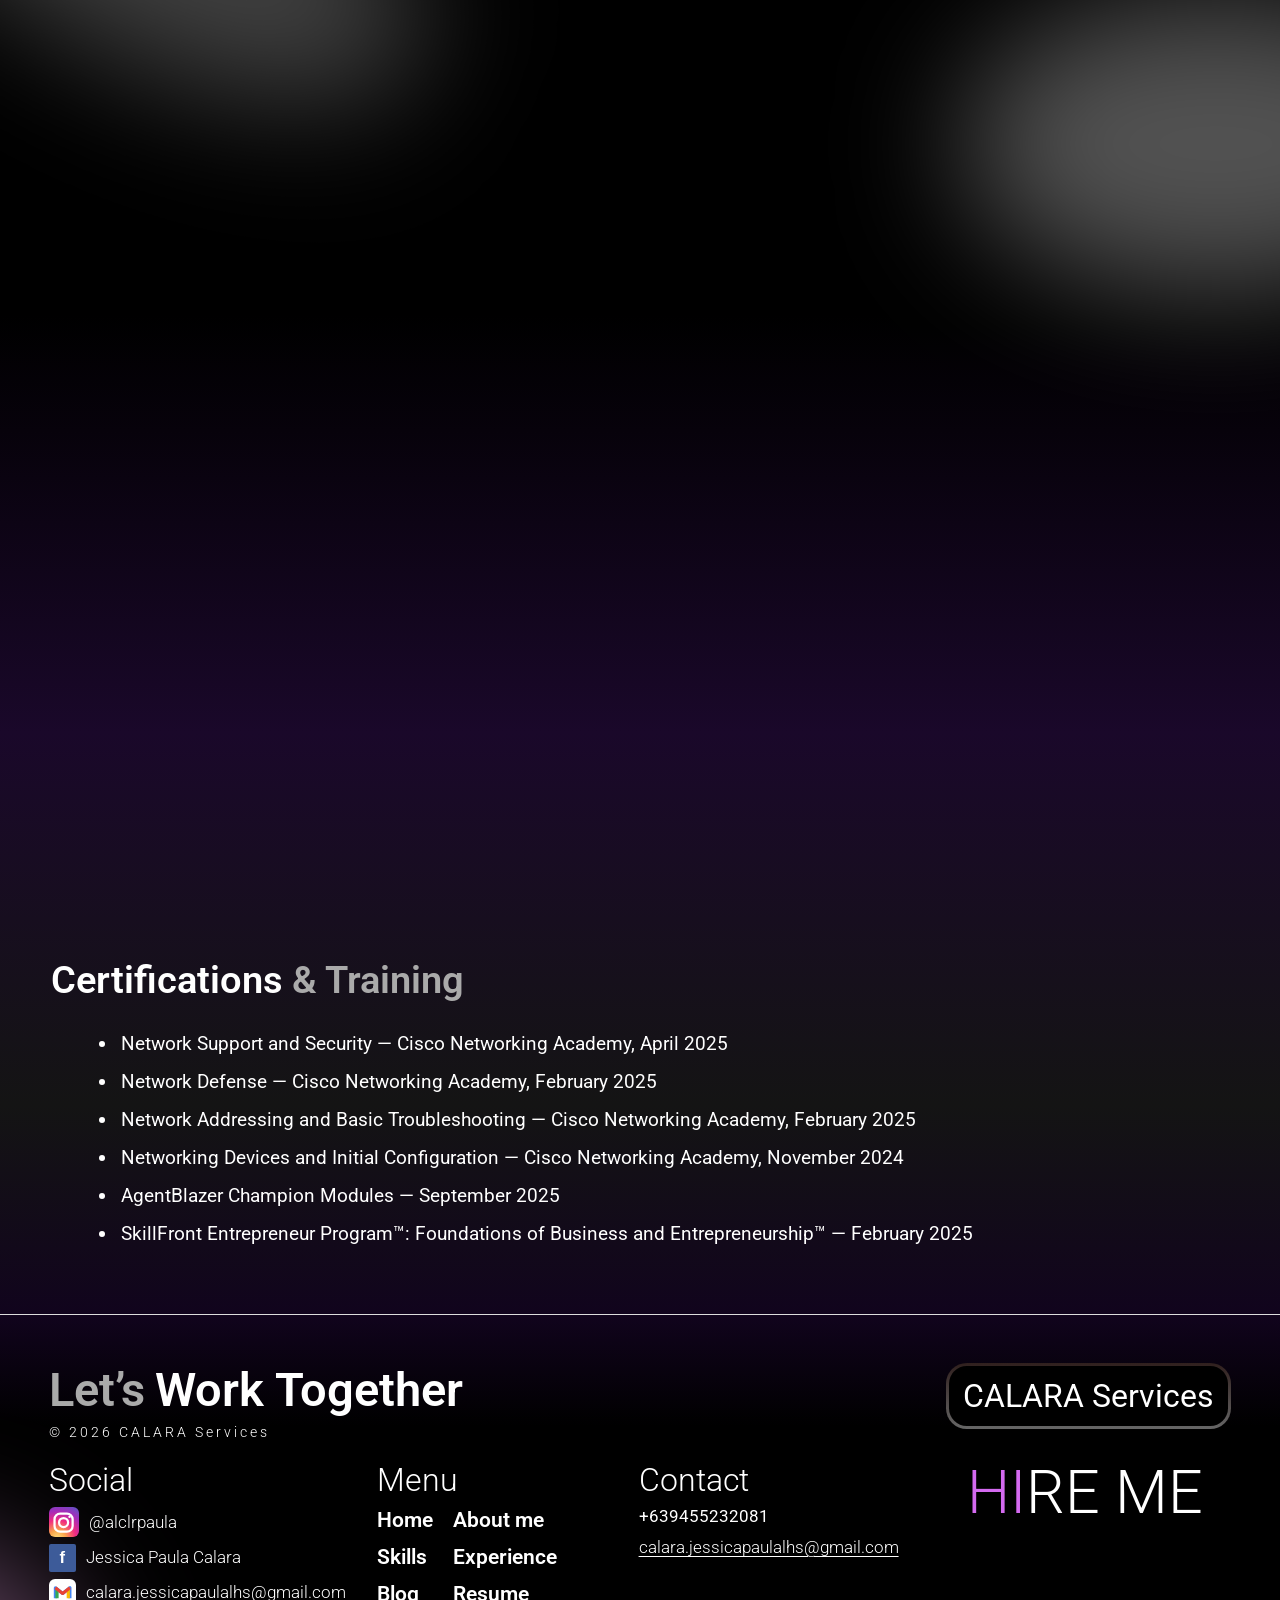
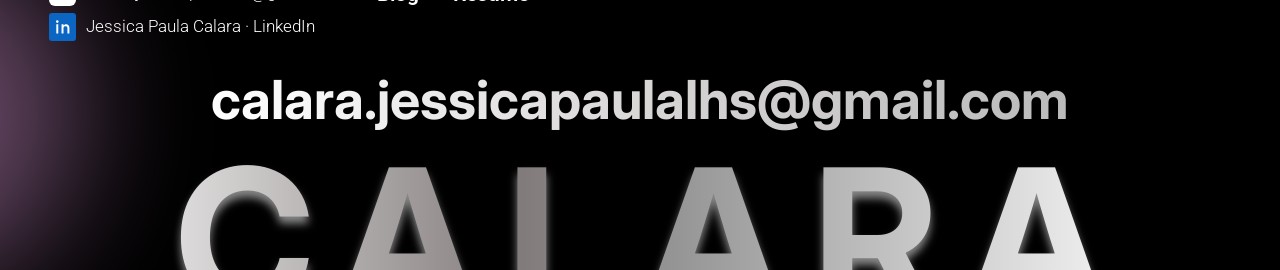
==== commit 82552708: "Refresh latest portfolio and blog styles" ====
--- a/index.html
+++ b/index.html
@@ -10,14 +10,14 @@
     <link rel="preconnect" href="https://fonts.gstatic.com" crossorigin>
     <link href="https://fonts.googleapis.com/css2?family=Inter:wght@400;500;600;700;800&family=Bricolage+Grotesque:opsz,wght@12..96,500;12..96,600;12..96,700;12..96,800&display=swap" rel="stylesheet">
 
-    <link rel="stylesheet" href="css/style.css?v=20261028-2">
+    <link rel="stylesheet" href="css/style.css?v=9ab70e8b82">
     <link href="https://fonts.googleapis.com/css2?family=Roboto:wght@300;400;600&display=swap" rel="stylesheet">
-    <link rel="stylesheet" href="css/hero.css?v=20261028-2">
-    <link rel="stylesheet" href="css/portfolio.css?v=20261028-2">
-    <link rel="stylesheet" href="css/profile.css?v=20261028-2">
-    <link rel="stylesheet" href="css/footer.css?v=20261028-2">
-    <link rel="stylesheet" href="css/motion.css?v=20261030-replay">
-    <link rel="stylesheet" href="css/responsive.css?v=20261028-2">
+    <link rel="stylesheet" href="css/hero.css?v=0285666ef4">
+    <link rel="stylesheet" href="css/portfolio.css?v=6e8d6e0239">
+    <link rel="stylesheet" href="css/profile.css?v=50d71e304e">
+    <link rel="stylesheet" href="css/footer.css?v=8a48e6c838">
+    <link rel="stylesheet" href="css/motion.css?v=a6cee62c52">
+    <link rel="stylesheet" href="css/responsive.css?v=35fb7ee465">
 </head>
 
 <body>
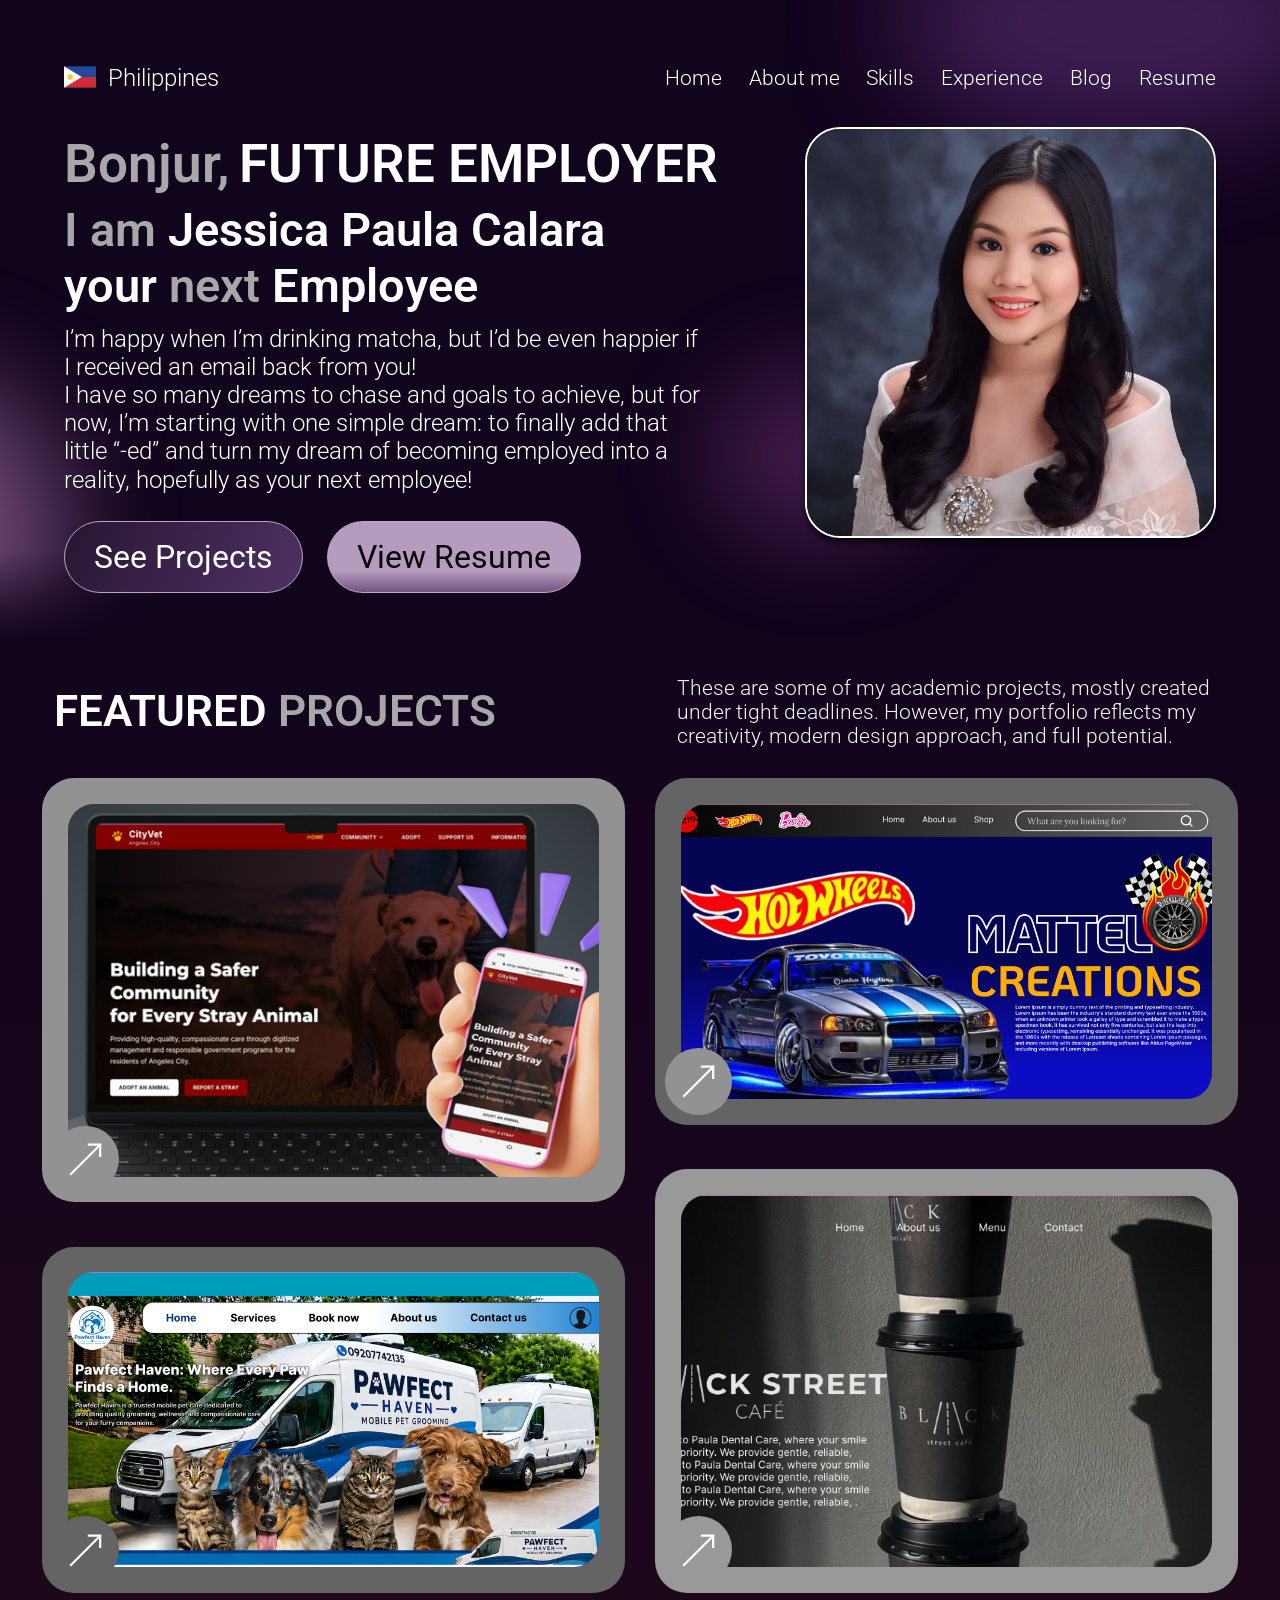
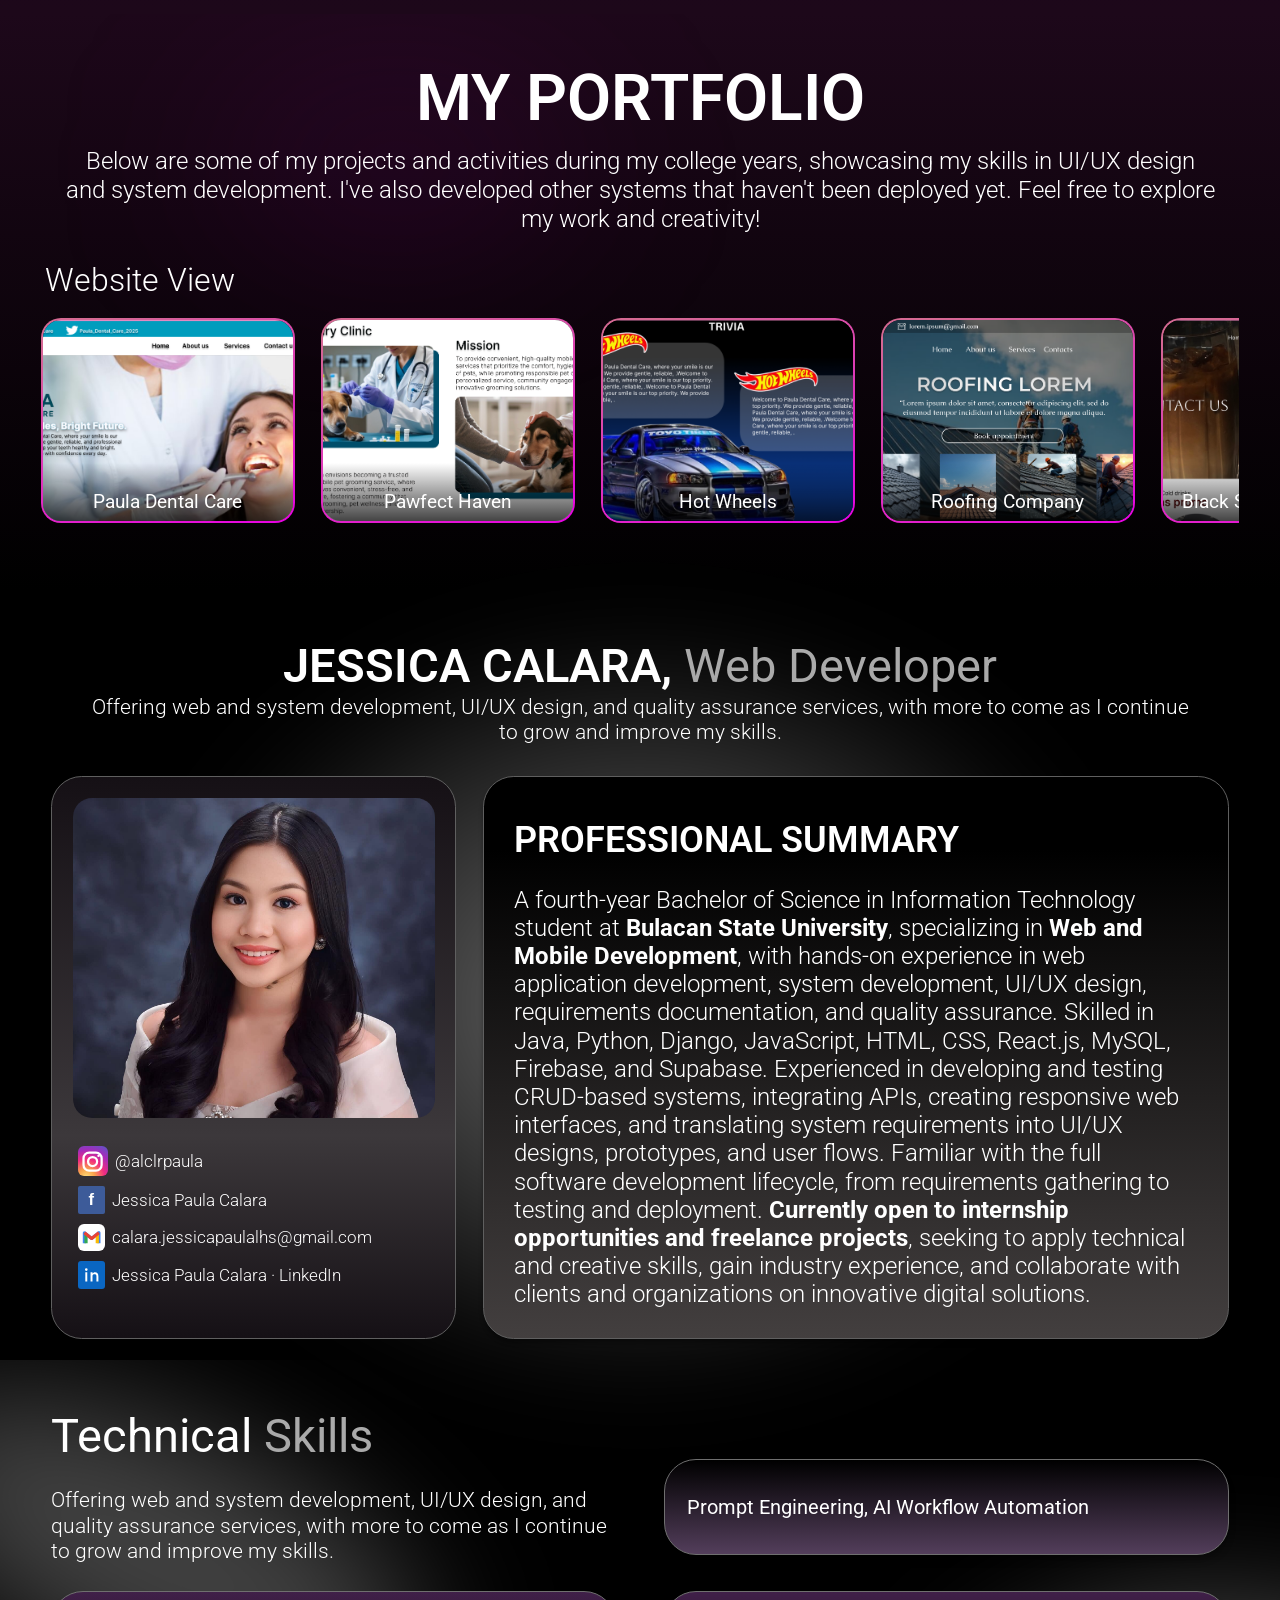
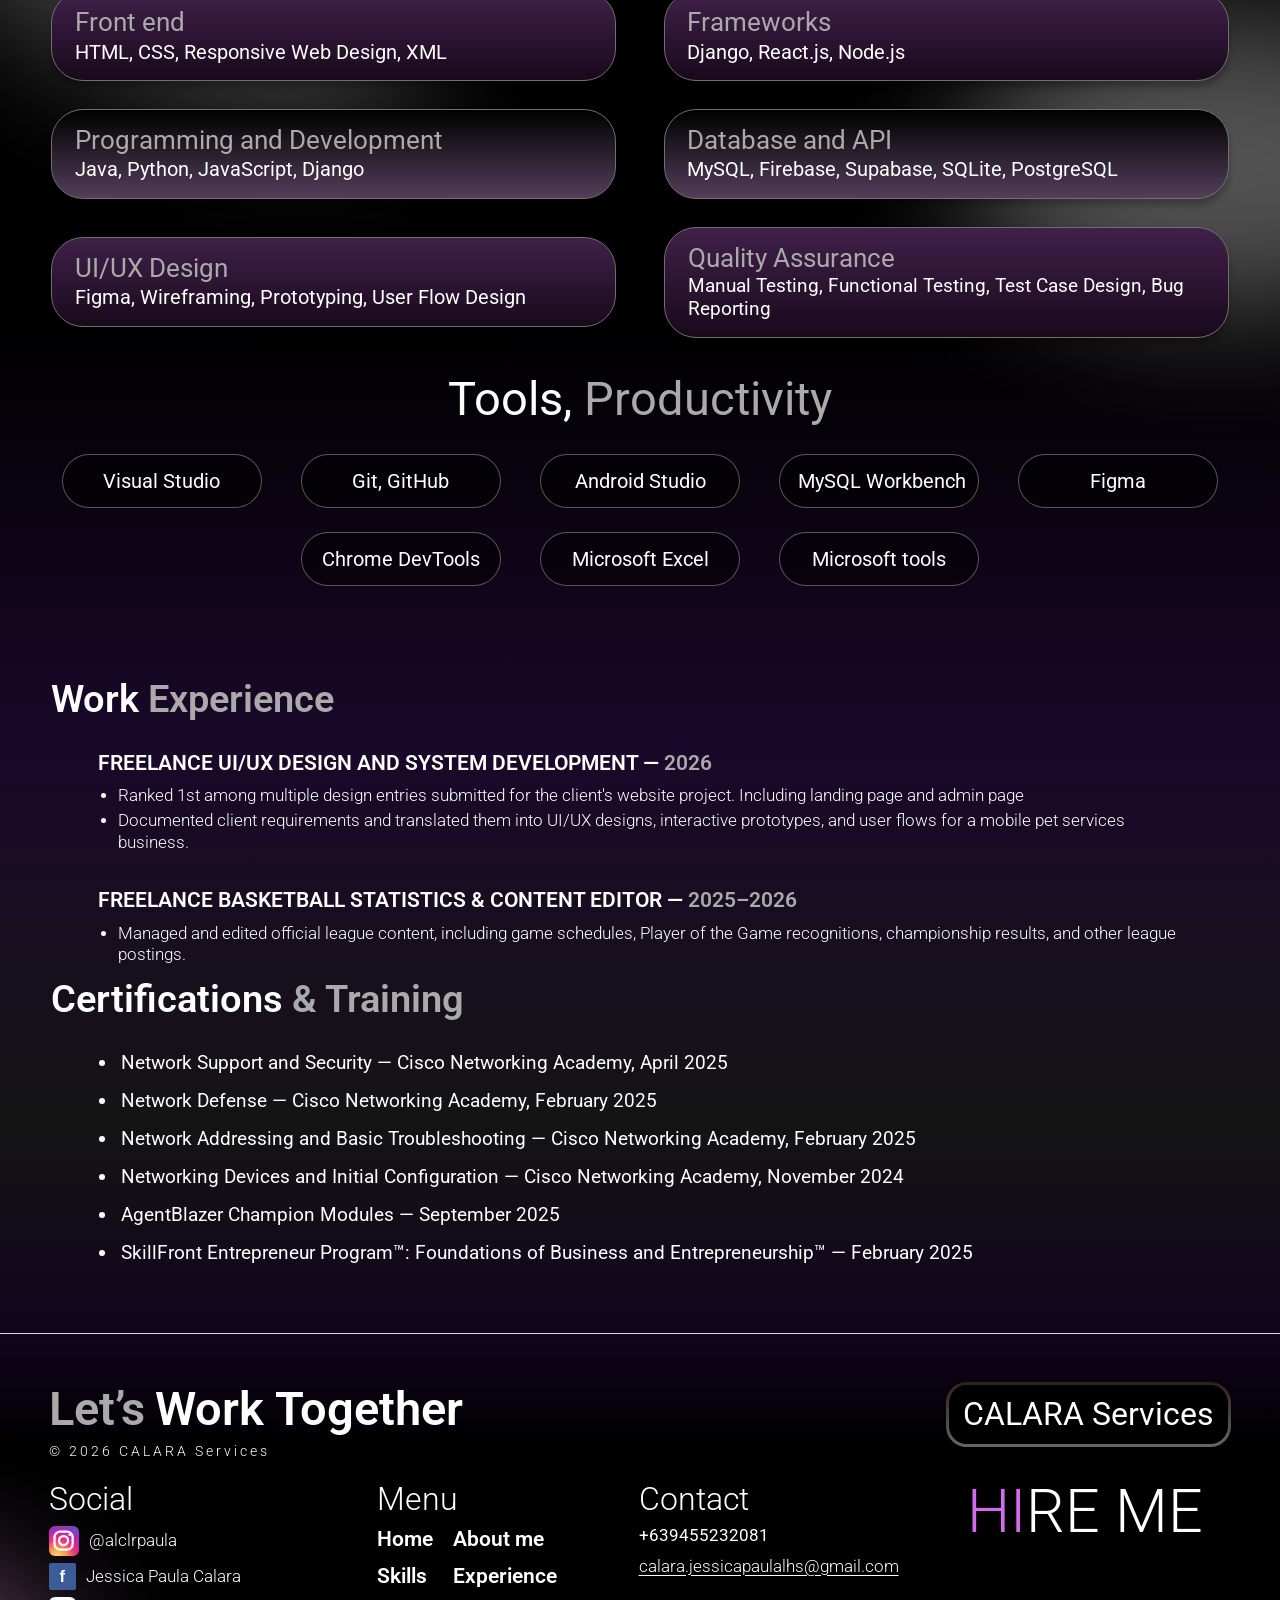
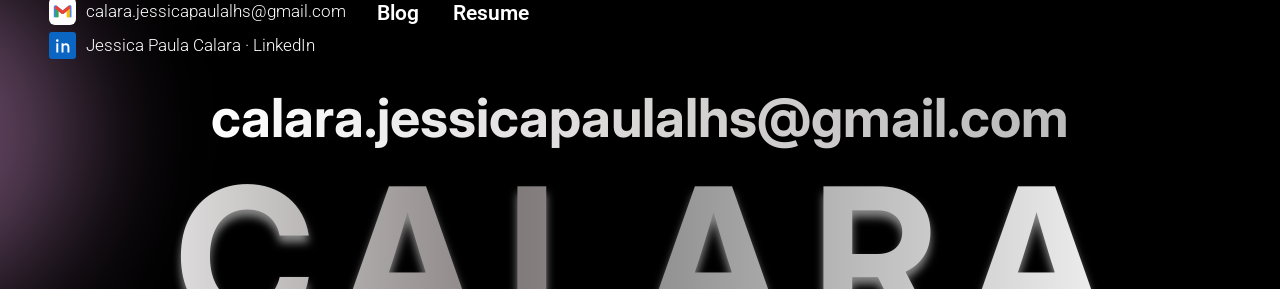
==== commit 23089212: "Update professional summary" ====
--- a/index.html
+++ b/index.html
@@ -106,7 +106,7 @@
                 </aside>
                 <article class="profile-summary-card">
                     <h3>PROFESSIONAL SUMMARY</h3>
-                    <p>Information Technology student specializing in Web and Mobile Development with hands-on experience in web application development, system development, UI/UX design, requirements documentation, and quality assurance. Skilled in Java, Python, Django, JavaScript, HTML, CSS, React.js, MySQL, Firebase, and Supabase. Experienced in developing and testing CRUD-based systems, working with APIs, creating responsive web interfaces, and translating system requirements into UI/UX designs, prototypes, and user flows. Familiar with the full software development process, from requirements gathering to testing and deployment</p>
+                    <p>A fourth-year Bachelor of Science in Information Technology student at <strong>Bulacan State University</strong>, specializing in <strong>Web and Mobile Development</strong>, with hands-on experience in web application development, system development, UI/UX design, requirements documentation, and quality assurance. Skilled in Java, Python, Django, JavaScript, HTML, CSS, React.js, MySQL, Firebase, and Supabase. Experienced in developing and testing CRUD-based systems, integrating APIs, creating responsive web interfaces, and translating system requirements into UI/UX designs, prototypes, and user flows. Familiar with the full software development lifecycle, from requirements gathering to testing and deployment. <strong>Currently open to internship opportunities and freelance projects</strong>, seeking to apply technical and creative skills, gain industry experience, and collaborate with clients and organizations on innovative digital solutions.</p>
                 </article>
             </div>
         </section>
